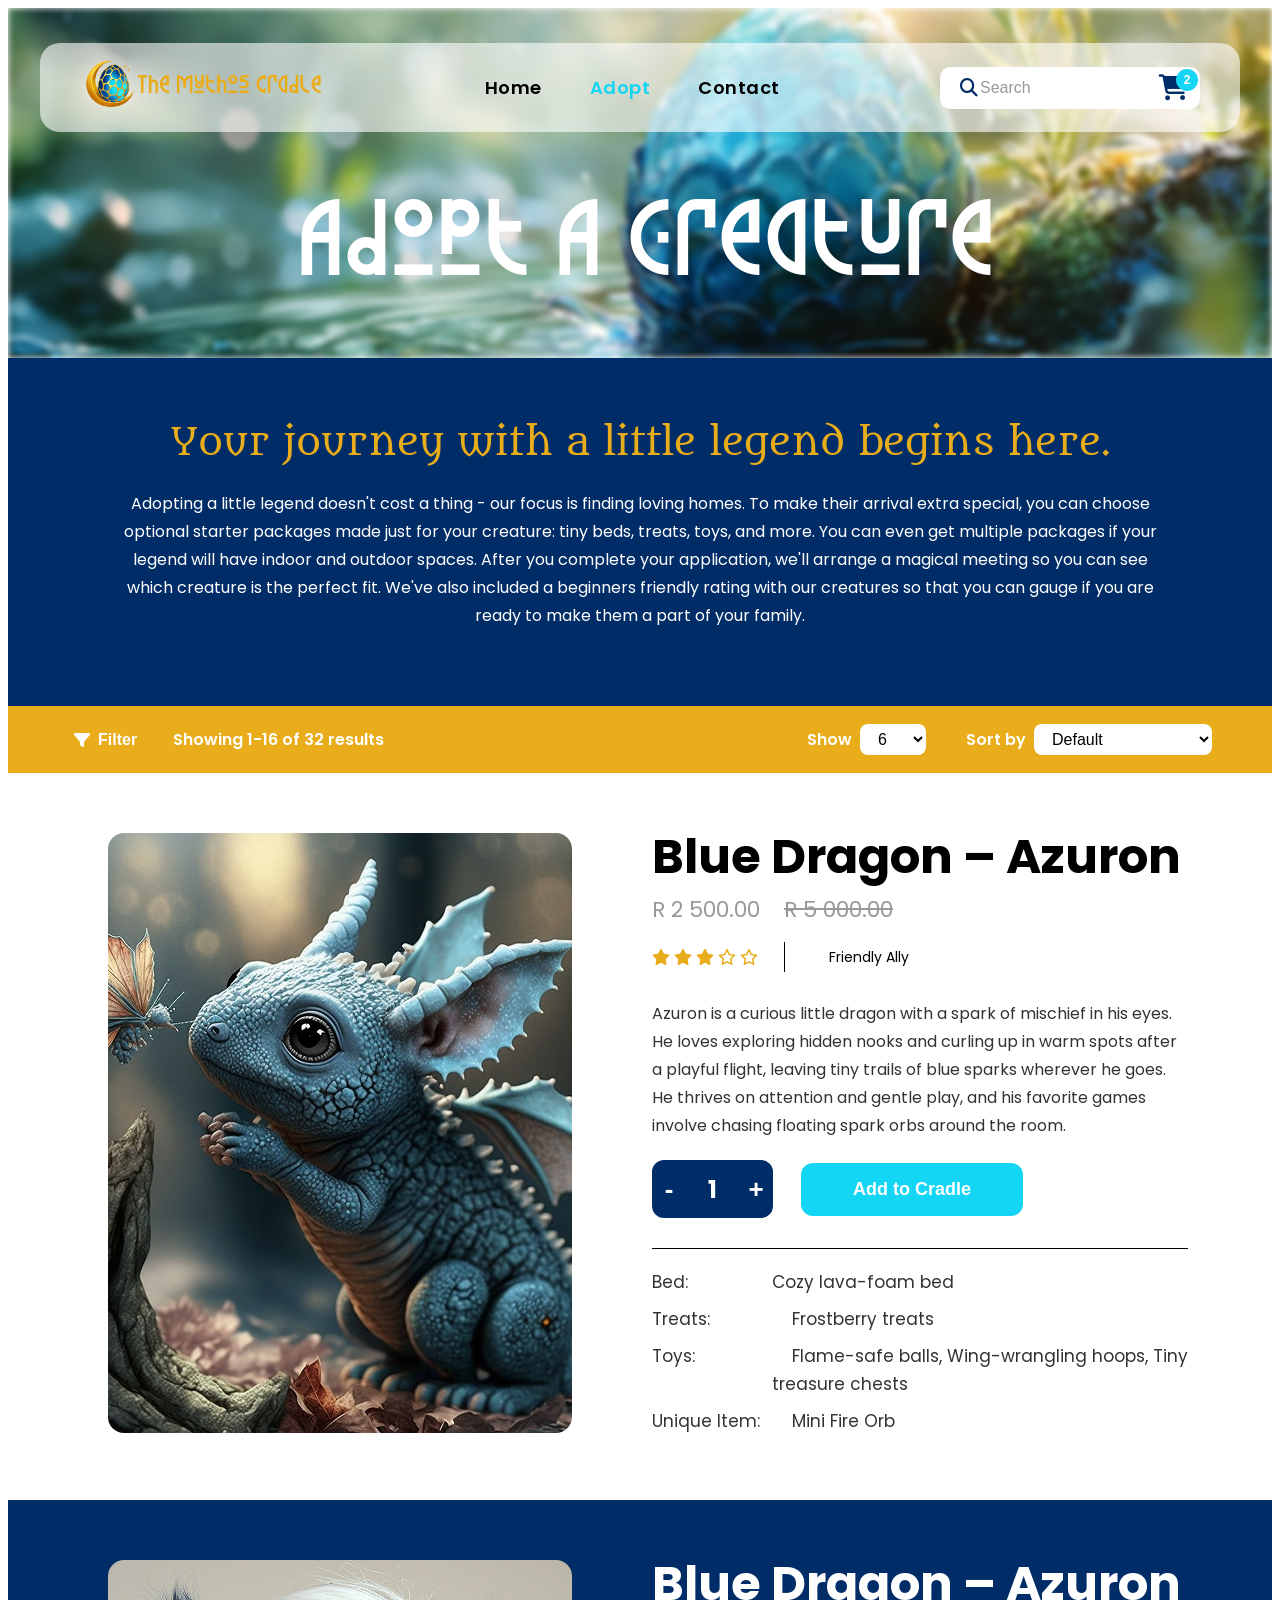
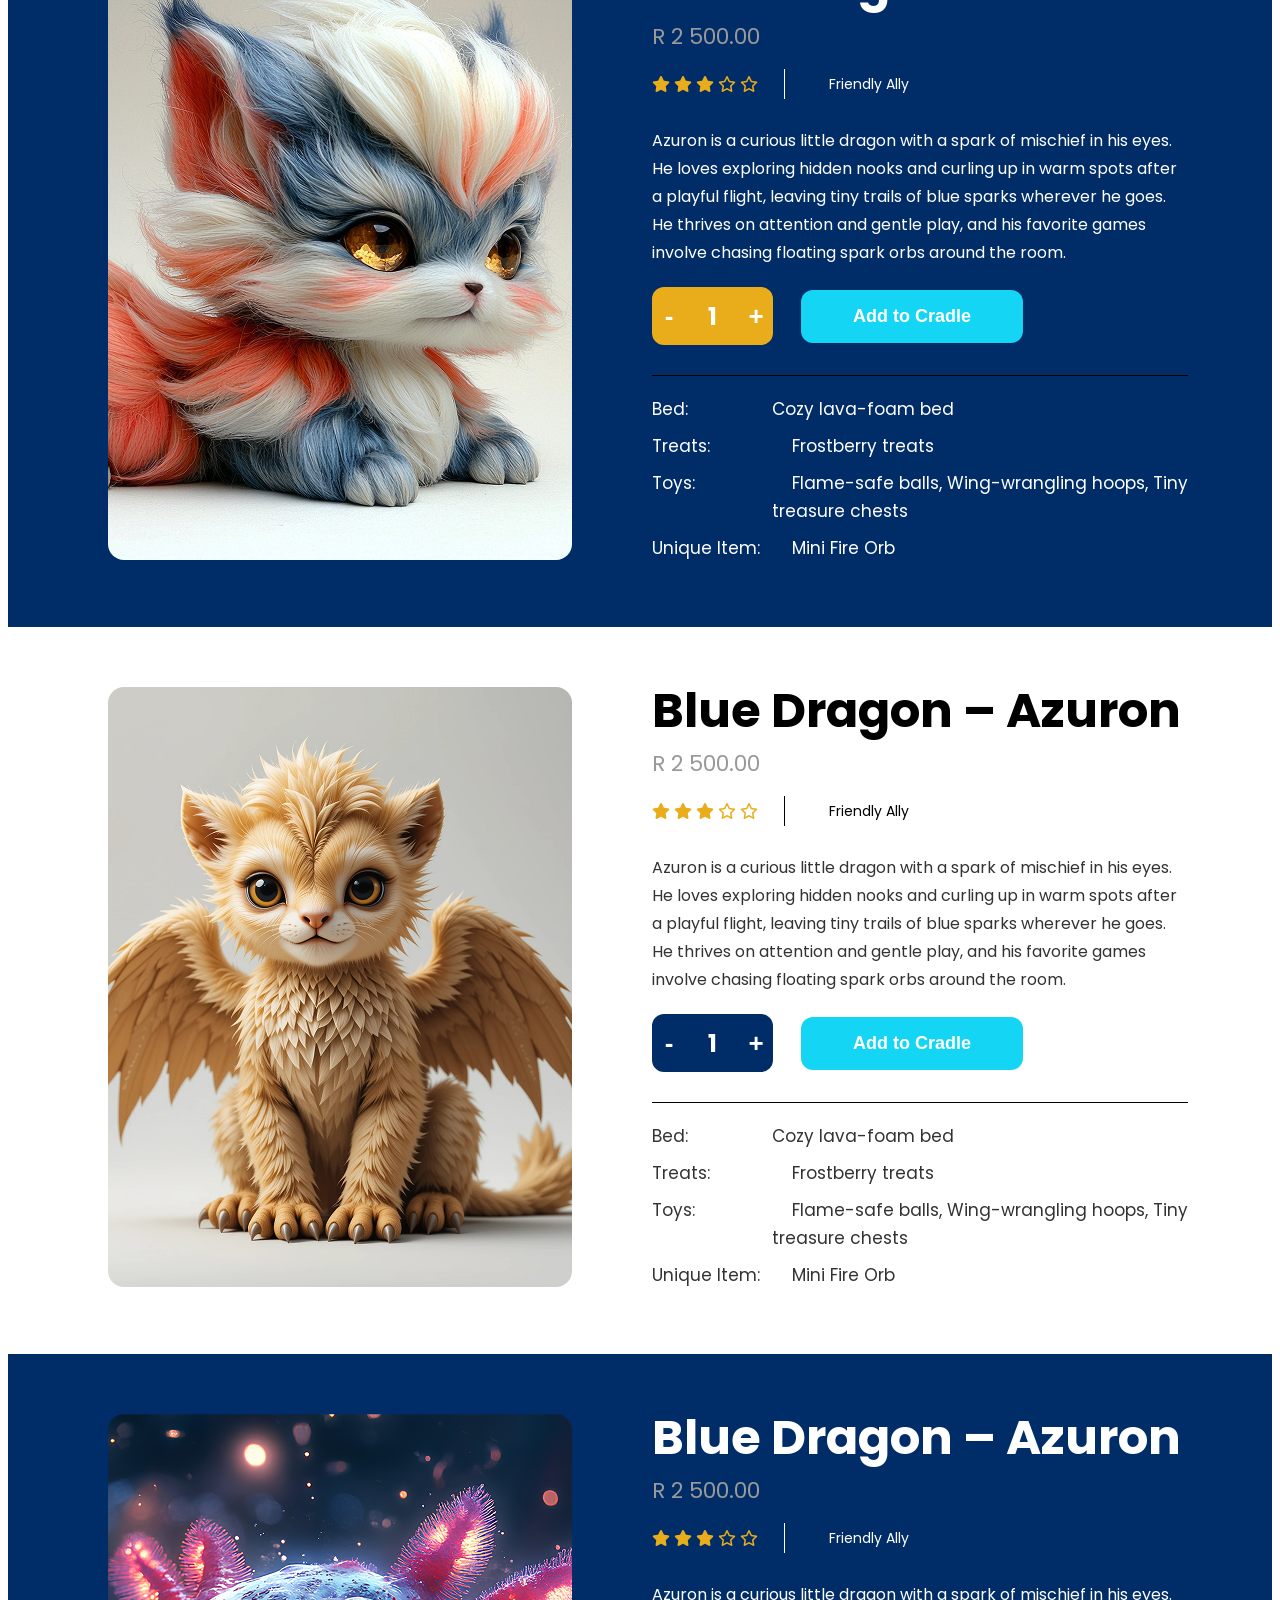
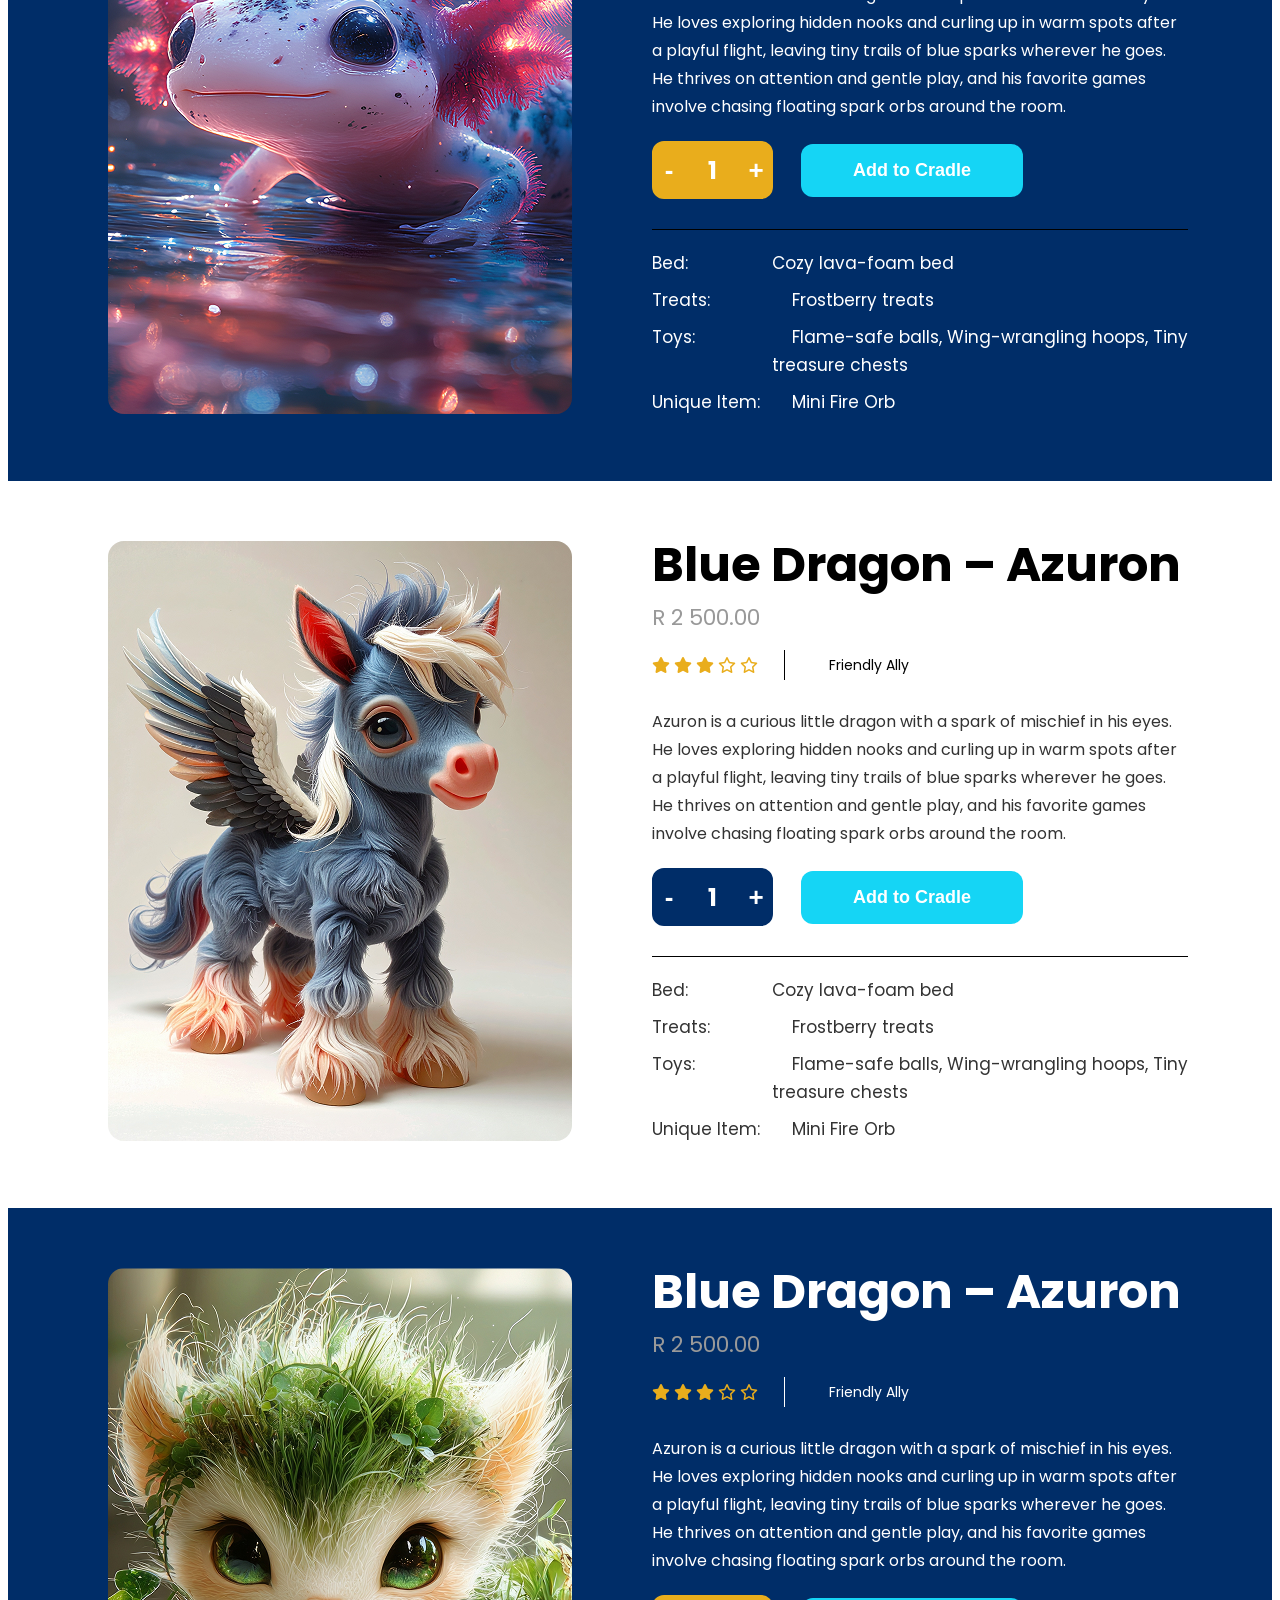
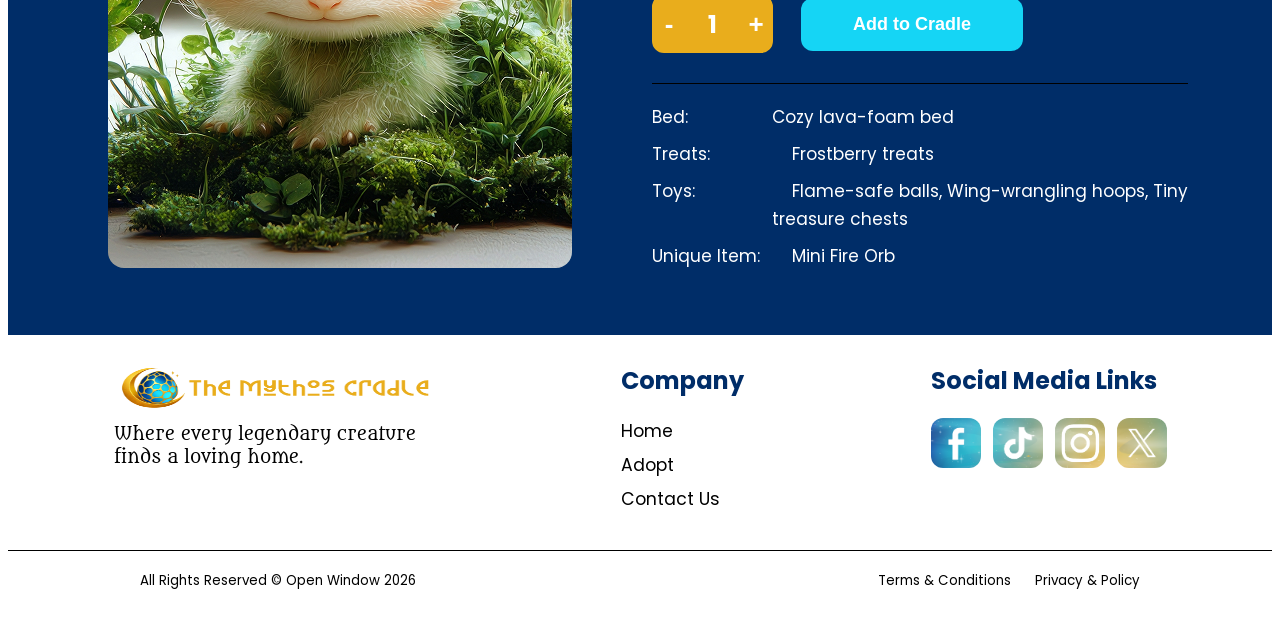
==== pages/about.html @ e7c84526 "I fixed a bunch of layouts and files" ====
<!DOCTYPE html>
<html lang="en">

<head>
    <meta charset="UTF-8">
    <meta name="viewport" content="width=device-width, initial-scale=1.0">
    <title>The Mythos Cradle - Adopt</title>
    <meta name="keywords" content="mythical creatures, adoption, cradle, fantasy, OW Campus, adopt">
    <meta name="description"
        content="Adopt a mythical creature from The Mythos Cradle. Explore our available creatures and find your perfect companion.">
    <meta name="author" content="Jana Visser, 262010">

    <link rel="stylesheet" href="../css/main.css">

    <link rel="stylesheet" href="https://cdnjs.cloudflare.com/ajax/libs/font-awesome/6.5.1/css/all.min.css">

    <link href="https://fonts.googleapis.com/css2?family=Poppins:wght@400;600;700&amp;display=swap" rel="stylesheet">
</head>

<body>
    <header class="adoptionHeader">
        <nav class="navbar">
            <div class="navContainer">
                <div class="navLogo">
                    <img src="../assets/img/logo.png" alt="The Mythos Cradle">
                </div>

                <ul class="navMenu">
                    <li><a href="../index.html">Home</a></li>
                    <li><a href="#" class="active">Adopt</a></li>
                    <li><a href="contact.html">Contact</a></li>
                </ul>

                <div class="rightSection">
                    <div class="searchBar">
                        <button class="searchIcon" title="Search">
                            <i class="fa-solid fa-magnifying-glass"></i>
                        </button>
                        <input type="text" placeholder="Search">
                        <div class="navCart">
                            <button>
                                <i class="fa-solid fa-cart-shopping"></i>
                                <span class="navBadge">2</span>
                            </button>
                        </div>
                    </div>
                </div>
            </div>
        </nav>

        <div class="headerTitleContainer">
            <h1 class="headerTitle">Adopt A creature</h1>
        </div>
    </header>

    <main>
        <div class="adoptionIntro">
            <h1 class="introHeading">Your journey with a little legend begins here.</h1>
            <p class="introText">
                Adopting a little legend doesn't cost a thing - our focus is finding loving homes. To make their arrival
                extra special, you can choose optional starter packages made just for your creature: tiny beds, treats,
                toys, and more. You can even get multiple packages if your legend will have indoor and outdoor spaces.
                After you complete your application, we'll arrange a magical meeting so you can see which creature is
                the perfect fit. We've also included a beginners friendly rating with our creatures so that you can
                gauge if you are ready to make them a part of your family.
            </p>
        </div>
        <div class="adoptFilterBar">
            <div class="filterLeft">
                <button class="filterBtn">
                    <i class="fa-solid fa-filter"></i>
                    Filter
                </button>
                <span class="resultsText">Showing 1-16 of 32 results</span>
            </div>

            <div class="filterRight">
                <div class="showGroup">
                    Show
                    <select class="showSelect" title="Number of results to show per page">
                        <option value="6" selected>6</option>
                        <option value="12">12</option>
                        <option value="24">24</option>
                    </select>
                </div>
                <div class="sortGroup">
                    Sort by
                    <select class="sortSelect" title="Sort results by">
                        <option value="default" selected>Default</option>
                        <option value="price-low">Price: Low to High</option>
                        <option value="price-high">Price: High to Low</option>
                    </select>
                </div>
            </div>
        </div>

        <div class="creatureDetail oddRow">
            <div class="productImage">
                <img src="../assets/img/adopt1.png" alt="Blue Dragon - Azuron" width="464" height="600">
            </div>

            <div class="productInfo">
                <h2 class="creatureName oddRow">Blue Dragon – Azuron</h2>

                <div class="priceRow">
                    <span class="currentPrice">R 2 500.00</span>
                    <span class="originalPrice">R 5 000.00</span>
                </div>

                <div class="rating">
                    <span class="stars">
                        <i class="fa-solid fa-star"></i>
                        <i class="fa-solid fa-star"></i>
                        <i class="fa-solid fa-star"></i>
                        <i class="fa-regular fa-star"></i>
                        <i class="fa-regular fa-star"></i>
                    </span>
                    <div class="delimiter oddRow"></div>
                    <span class="rater oddRow">Friendly Ally</span>
                </div>

                <p class="creatureDescription oddRow">
                    Azuron is a curious little dragon with a spark of mischief in his eyes.
                    He loves exploring hidden nooks and curling up in warm spots after a playful
                    flight, leaving tiny trails of blue sparks wherever he goes. He thrives on
                    attention and gentle play, and his favorite games involve chasing floating
                    spark orbs around the room.
                </p>

                <div class="addToCartSection">
                    <div class="quantitySelector oddRow">
                        <button class="qtyBtn oddRow minus">-</button>
                        <span class="qtyValue oddRow">1</span>
                        <button class="qtyBtn oddRow plus">+</button>
                    </div>
                    <button class="addToCradleBtn">Add to Cradle</button>
                </div>

                <div class="dividerLine"></div>

                <div class="creatureSpecs oddRow">
                    <div class="spec tabbedText">Bed:&#9;&#9;&#9;&#9;&#9;Cozy lava-foam bed</div>
                    <div class="spec tabbedText">Treats:&#9;&#9;&#9;&#9;Frostberry treats</div>
                    <div class="spec tabbedText">Toys:&#9;&#9;&#9;&#9;&#9;Flame-safe balls, Wing-wrangling hoops, Tiny
                        treasure chests</div>
                    <div class="spec tabbedText">Unique Item:&#9&#9;Mini Fire Orb</div>
                </div>
            </div>
        </div>

        <div class="creatureDetail evenRow">
            <div class="productImage">
                <img src="../assets/img/adopt2.png" alt="Blue Dragon - Azuron" width="464" height="600">
            </div>

            <div class="productInfo">
                <h2 class="creatureName evenRow">Blue Dragon – Azuron</h2>

                <div class="priceRow">
                    <span class="currentPrice">R 2 500.00</span>
                </div>

                <div class="rating">
                    <span class="stars">
                        <i class="fa-solid fa-star"></i>
                        <i class="fa-solid fa-star"></i>
                        <i class="fa-solid fa-star"></i>
                        <i class="fa-regular fa-star"></i>
                        <i class="fa-regular fa-star"></i>
                    </span>
                    <div class="delimiter evenRow"></div>
                    <span class="rater evenRow">Friendly Ally</span>
                </div>

                <p class="creatureDescription evenRow">
                    Azuron is a curious little dragon with a spark of mischief in his eyes.
                    He loves exploring hidden nooks and curling up in warm spots after a playful
                    flight, leaving tiny trails of blue sparks wherever he goes. He thrives on
                    attention and gentle play, and his favorite games involve chasing floating
                    spark orbs around the room.
                </p>

                <div class="addToCartSection">
                    <div class="quantitySelector evenRow">
                        <button class="qtyBtn evenRow minus">-</button>
                        <span class="qtyValue evenRow">1</span>
                        <button class="qtyBtn evenRow plus">+</button>
                    </div>
                    <button class="addToCradleBtn">Add to Cradle</button>
                </div>

                <div class="dividerLine"></div>

                <div class="creatureSpecs evenRow">
                    <div class="spec tabbedText">Bed:&#9;&#9;&#9;&#9;&#9;Cozy lava-foam bed</div>
                    <div class="spec tabbedText">Treats:&#9;&#9;&#9;&#9;Frostberry treats</div>
                    <div class="spec tabbedText">Toys:&#9;&#9;&#9;&#9;&#9;Flame-safe balls, Wing-wrangling hoops, Tiny
                        treasure chests</div>
                    <div class="spec tabbedText">Unique Item:&#9&#9;Mini Fire Orb</div>
                </div>
            </div>
        </div>

        <div class="creatureDetail oddRow">
            <div class="productImage">
                <img src="../assets/img/adopt3.png" alt="Blue Dragon - Azuron" width="464" height="600">
            </div>

            <div class="productInfo">
                <h2 class="creatureName oddRow">Blue Dragon – Azuron</h2>

                <div class="priceRow">
                    <span class="currentPrice">R 2 500.00</span>
                </div>

                <div class="rating">
                    <span class="stars">
                        <i class="fa-solid fa-star"></i>
                        <i class="fa-solid fa-star"></i>
                        <i class="fa-solid fa-star"></i>
                        <i class="fa-regular fa-star"></i>
                        <i class="fa-regular fa-star"></i>
                    </span>
                    <div class="delimiter oddRow"></div>
                    <span class="rater oddRow">Friendly Ally</span>
                </div>

                <p class="creatureDescription oddRow">
                    Azuron is a curious little dragon with a spark of mischief in his eyes.
                    He loves exploring hidden nooks and curling up in warm spots after a playful
                    flight, leaving tiny trails of blue sparks wherever he goes. He thrives on
                    attention and gentle play, and his favorite games involve chasing floating
                    spark orbs around the room.
                </p>

                <div class="addToCartSection">
                    <div class="quantitySelector oddRow">
                        <button class="qtyBtn oddRow minus">-</button>
                        <span class="qtyValue oddRow">1</span>
                        <button class="qtyBtn oddRow plus">+</button>
                    </div>
                    <button class="addToCradleBtn">Add to Cradle</button>
                </div>

                <div class="dividerLine"></div>

                <div class="creatureSpecs oddRow">
                    <div class="spec tabbedText">Bed:&#9;&#9;&#9;&#9;&#9;Cozy lava-foam bed</div>
                    <div class="spec tabbedText">Treats:&#9;&#9;&#9;&#9;Frostberry treats</div>
                    <div class="spec tabbedText">Toys:&#9;&#9;&#9;&#9;&#9;Flame-safe balls, Wing-wrangling hoops, Tiny
                        treasure chests</div>
                    <div class="spec tabbedText">Unique Item:&#9&#9;Mini Fire Orb</div>
                </div>
            </div>
        </div>

        <div class="creatureDetail evenRow">
            <div class="productImage">
                <img src="../assets/img/adopt4.png" alt="Blue Dragon - Azuron" width="464" height="600">
            </div>

            <div class="productInfo">
                <h2 class="creatureName evenRow">Blue Dragon – Azuron</h2>

                <div class="priceRow">
                    <span class="currentPrice">R 2 500.00</span>
                </div>

                <div class="rating">
                    <span class="stars">
                        <i class="fa-solid fa-star"></i>
                        <i class="fa-solid fa-star"></i>
                        <i class="fa-solid fa-star"></i>
                        <i class="fa-regular fa-star"></i>
                        <i class="fa-regular fa-star"></i>
                    </span>
                    <div class="delimiter evenRow"></div>
                    <span class="rater evenRow">Friendly Ally</span>
                </div>

                <p class="creatureDescription evenRow">
                    Azuron is a curious little dragon with a spark of mischief in his eyes.
                    He loves exploring hidden nooks and curling up in warm spots after a playful
                    flight, leaving tiny trails of blue sparks wherever he goes. He thrives on
                    attention and gentle play, and his favorite games involve chasing floating
                    spark orbs around the room.
                </p>

                <div class="addToCartSection">
                    <div class="quantitySelector evenRow">
                        <button class="qtyBtn evenRow minus">-</button>
                        <span class="qtyValue evenRow">1</span>
                        <button class="qtyBtn evenRow plus">+</button>
                    </div>
                    <button class="addToCradleBtn">Add to Cradle</button>
                </div>

                <div class="dividerLine"></div>

                <div class="creatureSpecs evenRow">
                    <div class="spec tabbedText">Bed:&#9;&#9;&#9;&#9;&#9;Cozy lava-foam bed</div>
                    <div class="spec tabbedText">Treats:&#9;&#9;&#9;&#9;Frostberry treats</div>
                    <div class="spec tabbedText">Toys:&#9;&#9;&#9;&#9;&#9;Flame-safe balls, Wing-wrangling hoops, Tiny
                        treasure chests</div>
                    <div class="spec tabbedText">Unique Item:&#9&#9;Mini Fire Orb</div>
                </div>
            </div>
        </div>

        <div class="creatureDetail oddRow">
            <div class="productImage">
                <img src="../assets/img/adopt5.png" alt="Blue Dragon - Azuron" width="464" height="600">
            </div>

            <div class="productInfo">
                <h2 class="creatureName oddRow">Blue Dragon – Azuron</h2>

                <div class="priceRow">
                    <span class="currentPrice">R 2 500.00</span>
                </div>

                <div class="rating">
                    <span class="stars">
                        <i class="fa-solid fa-star"></i>
                        <i class="fa-solid fa-star"></i>
                        <i class="fa-solid fa-star"></i>
                        <i class="fa-regular fa-star"></i>
                        <i class="fa-regular fa-star"></i>
                    </span>
                    <div class="delimiter oddRow"></div>
                    <span class="rater oddRow">Friendly Ally</span>
                </div>

                <p class="creatureDescription oddRow">
                    Azuron is a curious little dragon with a spark of mischief in his eyes.
                    He loves exploring hidden nooks and curling up in warm spots after a playful
                    flight, leaving tiny trails of blue sparks wherever he goes. He thrives on
                    attention and gentle play, and his favorite games involve chasing floating
                    spark orbs around the room.
                </p>

                <div class="addToCartSection">
                    <div class="quantitySelector oddRow">
                        <button class="qtyBtn oddRow minus">-</button>
                        <span class="qtyValue oddRow">1</span>
                        <button class="qtyBtn oddRow plus">+</button>
                    </div>
                    <button class="addToCradleBtn">Add to Cradle</button>
                </div>

                <div class="dividerLine"></div>

                <div class="creatureSpecs oddRow">
                    <div class="spec tabbedText">Bed:&#9;&#9;&#9;&#9;&#9;Cozy lava-foam bed</div>
                    <div class="spec tabbedText">Treats:&#9;&#9;&#9;&#9;Frostberry treats</div>
                    <div class="spec tabbedText">Toys:&#9;&#9;&#9;&#9;&#9;Flame-safe balls, Wing-wrangling hoops, Tiny
                        treasure chests</div>
                    <div class="spec tabbedText">Unique Item:&#9&#9;Mini Fire Orb</div>
                </div>
            </div>
        </div>

        <div class="creatureDetail evenRow">
            <div class="productImage">
                <img src="../assets/img/adopt6.png" alt="Blue Dragon - Azuron" width="464" height="600">
            </div>

            <div class="productInfo">
                <h2 class="creatureName evenRow">Blue Dragon – Azuron</h2>

                <div class="priceRow">
                    <span class="currentPrice">R 2 500.00</span>
                </div>

                <div class="rating">
                    <span class="stars">
                        <i class="fa-solid fa-star"></i>
                        <i class="fa-solid fa-star"></i>
                        <i class="fa-solid fa-star"></i>
                        <i class="fa-regular fa-star"></i>
                        <i class="fa-regular fa-star"></i>
                    </span>
                    <div class="delimiter evenRow"></div>
                    <span class="rater evenRow">Friendly Ally</span>
                </div>

                <p class="creatureDescription evenRow">
                    Azuron is a curious little dragon with a spark of mischief in his eyes.
                    He loves exploring hidden nooks and curling up in warm spots after a playful
                    flight, leaving tiny trails of blue sparks wherever he goes. He thrives on
                    attention and gentle play, and his favorite games involve chasing floating
                    spark orbs around the room.
                </p>

                <div class="addToCartSection">
                    <div class="quantitySelector evenRow">
                        <button class="qtyBtn evenRow minus">-</button>
                        <span class="qtyValue evenRow">1</span>
                        <button class="qtyBtn evenRow plus">+</button>
                    </div>
                    <button class="addToCradleBtn">Add to Cradle</button>
                </div>

                <div class="dividerLine"></div>

                <div class="creatureSpecs evenRow">
                    <div class="spec tabbedText">Bed:&#9;&#9;&#9;&#9;&#9;Cozy lava-foam bed</div>
                    <div class="spec tabbedText">Treats:&#9;&#9;&#9;&#9;Frostberry treats</div>
                    <div class="spec tabbedText">Toys:&#9;&#9;&#9;&#9;&#9;Flame-safe balls, Wing-wrangling hoops, Tiny
                        treasure chests</div>
                    <div class="spec tabbedText">Unique Item:&#9&#9;Mini Fire Orb</div>
                </div>
            </div>
        </div>

    </main>

    <footer class="footer">
        <div class="footerContent">
            <div class="footerBrand">
                <img src="../assets/img/logo.png" alt="The Mythos Cradle Logo" class="footerLogo">
                <p class="footerTagline">Where every legendary creature finds a loving home.</p>
            </div>

            <div class="footerNav">
                <h2 class="footerHeading">Company</h2>
                <div class="footerLinks">
                    <a href="../index.html">Home</a>
                    <a href="about.html">Adopt</a>
                    <a href="contact.html">Contact Us</a>
                </div>
            </div>

            <div class="footerSocial">
                <h2 class="footerHeading">Social Media Links</h2>
                <div class="socialIcons">
                    <a href="https://facebook.com/openwindow" target="_blank" rel="noopener noreferrer">
                        <img src="../assets/img/sm1.png" alt="Facebook" class="footerIcon">
                    </a>
                    <a href="https://tiktok.com/openwindow" target="_blank" rel="noopener noreferrer">
                        <img src="../assets/img/sm2.png" alt="TikTok" class="footerIcon">
                    </a>
                    <a href="https://instagram.com/openwindow" target="_blank" rel="noopener noreferrer">
                        <img src="../assets/img/sm3.png" alt="Instagram" class="footerIcon">
                    </a>
                    <a href="https://x.com/open_window" target="_blank" rel="noopener noreferrer">
                        <img src="../assets/img/sm4.png" alt="X" class="footerIcon">
                    </a>
                </div>
            </div>
        </div>

        <div class="dividerLine"></div>

        <div class="footerLegal">
            <p class="footerCopyright">All Rights Reserved © Open Window 2026</p>
            <div class="footerTerms">
                <a href="#">Terms &amp; Conditions</a>
                <a href="#">Privacy &amp; Policy</a>
            </div>
        </div>
    </footer>
</body>

</html>
---- css/main.css ----
@font-face {
    font-family: 'Mythology Of Egypt';
    src: url('../assets/fonts/mythology_of_egypt/Mythology Of Egypt.otf') format('opentype'),
         url('../assets/fonts/mythology_of_egypt/Mythology Of Egypt.ttf') format('truetype');
    font-weight: 400;
    font-weight: 700;
    font-style: normal;
    font-display: swap;
}

@font-face {
    font-family: 'Metamorphous';
    src: url('../assets/fonts/Metamorphous/Metamorphous-Regular.ttf') format('truetype');
    font-weight: 400;
    font-weight: 700;
    font-style: normal;
    font-display: swap;
}

* {
    box-sizing: border-box;
    /* outline: 1px solid red !important; */
}

body {
    /* width: 1440px;
    margin: 0 auto;
    overflow-x: hidden; */
    font-family: 'Poppins', sans-serif;
}

.tabbedText {
    white-space: pre;
    tab-size: 4;
}

.homeHeader {
    position: relative;
    width: 100%;
    height: 810px;
    background-image: url('../assets/img/homeHeader.png');
    background-size: cover;
    background-position: center;
    background-repeat: no-repeat;
}

.adoptionHeader {
    position: relative;
    width: 100%;
    height: 350px;
    overflow: hidden;
    isolation: isolate;
}

.adoptionHeader::before {
    content: "";
    position: absolute;
    top: 0;
    left: 0;
    width: 100%;
    height: 100%;
    background-image: url('../assets/img/adoptHeader.png');
    background-size: cover;
    background-position: center;
    background-repeat: no-repeat;
    filter: blur(3px);
}

.adoptionHeader > * {
    position: relative;
}

.contactHeader {
    position: relative;
    width: 100%;
    height: 350px;
    background-image: url('../assets/img/contactHeader.png');
    background-size: cover;
    background-position: center;
    background-repeat: no-repeat;
}

.navbar {
    position: absolute;
    top: 35px;
    left: 50%;
    transform: translateX(-50%);
    width: 1200px;
    background: rgba(255, 255, 255, 0.6);
    border-radius: 20px;
    padding: 12px 40px;
}

.navContainer {
    display: flex;
    align-items: center;
    justify-content: space-between;
    width: 100%;
}

.navLogo img {
    height: 58px;
    width: auto;
}

.navMenu {
    display: flex;
    list-style: none;
    gap: 48px;
    margin: 0;
    padding: 0;
}

.navMenu a {
    text-decoration: none;
    color: #000000;
    font-size: 18px;
    font-weight: 600;
    letter-spacing: 0.5px;
}

.navMenu a:hover {
    color: #15d5f5;
}

.navMenu a.active {
    color: #15d5f5;
    position: relative;
}

.rightSection {
    display: flex;
    align-items: center;
    gap: 24px;
}

.searchBar {
    display: flex;
    align-items: center;
    position: relative;
    width: 260px;
    background: #fff;
    border-radius: 10px;
    padding: 0 8px 0 0;
    gap: 0;
}

.searchBar input {
    flex: 1 1 auto;
    padding: 12px 20px 12px 40px;
    border: none;
    border-radius: 10px;
    background: transparent;
    font-size: 16px;
    color: #002d68;
    outline: none;
    min-width: 0;
}

.searchBar input::placeholder {
    color: #999;
}

.searchIcon {
    position: absolute;
    left: 14px;
    top: 50%;
    transform: translateY(-50%);
    background: none;
    border: none;
    color: #002d68;
    font-size: 18px;
    cursor: pointer;
    z-index: 2;
}

.navCart {
    margin-left: 8px;
    display: flex;
    align-items: center;
}

.navCart button {
    position: relative;
    background: none;
    border: none;
    color: #002d68;
    font-size: 26px;
    cursor: pointer;
    padding: 0 4px;
    display: flex;
    align-items: center;
}

.navBadge {
    position: absolute;
    top: -6px;
    right: -6px;
    background: #15d5f5;
    color: #ffffff;
    font-size: 12px;
    font-weight: 700;
    width: 22px;
    height: 22px;
    border-radius: 50%;
    display: flex;
    align-items: center;
    justify-content: center;
}

.headerTitleContainer {
    position: absolute;
    bottom: 65px;
    left: 50%;
    transform: translateX(-50%);
}

.headerTitle {
    font-family: "Mythology Of Egypt", sans-serif;
    font-size: 96px;
    font-weight: 700;
    color: #ffffff;
    margin: 0;
    line-height: 1;
    white-space: nowrap;
}

.homeHeaderTitleContainer {
    position: absolute;
    max-width: 500px;
    bottom: 100px;
    right: 50px;
    text-align: left;
}

.homeHeaderTitle {
    font-family: "Mythology Of Egypt", sans-serif;
    font-size: 96px;
    font-weight: 700;
    color: #e9ad1c;
    margin: 0;
    line-height: 1;
    word-wrap: break-word;
    overflow-wrap: break-word;
}

.headerTagline {
    font-family: 'Metamorphous', sans-serif;
    font-size: 24px;
    color: #ffffff;
    margin-top: 16px;
    letter-spacing: 0.5px;
}

.footer {
    background: #ffffff;
    color: #000000;
    padding: 28px 0 20px;
}

.footerContent {
    display: flex;
    justify-content: space-around;
    align-items: flex-start;
    max-width: 1200px;
    margin: 0 auto;
    gap: 40px;
}

.footerBrand {
    display: flex;
    flex-direction: column;
    gap: 10px;
}

.footerLogo {
    height: 50px;
    width: auto;
}

.footerTagline {
    margin: 0;
    font-family: 'Metamorphous', sans-serif;
    font-size: 13pt;
    color: #000000;
    max-width: 320px;
    line-height: 1.3;
}

.footerHeading {
    margin: 0 0 20px;
    font-size: 18pt;
    font-weight: 700;
    color: #002d68;
}

.footerLinks a {
    display: block;
    text-decoration: none;
    color: #000000;
    font-size: 13pt;
    margin-bottom: 8px;
}

.socialIcons {
    display: flex;
    gap: 12px;
    flex-wrap: wrap;
}

.footerIcon {
    width: 50px;
    height: 50px;
    border-radius: 12px;
    display: block;
}

.dividerLine {
    border-top: 1px solid #000000;
    width: 100%;
    margin: 30px 0 20px;
}

.footerLegal {
    display: flex;
    justify-content: space-between;
    max-width: 1200px;
    margin: 0 auto;
    padding: 0 100px;
    align-items: center;
    font-size: 10pt;
}

.footerCopyright {
    margin: 0;
    color: #000000;
}

.footerTerms a {
    text-decoration: none;
    color: #000000;
    margin-left: 20px;
}

.footerLinks a:hover,
.footerTerms a:hover {
    color: #15d5f5;
}

/* ======================
   ADOPTION PAGE
   ====================== */
.adoptionIntro {
    background-color: #002d68;
    padding-top: 60px;
    padding-bottom: 60px;
}

.introHeading {
    text-align: center;
    font-family: 'Metamorphous', sans-serif;
    font-size: 38px;
    font-weight: 700;
    color: #e9ad1c;
    margin: 0 0 24px 0;
}

.introText {
    font-size: 16px;
    line-height: 1.75;
    color: #ffffff;
    max-width: 1050px;
    margin-left: auto;
    margin-right: auto;
    text-align: center;
}

.adoptFilterBar {
    background-color: #e9ad1c;
    color: #002d68;
    padding: 18px 60px;
    display: flex;
    align-items: center;
    justify-content: space-between;
    font-family: 'Poppins', sans-serif;
    font-size: 16px;
    font-weight: 600;
}

.filterLeft {
    display: flex;
    align-items: center;
    gap: 30px;
}

.filterBtn {
    display: flex;
    align-items: center;
    gap: 8px;
    background: none;
    border: none;
    color: #ffffff;
    font-size: 16px;
    font-weight: 700;
    cursor: pointer;
}

.resultsText {
    font-weight: 600;
    color: #ffffff;
}

.filterRight {
    display: flex;
    align-items: center;
    gap: 40px;
}

.showGroup,
.sortGroup {
    display: flex;
    align-items: center;
    gap: 8px;
    color: #ffffff;
}

.showSelect,
.sortSelect {
    background: #fff;
    border: none;
    border-radius: 8px;
    padding: 6px 14px;
    font-size: 16px;
    color: #000000;
    cursor: pointer;
}

.creatureDetail {
    margin: 0px auto 0px;
    padding: 60px 100px;
    display: flex;
    gap: 80px;
}

.creatureDetail.oddRow {
    background-color: #ffffff;    
}

.creatureDetail.evenRow {
    background-color: #002d68;
}

.productImage img {
    width: 464px;
    height: 600px;
    object-fit: cover;
    border-radius: 16px;
}

.productInfo {
    flex: 1;
}

.creatureName {
    font-family: 'Poppins', sans-serif;
    font-size: 48px;
    font-weight: 700;
    margin: 0 0 12px;
    line-height: 1;
}

.creatureName.oddRow {
    color: #000000;
}

.creatureName.evenRow {
    color: #ffffff;    
}

.priceRow {
    display: flex;
    gap: 24px;
    align-items: center;
    margin-bottom: 16px;
}

.currentPrice {
    font-size: 22px;
    color: #999999;
}

.originalPrice {
    font-size: 22px;
    color: #999999;
    text-decoration: line-through;
}

.rating {
    display: flex;
    align-items: center;
    gap: 16px;
    margin-bottom: 28px;
}

.stars {
    font-size: 16px;
    color: #e9ad1c;
}

.delimiter {
    border-left: 1px solid #000000;
    width: 1px;
    height: 30px;
    margin: 0 10px;
}

.delimiter.oddRow {
    border-color: #000000;
}

.delimiter.evenRow {
    border-color: #ffffff;
}

.rater {
    padding: 4px 18px;
    font-size: 14px;
}

.rater.oddRow {
    color: #000000;
}

.rater.evenRow {
    color: #ffffff;
}

.creatureDescription {
    font-size: 16px;
    line-height: 1.75;
    color: #333333;
    margin-bottom: 20px;
    max-width: 620px;
}

.creatureDescription.oddRow {
    color: #333333;
}

.creatureDescription.evenRow {
    color: #ffffff;
}

.addToCartSection {
    display: flex;
    align-items: center;
    gap: 28px;
    margin-bottom: 20px;
}

.quantitySelector {
    display: flex;
    align-items: center;
    border-radius: 12px;
    overflow: hidden;
}

.quantitySelector.oddRow {
    background: #002d68;
    border: 2px solid #002d68;
}

.quantitySelector.evenRow {
    background: #e9ad1c;
    border: 2px solid #e9ad1c;
}

.qtyBtn {
    width: 30px;
    height: 54px;
    color: #ffffff;
    border: none;
    font-size: 26px;
    font-weight: 700;
    cursor: pointer;
}

.qtyBtn.oddRow {
    background: #002d68;
}

.qtyBtn.evenRow {
    background: #e9ad1c;
}

.qtyValue {
    padding: 0 24px;
    font-size: 24px;
    font-weight: 700;
    color: #ffffff;
    min-width: 50px;
    text-align: center;
}

.qtyValue.oddRow{
    background: #002d68;
}

.qtyValue.evenRow{
    background: #e9ad1c;
}

.addToCradleBtn {
    background: #15d5f5;
    color: #ffffff;
    border: none;
    padding: 16px 52px;
    border-radius: 12px;
    font-size: 18px;
    font-weight: 700;
    cursor: pointer;
    transition: all 0.3s ease;
}

.addToCradleBtn:hover {
    background: #002d68;
    transform: translateY(-3px);
}

.creatureSpecs {
    display: flex;
    flex-direction: column;
    gap: 10px;
}

.creatureSpecs.oddRow {
    color: #333333;
}

.creatureSpecs.evenRow {
    color: #ffffff;
}

.spec {
    font-size: 17px;
    line-height: 1.6;
}

/* ======================
   CONTACT PAGE
   ====================== */
.contactContent {
    max-width: 1400px;
    margin: 60px auto;
    padding: 0 40px;
    font-family: 'Poppins', sans-serif;
}

.aboutSection {
    display: flex;
    gap: 80px;
    align-items: flex-start;
    margin-bottom: 80px;
}

.aboutLeft { flex: 1; }
.aboutRight { flex: 1; max-width: 619px; }

.sectionTitle {
    font-size: 14px;
    font-weight: 600;
    letter-spacing: 2px;
    color: #15d5f5;
    margin-bottom: 8px;
    text-transform: uppercase;
}

.sectionTitle.about {
    margin-top: 60px;
}

.aboutHeading {
    font-size: 52px;
    font-weight: 700;
    color: #002d68;
    margin: 0 0 24px;
    line-height: 1;
}

.aboutText {
    font-size: 16px;
    line-height: 1.75;
    color: #333;
    max-width: 580px;
}

.dragonImage {
    width: 100%;
    height: auto;
    border-radius: 20px;
    box-shadow: 0 20px 40px rgba(0,0,0,0.15);
}

.contactInfoSection {
    display: flex;
    flex-direction: row;
    gap: 80px;
}

.leftColumn {
    display: flex;
    flex-direction: column;
    gap: 60px;
    width: 619px;
    max-width: 100%;
}

.socialHeading,
.locationHeading {
    font-size: 38px;
    font-weight: 700;
    color: #002d68;
    margin: 8px 0 24px 0;
}

.socialIconsContact {
    display: flex;
    gap: 20px;
    flex-wrap: wrap;
}

.socialIcon {
    width: 68px;
    height: 68px;
    border-radius: 16px;
    transition: transform 0.3s;
}

.locationMap {
    width: 100%;
    height: auto;
    border-radius: 16px;
}

.mapIframe {
    overflow: hidden;
    width: 100%;
    height: 450px;
    border: none;
    border-radius: 16px;
}

.contactFormSection {
    background: url('../assets/img/formBackground.png');
    background-position: center;
    background-size: auto;
    background-repeat: no-repeat;
    border-radius: 24px;
    padding: 60px 50px;
    color: #ffffff;
    position: relative;
    overflow: hidden;
    width: 619px;
    max-width: 100%;
}

.formTitle {
    font-size: 42px;
    font-weight: 700;
    margin: 0 0 40px;
    color: #ffffff;
    position: relative;
}

.contactForm {
    position: relative;
}

.contactForm .formGroup {
    margin-bottom: 26px;
}

.contactForm label {
    display: block;
    font-size: 14px;
    font-weight: 600;
    margin-bottom: 8px;
    color: #ffffff;
}

.contactForm input,
.contactForm textarea {
    width: 100%;
    padding: 16px 20px;
    border: none;
    border-radius: 12px;
    background: rgba(255,255,255,0.95);
    font-size: 16px;
    color: #002d68;
    outline: none;
}

.contactForm input:focus,
.contactForm textarea:focus {
    background: #ffffff;
}

.contactForm textarea {
    resize: vertical;
    min-height: 140px;
}

.submitBtn {
    background: #15d5f5;
    color: #ffffff;
    border: none;
    padding: 16px 60px;
    border-radius: 12px;
    font-size: 18px;
    font-weight: 700;
    cursor: pointer;
    margin-top: 10px;
}
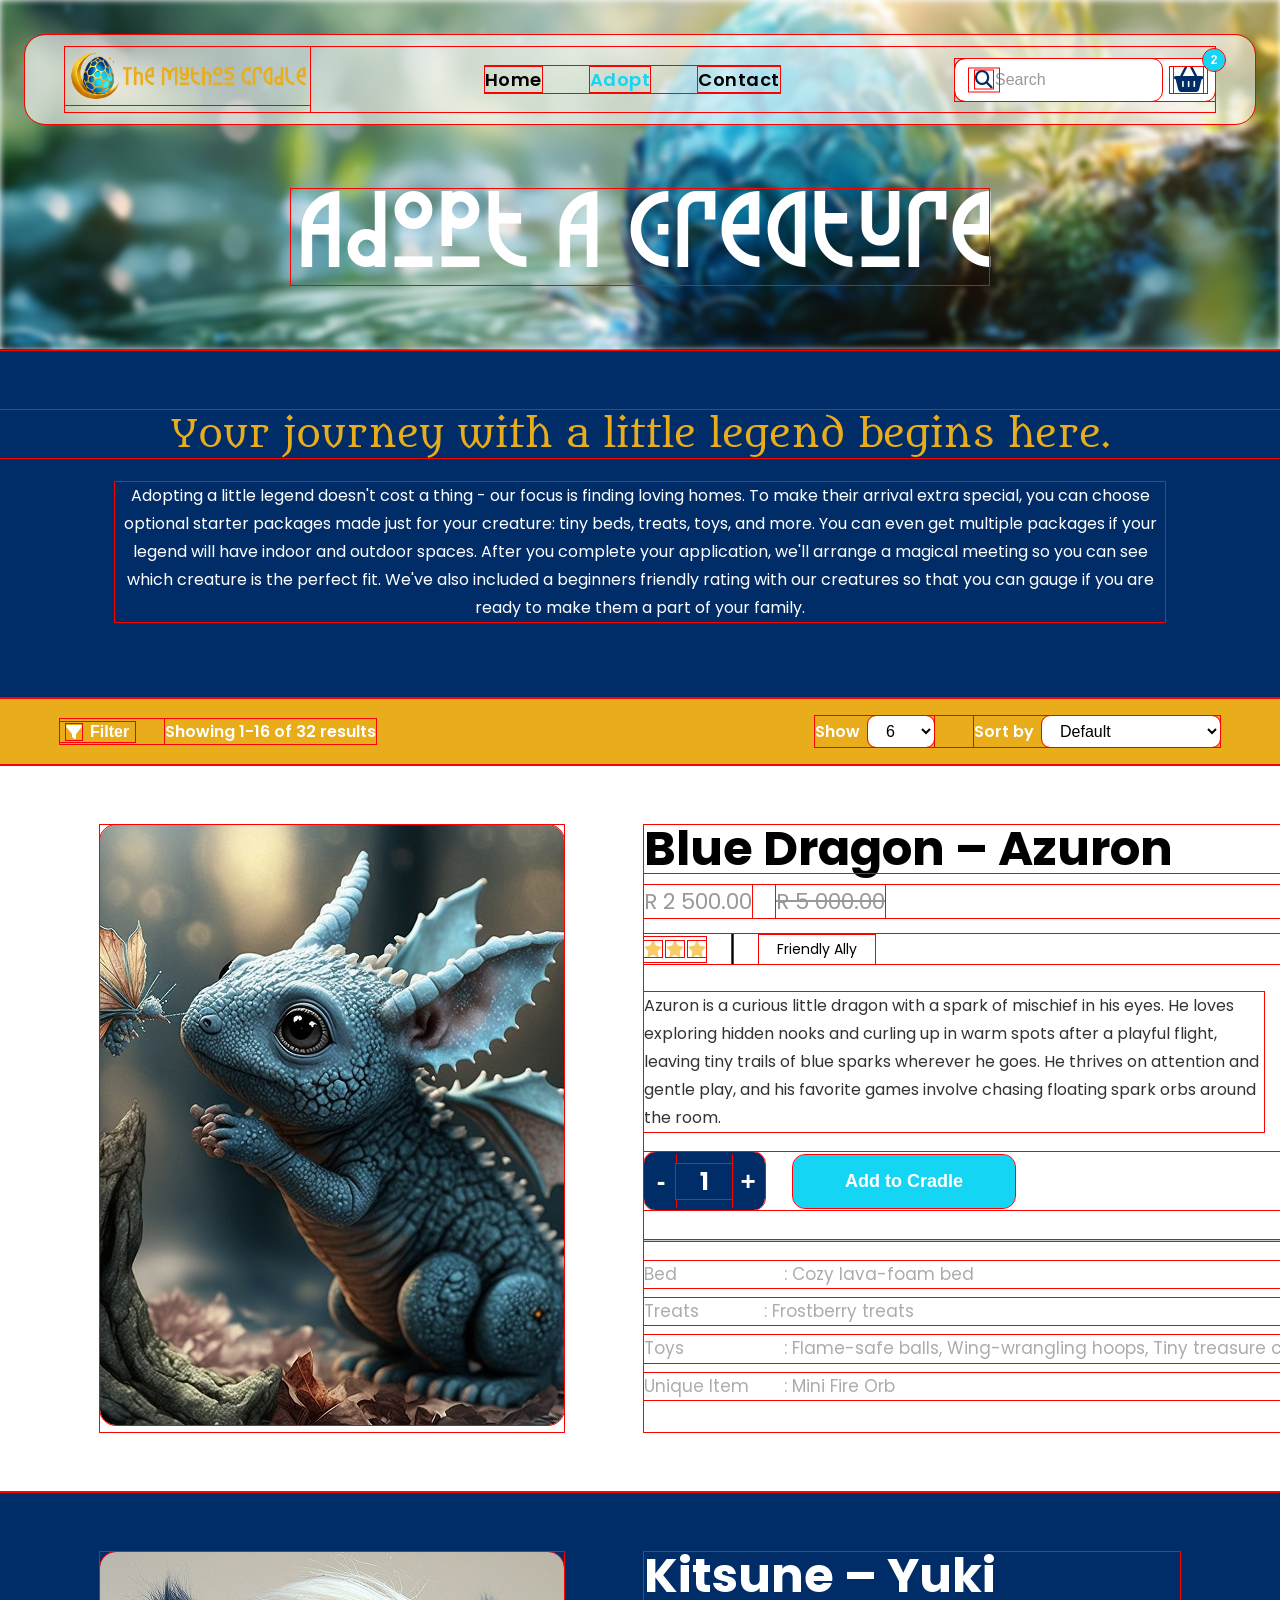
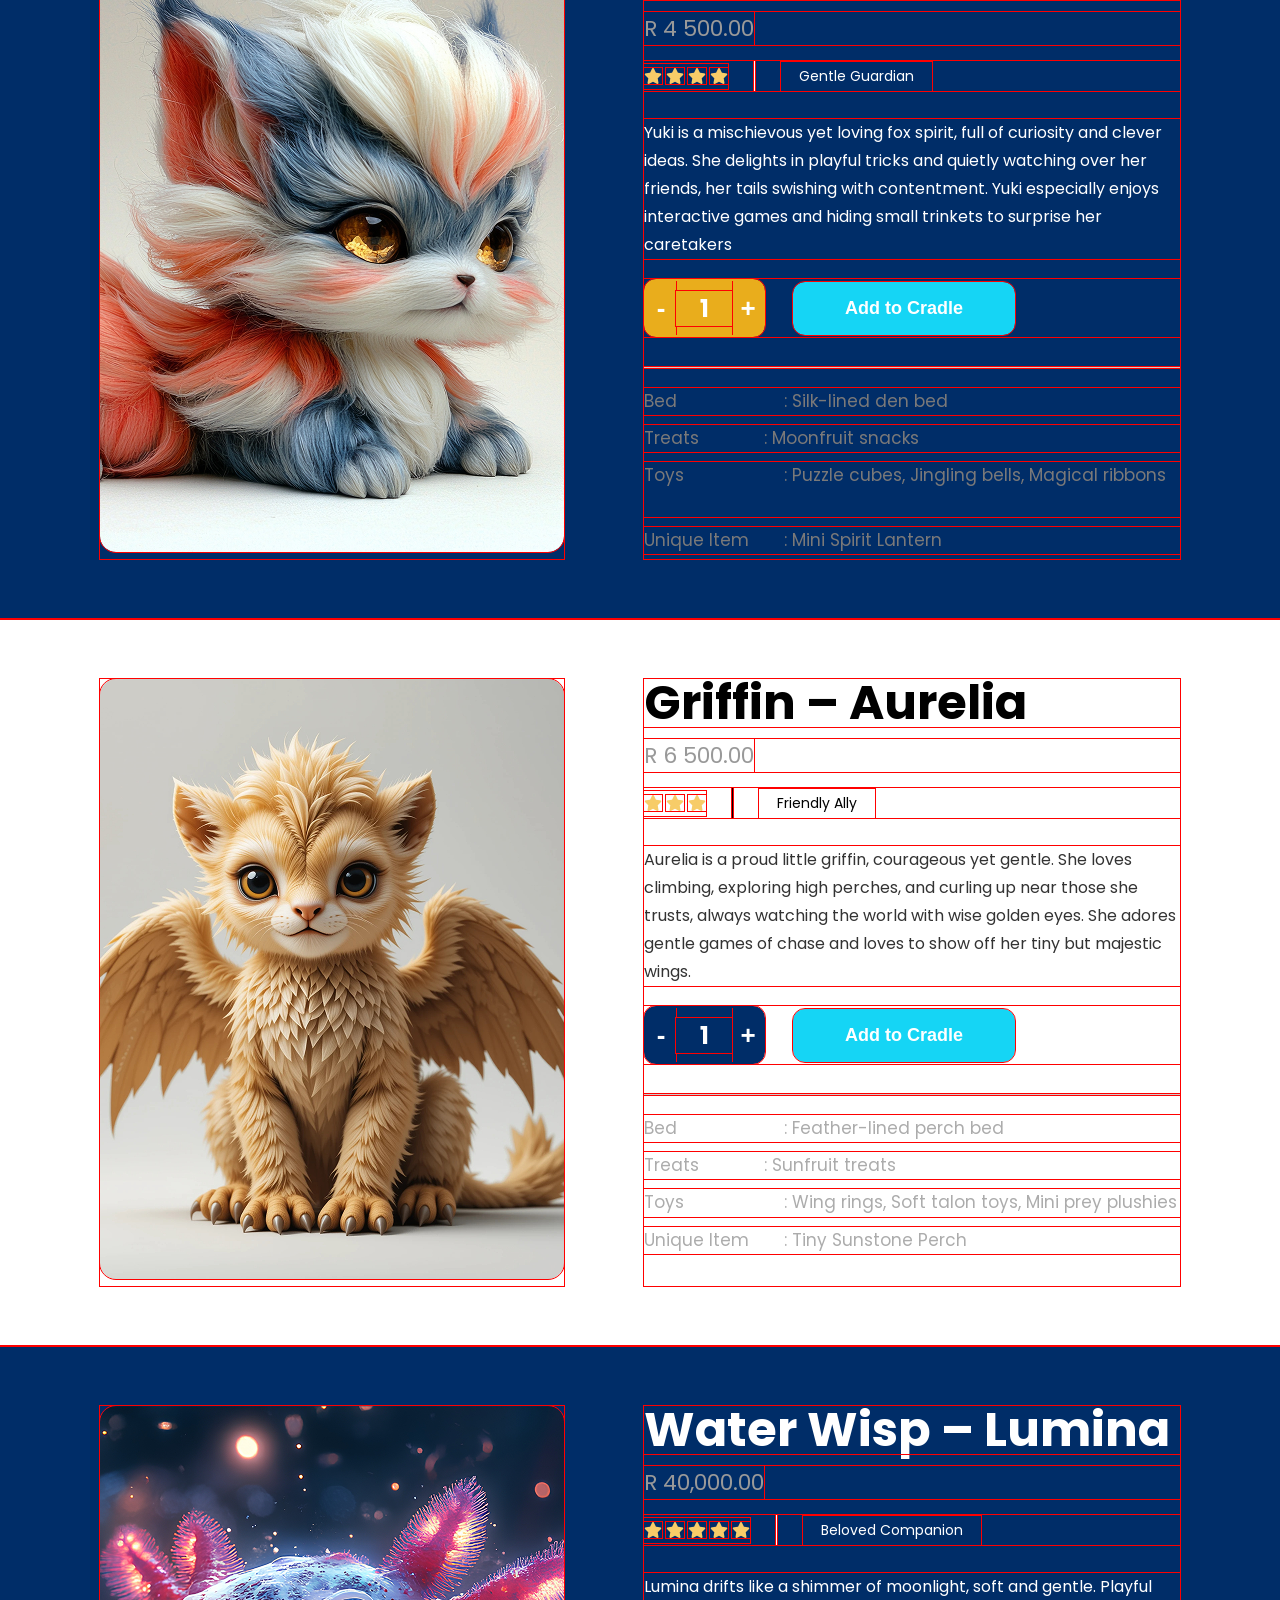
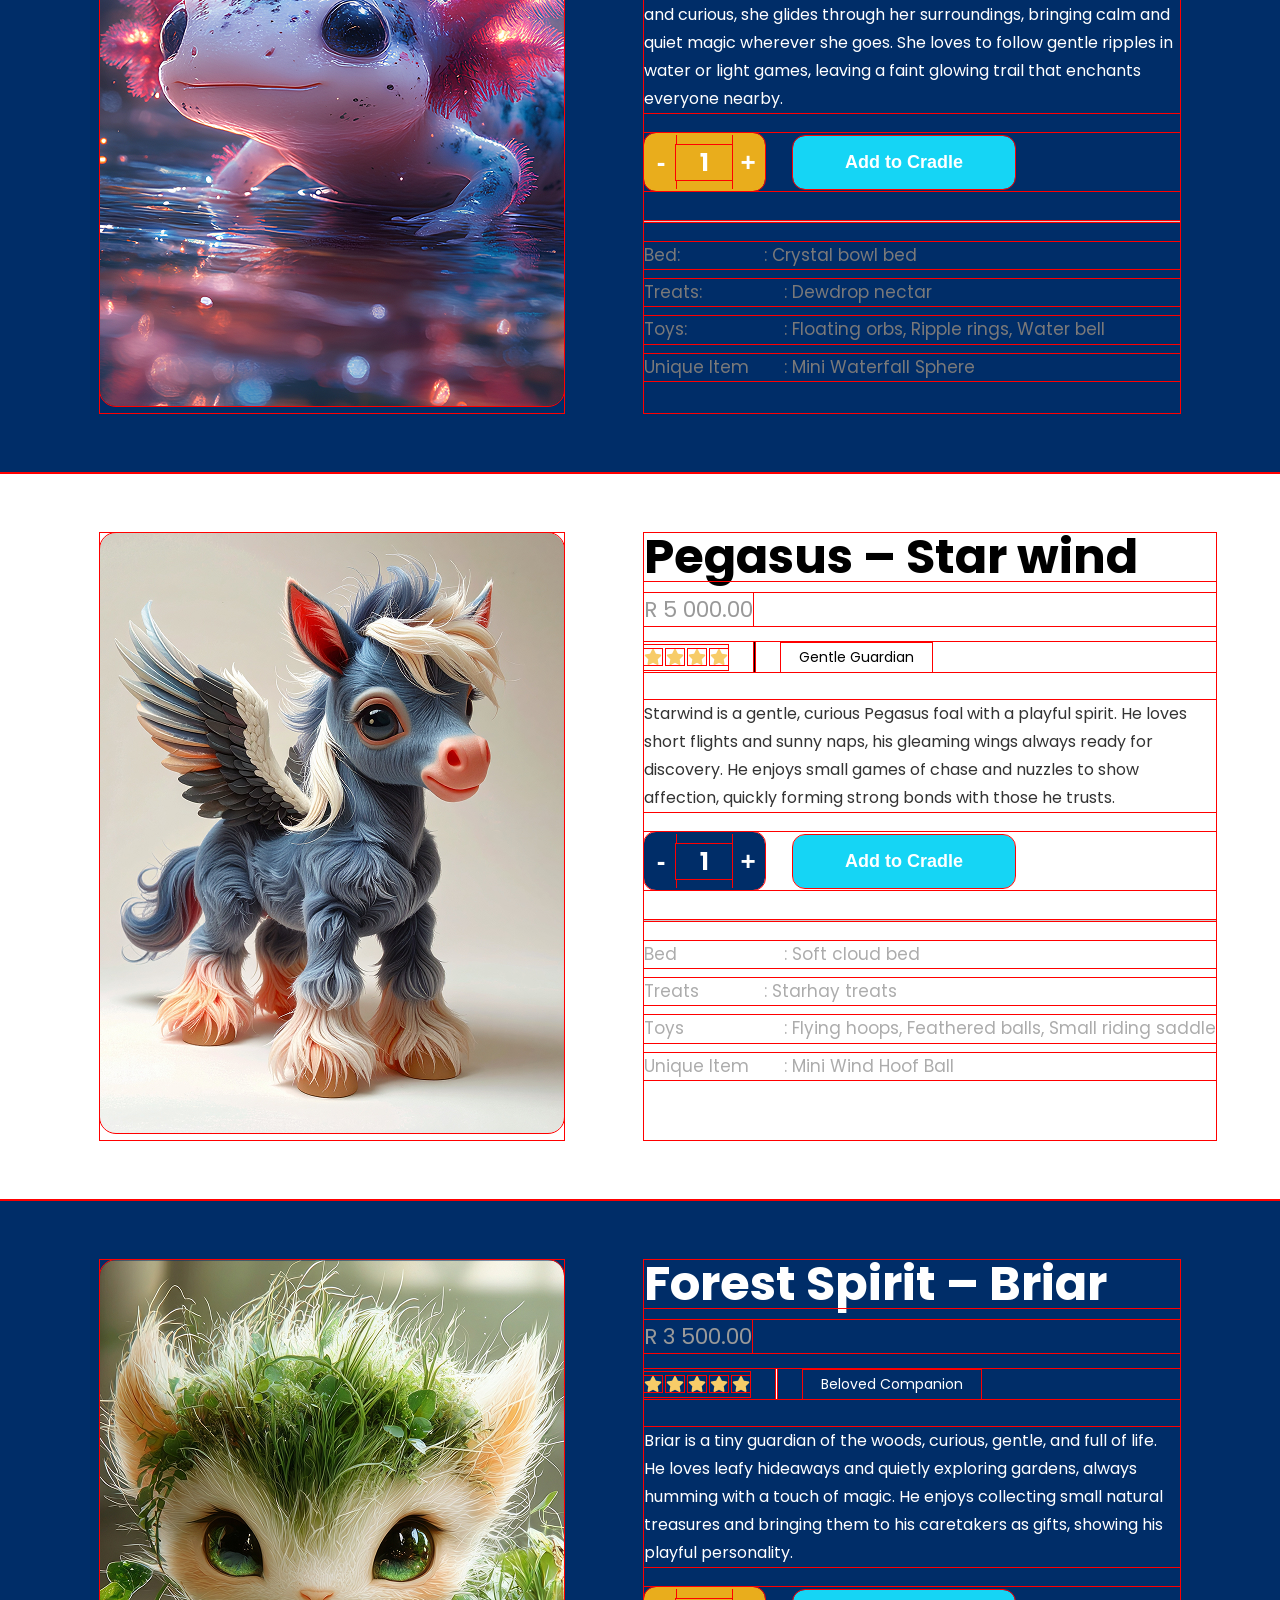
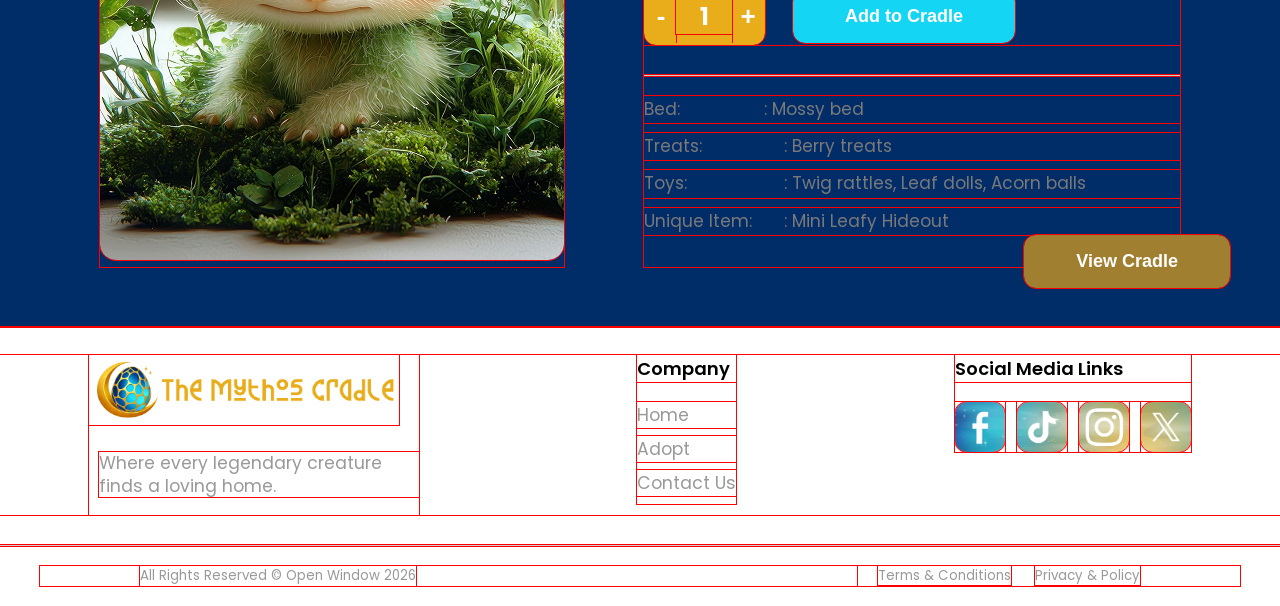
==== commit 6eee2db5: "Close to the end of the project backup" ====
--- a/pages/about.html
+++ b/pages/about.html
@@ -19,7 +19,7 @@
 
 <body>
     <header class="adoptionHeader">
-        <nav class="navbar">
+        <nav class="navBar">
             <div class="navContainer">
                 <div class="navLogo">
                     <img src="../assets/img/logo.png" alt="The Mythos Cradle">
@@ -39,7 +39,7 @@
                         <input type="text" placeholder="Search">
                         <div class="navCart">
                             <button>
-                                <i class="fa-solid fa-cart-shopping"></i>
+                                <i class="fa-solid fa-basket-shopping"></i>
                                 <span class="navBadge">2</span>
                             </button>
                         </div>
@@ -112,8 +112,6 @@
                         <i class="fa-solid fa-star"></i>
                         <i class="fa-solid fa-star"></i>
                         <i class="fa-solid fa-star"></i>
-                        <i class="fa-regular fa-star"></i>
-                        <i class="fa-regular fa-star"></i>
                     </span>
                     <div class="delimiter oddRow"></div>
                     <span class="rater oddRow">Friendly Ally</span>
@@ -139,45 +137,42 @@
                 <div class="dividerLine"></div>
 
                 <div class="creatureSpecs oddRow">
-                    <div class="spec tabbedText">Bed:&#9;&#9;&#9;&#9;&#9;Cozy lava-foam bed</div>
-                    <div class="spec tabbedText">Treats:&#9;&#9;&#9;&#9;Frostberry treats</div>
-                    <div class="spec tabbedText">Toys:&#9;&#9;&#9;&#9;&#9;Flame-safe balls, Wing-wrangling hoops, Tiny
-                        treasure chests</div>
-                    <div class="spec tabbedText">Unique Item:&#9&#9;Mini Fire Orb</div>
+                    <div class="spec tabbedText">Bed&#9;&#9;&#9;&#9;&#9;&#9;: Cozy lava-foam bed</div>
+                    <div class="spec tabbedText">Treats&#9;&#9;&#9;&#9;: Frostberry treats</div>
+                    <div class="spec tabbedText">Toys&#9;&#9;&#9;&#9;&#9;: Flame-safe balls, Wing-wrangling hoops, Tiny treasure chests</div>
+                    <div class="spec tabbedText">Unique Item&#9;&#9;: Mini Fire Orb</div>
                 </div>
             </div>
         </div>
 
         <div class="creatureDetail evenRow">
             <div class="productImage">
-                <img src="../assets/img/adopt2.png" alt="Blue Dragon - Azuron" width="464" height="600">
-            </div>
-
-            <div class="productInfo">
-                <h2 class="creatureName evenRow">Blue Dragon – Azuron</h2>
-
-                <div class="priceRow">
-                    <span class="currentPrice">R 2 500.00</span>
-                </div>
-
-                <div class="rating">
-                    <span class="stars">
-                        <i class="fa-solid fa-star"></i>
-                        <i class="fa-solid fa-star"></i>
-                        <i class="fa-solid fa-star"></i>
-                        <i class="fa-regular fa-star"></i>
-                        <i class="fa-regular fa-star"></i>
+                <img src="../assets/img/adopt2.png" alt="Kitsune – Yuki" width="464" height="600">
+            </div>
+
+            <div class="productInfo">
+                <h2 class="creatureName evenRow">Kitsune – Yuki</h2>
+
+                <div class="priceRow">
+                    <span class="currentPrice">R 4 500.00</span>
+                </div>
+
+                <div class="rating">
+                    <span class="stars">
+                        <i class="fa-solid fa-star"></i>
+                        <i class="fa-solid fa-star"></i>
+                        <i class="fa-solid fa-star"></i>
+                        <i class="fa-solid fa-star"></i>
                     </span>
                     <div class="delimiter evenRow"></div>
-                    <span class="rater evenRow">Friendly Ally</span>
+                    <span class="rater evenRow">Gentle Guardian</span>
                 </div>
 
                 <p class="creatureDescription evenRow">
-                    Azuron is a curious little dragon with a spark of mischief in his eyes.
-                    He loves exploring hidden nooks and curling up in warm spots after a playful
-                    flight, leaving tiny trails of blue sparks wherever he goes. He thrives on
-                    attention and gentle play, and his favorite games involve chasing floating
-                    spark orbs around the room.
+                    Yuki is a mischievous yet loving fox spirit, full of curiosity and clever ideas.
+                    She delights in playful tricks and quietly watching over her friends, her
+                    tails swishing with contentment. Yuki especially enjoys interactive games
+                    and hiding small trinkets to surprise her caretakers
                 </p>
 
                 <div class="addToCartSection">
@@ -192,45 +187,42 @@
                 <div class="dividerLine"></div>
 
                 <div class="creatureSpecs evenRow">
-                    <div class="spec tabbedText">Bed:&#9;&#9;&#9;&#9;&#9;Cozy lava-foam bed</div>
-                    <div class="spec tabbedText">Treats:&#9;&#9;&#9;&#9;Frostberry treats</div>
-                    <div class="spec tabbedText">Toys:&#9;&#9;&#9;&#9;&#9;Flame-safe balls, Wing-wrangling hoops, Tiny
-                        treasure chests</div>
-                    <div class="spec tabbedText">Unique Item:&#9&#9;Mini Fire Orb</div>
+                    <div class="spec tabbedText">Bed&#9;&#9;&#9;&#9;&#9;&#9;: Silk-lined den bed</div>
+                    <div class="spec tabbedText">Treats&#9;&#9;&#9;&#9;: Moonfruit snacks</div>
+                    <div class="spec tabbedText">Toys&#9;&#9;&#9;&#9;&#9;: Puzzle cubes, Jingling bells, Magical ribbons
+                    </div>
+                    <div class="spec tabbedText">Unique Item&#9&#9;: Mini Spirit Lantern</div>
                 </div>
             </div>
         </div>
 
         <div class="creatureDetail oddRow">
             <div class="productImage">
-                <img src="../assets/img/adopt3.png" alt="Blue Dragon - Azuron" width="464" height="600">
-            </div>
-
-            <div class="productInfo">
-                <h2 class="creatureName oddRow">Blue Dragon – Azuron</h2>
-
-                <div class="priceRow">
-                    <span class="currentPrice">R 2 500.00</span>
-                </div>
-
-                <div class="rating">
-                    <span class="stars">
-                        <i class="fa-solid fa-star"></i>
-                        <i class="fa-solid fa-star"></i>
-                        <i class="fa-solid fa-star"></i>
-                        <i class="fa-regular fa-star"></i>
-                        <i class="fa-regular fa-star"></i>
+                <img src="../assets/img/adopt3.png" alt="Griffin – Aurelia" width="464" height="600">
+            </div>
+
+            <div class="productInfo">
+                <h2 class="creatureName oddRow">Griffin – Aurelia</h2>
+
+                <div class="priceRow">
+                    <span class="currentPrice">R 6 500.00</span>
+                </div>
+
+                <div class="rating">
+                    <span class="stars">
+                        <i class="fa-solid fa-star"></i>
+                        <i class="fa-solid fa-star"></i>
+                        <i class="fa-solid fa-star"></i>
                     </span>
                     <div class="delimiter oddRow"></div>
                     <span class="rater oddRow">Friendly Ally</span>
                 </div>
 
                 <p class="creatureDescription oddRow">
-                    Azuron is a curious little dragon with a spark of mischief in his eyes.
-                    He loves exploring hidden nooks and curling up in warm spots after a playful
-                    flight, leaving tiny trails of blue sparks wherever he goes. He thrives on
-                    attention and gentle play, and his favorite games involve chasing floating
-                    spark orbs around the room.
+                    Aurelia is a proud little griffin, courageous yet gentle. She loves climbing,
+                    exploring high perches, and curling up near those she trusts, always
+                    watching the world with wise golden eyes. She adores gentle games of
+                    chase and loves to show off her tiny but majestic wings.
                 </p>
 
                 <div class="addToCartSection">
@@ -245,45 +237,44 @@
                 <div class="dividerLine"></div>
 
                 <div class="creatureSpecs oddRow">
-                    <div class="spec tabbedText">Bed:&#9;&#9;&#9;&#9;&#9;Cozy lava-foam bed</div>
-                    <div class="spec tabbedText">Treats:&#9;&#9;&#9;&#9;Frostberry treats</div>
-                    <div class="spec tabbedText">Toys:&#9;&#9;&#9;&#9;&#9;Flame-safe balls, Wing-wrangling hoops, Tiny
-                        treasure chests</div>
-                    <div class="spec tabbedText">Unique Item:&#9&#9;Mini Fire Orb</div>
+                    <div class="spec tabbedText">Bed&#9;&#9;&#9;&#9;&#9;&#9;: Feather-lined perch bed</div>
+                    <div class="spec tabbedText">Treats&#9;&#9;&#9;&#9;: Sunfruit treats</div>
+                    <div class="spec tabbedText">Toys&#9;&#9;&#9;&#9;&#9;: Wing rings, Soft talon toys, Mini prey plushies</div>
+                    <div class="spec tabbedText">Unique Item&#9&#9;: Tiny Sunstone Perch</div>
                 </div>
             </div>
         </div>
 
         <div class="creatureDetail evenRow">
             <div class="productImage">
-                <img src="../assets/img/adopt4.png" alt="Blue Dragon - Azuron" width="464" height="600">
-            </div>
-
-            <div class="productInfo">
-                <h2 class="creatureName evenRow">Blue Dragon – Azuron</h2>
-
-                <div class="priceRow">
-                    <span class="currentPrice">R 2 500.00</span>
-                </div>
-
-                <div class="rating">
-                    <span class="stars">
-                        <i class="fa-solid fa-star"></i>
-                        <i class="fa-solid fa-star"></i>
-                        <i class="fa-solid fa-star"></i>
-                        <i class="fa-regular fa-star"></i>
-                        <i class="fa-regular fa-star"></i>
+                <img src="../assets/img/adopt4.png" alt="Water Wisp – Lumina" width="464" height="600">
+            </div>
+
+            <div class="productInfo">
+                <h2 class="creatureName evenRow">Water Wisp – Lumina</h2>
+
+                <div class="priceRow">
+                    <span class="currentPrice">R 40,000.00</span>
+                </div>
+
+                <div class="rating">
+                    <span class="stars">
+                        <i class="fa-solid fa-star"></i>
+                        <i class="fa-solid fa-star"></i>
+                        <i class="fa-solid fa-star"></i>
+                        <i class="fa-solid fa-star"></i>
+                        <i class="fa-solid fa-star"></i>
                     </span>
                     <div class="delimiter evenRow"></div>
-                    <span class="rater evenRow">Friendly Ally</span>
+                    <span class="rater evenRow">Beloved Companion</span>
                 </div>
 
                 <p class="creatureDescription evenRow">
-                    Azuron is a curious little dragon with a spark of mischief in his eyes.
-                    He loves exploring hidden nooks and curling up in warm spots after a playful
-                    flight, leaving tiny trails of blue sparks wherever he goes. He thrives on
-                    attention and gentle play, and his favorite games involve chasing floating
-                    spark orbs around the room.
+                    Lumina drifts like a shimmer of moonlight, soft and gentle. Playful and
+                    curious, she glides through her surroundings, bringing calm and quiet
+                    magic wherever she goes. She loves to follow gentle ripples in water or
+                    light games, leaving a faint glowing trail that enchants everyone nearby.
+
                 </p>
 
                 <div class="addToCartSection">
@@ -298,45 +289,42 @@
                 <div class="dividerLine"></div>
 
                 <div class="creatureSpecs evenRow">
-                    <div class="spec tabbedText">Bed:&#9;&#9;&#9;&#9;&#9;Cozy lava-foam bed</div>
-                    <div class="spec tabbedText">Treats:&#9;&#9;&#9;&#9;Frostberry treats</div>
-                    <div class="spec tabbedText">Toys:&#9;&#9;&#9;&#9;&#9;Flame-safe balls, Wing-wrangling hoops, Tiny
-                        treasure chests</div>
-                    <div class="spec tabbedText">Unique Item:&#9&#9;Mini Fire Orb</div>
+                    <div class="spec tabbedText">Bed:&#9;&#9;&#9;&#9;&#9;: Crystal bowl bed</div>
+                    <div class="spec tabbedText">Treats:&#9;&#9;&#9;&#9;: Dewdrop nectar</div>
+                    <div class="spec tabbedText">Toys:&#9;&#9;&#9;&#9;&#9;: Floating orbs, Ripple rings, Water bell</div>
+                    <div class="spec tabbedText">Unique Item&#9&#9;: Mini Waterfall Sphere</div>
                 </div>
             </div>
         </div>
 
         <div class="creatureDetail oddRow">
             <div class="productImage">
-                <img src="../assets/img/adopt5.png" alt="Blue Dragon - Azuron" width="464" height="600">
-            </div>
-
-            <div class="productInfo">
-                <h2 class="creatureName oddRow">Blue Dragon – Azuron</h2>
-
-                <div class="priceRow">
-                    <span class="currentPrice">R 2 500.00</span>
-                </div>
-
-                <div class="rating">
-                    <span class="stars">
-                        <i class="fa-solid fa-star"></i>
-                        <i class="fa-solid fa-star"></i>
-                        <i class="fa-solid fa-star"></i>
-                        <i class="fa-regular fa-star"></i>
-                        <i class="fa-regular fa-star"></i>
+                <img src="../assets/img/adopt5.png" alt="Pegasus – Star wind" width="464" height="600">
+            </div>
+
+            <div class="productInfo">
+                <h2 class="creatureName oddRow">Pegasus – Star wind</h2>
+
+                <div class="priceRow">
+                    <span class="currentPrice">R 5 000.00</span>
+                </div>
+
+                <div class="rating">
+                    <span class="stars">
+                        <i class="fa-solid fa-star"></i>
+                        <i class="fa-solid fa-star"></i>
+                        <i class="fa-solid fa-star"></i>
+                        <i class="fa-solid fa-star"></i>
                     </span>
                     <div class="delimiter oddRow"></div>
-                    <span class="rater oddRow">Friendly Ally</span>
+                    <span class="rater oddRow">Gentle Guardian</span>
                 </div>
 
                 <p class="creatureDescription oddRow">
-                    Azuron is a curious little dragon with a spark of mischief in his eyes.
-                    He loves exploring hidden nooks and curling up in warm spots after a playful
-                    flight, leaving tiny trails of blue sparks wherever he goes. He thrives on
-                    attention and gentle play, and his favorite games involve chasing floating
-                    spark orbs around the room.
+                    Starwind is a gentle, curious Pegasus foal with a playful spirit. He loves
+                    short flights and sunny naps, his gleaming wings always ready for
+                    discovery. He enjoys small games of chase and nuzzles to show affection,
+                    quickly forming strong bonds with those he trusts.
                 </p>
 
                 <div class="addToCartSection">
@@ -351,45 +339,43 @@
                 <div class="dividerLine"></div>
 
                 <div class="creatureSpecs oddRow">
-                    <div class="spec tabbedText">Bed:&#9;&#9;&#9;&#9;&#9;Cozy lava-foam bed</div>
-                    <div class="spec tabbedText">Treats:&#9;&#9;&#9;&#9;Frostberry treats</div>
-                    <div class="spec tabbedText">Toys:&#9;&#9;&#9;&#9;&#9;Flame-safe balls, Wing-wrangling hoops, Tiny
-                        treasure chests</div>
-                    <div class="spec tabbedText">Unique Item:&#9&#9;Mini Fire Orb</div>
+                    <div class="spec tabbedText">Bed&#9;&#9;&#9;&#9;&#9;&#9;: Soft cloud bed</div>
+                    <div class="spec tabbedText">Treats&#9;&#9;&#9;&#9;: Starhay treats</div>
+                    <div class="spec tabbedText">Toys&#9;&#9;&#9;&#9;&#9;: Flying hoops, Feathered balls, Small riding saddle</div>
+                    <div class="spec tabbedText">Unique Item&#9&#9;: Mini Wind Hoof Ball</div>
                 </div>
             </div>
         </div>
 
         <div class="creatureDetail evenRow">
             <div class="productImage">
-                <img src="../assets/img/adopt6.png" alt="Blue Dragon - Azuron" width="464" height="600">
-            </div>
-
-            <div class="productInfo">
-                <h2 class="creatureName evenRow">Blue Dragon – Azuron</h2>
-
-                <div class="priceRow">
-                    <span class="currentPrice">R 2 500.00</span>
-                </div>
-
-                <div class="rating">
-                    <span class="stars">
-                        <i class="fa-solid fa-star"></i>
-                        <i class="fa-solid fa-star"></i>
-                        <i class="fa-solid fa-star"></i>
-                        <i class="fa-regular fa-star"></i>
-                        <i class="fa-regular fa-star"></i>
+                <img src="../assets/img/adopt6.png" alt="Forest Spirit – Briar" width="464" height="600">
+            </div>
+
+            <div class="productInfo">
+                <h2 class="creatureName evenRow">Forest Spirit – Briar</h2>
+
+                <div class="priceRow">
+                    <span class="currentPrice">R 3 500.00</span>
+                </div>
+
+                <div class="rating">
+                    <span class="stars">
+                        <i class="fa-solid fa-star"></i>
+                        <i class="fa-solid fa-star"></i>
+                        <i class="fa-solid fa-star"></i>
+                        <i class="fa-solid fa-star"></i>
+                        <i class="fa-solid fa-star"></i>
                     </span>
                     <div class="delimiter evenRow"></div>
-                    <span class="rater evenRow">Friendly Ally</span>
+                    <span class="rater evenRow">Beloved Companion</span>
                 </div>
 
                 <p class="creatureDescription evenRow">
-                    Azuron is a curious little dragon with a spark of mischief in his eyes.
-                    He loves exploring hidden nooks and curling up in warm spots after a playful
-                    flight, leaving tiny trails of blue sparks wherever he goes. He thrives on
-                    attention and gentle play, and his favorite games involve chasing floating
-                    spark orbs around the room.
+                    Briar is a tiny guardian of the woods, curious, gentle, and full of life. He
+                    loves leafy hideaways and quietly exploring gardens, always humming
+                    with a touch of magic. He enjoys collecting small natural treasures and
+                    bringing them to his caretakers as gifts, showing his playful personality.
                 </p>
 
                 <div class="addToCartSection">
@@ -404,12 +390,12 @@
                 <div class="dividerLine"></div>
 
                 <div class="creatureSpecs evenRow">
-                    <div class="spec tabbedText">Bed:&#9;&#9;&#9;&#9;&#9;Cozy lava-foam bed</div>
-                    <div class="spec tabbedText">Treats:&#9;&#9;&#9;&#9;Frostberry treats</div>
-                    <div class="spec tabbedText">Toys:&#9;&#9;&#9;&#9;&#9;Flame-safe balls, Wing-wrangling hoops, Tiny
-                        treasure chests</div>
-                    <div class="spec tabbedText">Unique Item:&#9&#9;Mini Fire Orb</div>
-                </div>
+                    <div class="spec tabbedText">Bed:&#9;&#9;&#9;&#9;&#9;: Mossy bed</div>
+                    <div class="spec tabbedText">Treats:&#9;&#9;&#9;&#9;: Berry treats</div>
+                    <div class="spec tabbedText">Toys:&#9;&#9;&#9;&#9;&#9;: Twig rattles, Leaf dolls, Acorn balls</div>
+                    <div class="spec tabbedText">Unique Item:&#9&#9;: Mini Leafy Hideout</div>
+                </div>
+                <button class="viewCradleBtn">View Cradle</button>
             </div>
         </div>
 
--- a/css/main.css
+++ b/css/main.css
@@ -17,15 +17,18 @@
     font-display: swap;
 }
 
+/* ======================
+   HOME PAGE
+   ====================== */
+
 * {
     box-sizing: border-box;
-    /* outline: 1px solid red !important; */
+    outline: 1px solid red !important;
 }
 
 body {
-    /* width: 1440px;
     margin: 0 auto;
-    overflow-x: hidden; */
+    overflow-x: hidden;
     font-family: 'Poppins', sans-serif;
 }
 
@@ -80,15 +83,17 @@
     background-repeat: no-repeat;
 }
 
-.navbar {
+.navBar {
     position: absolute;
+    padding: 12px 40px;
     top: 35px;
-    left: 50%;
-    transform: translateX(-50%);
-    width: 1200px;
+    left: 0;
+    right: 0;
+    margin-left: 25px;
+    margin-right: 25px;
     background: rgba(255, 255, 255, 0.6);
     border-radius: 20px;
-    padding: 12px 40px;
+    
 }
 
 .navContainer {
@@ -194,8 +199,8 @@
 
 .navBadge {
     position: absolute;
-    top: -6px;
-    right: -6px;
+    top: -18px;
+    right: -18px;
     background: #15d5f5;
     color: #ffffff;
     font-size: 12px;
@@ -252,6 +257,173 @@
     letter-spacing: 0.5px;
 }
 
+.introSection {
+    display: flex;
+    align-items: center;
+    background-color: #002d68;
+    padding-top: 70px;
+    padding-bottom: 70px;
+    justify-content: space-evenly;
+    font-family: "Poppins";
+}
+
+.introContent {
+    width: 600px;
+    height: 600px;
+    padding-top: 60px;
+}
+
+.introContent h1 {
+    font-size: 39pt;
+    color: white;
+    font-weight: 700;
+    margin-bottom: 20px;
+}
+
+
+.introContent h2 {
+    font-size: 16pt;
+    color: #e9ad1c;
+    margin-bottom: 20px;
+}
+
+.introContent p {
+    font-size: 14pt;
+    color: white;
+    margin-bottom: 20px;
+}
+
+.introBtn {
+    background: #15d5f5;
+    color: #ffffff;
+    border: none;
+    padding: 16px 52px;
+    border-radius: 12px;
+    font-size: 18px;
+    font-weight: 700;
+    cursor: pointer;
+    transition: all 0.3s ease;
+}
+
+.introBtn:hover {
+    background: #002d68;
+    transform: translateY(-3px);
+}
+
+
+/* .carousel-control-prev-icon, .carousel-control-next-icon {
+
+} */
+
+.subSection {
+    display: flex;
+    align-items: center;
+    background-color: white;
+    padding-top: 50px;
+    padding-bottom: 50px;
+    justify-content: space-evenly;
+    font-family: "Poppins";
+}
+
+.subContent {
+    width: 600px;
+    height: 600px;
+    padding-top: 60px;
+}
+
+.subContent h1 {
+    font-size: 40pt;
+    color: #002d68;
+    font-weight: 700;
+    margin-bottom: 20px;
+}
+
+.subContent h2 {
+    font-size: 16pt;
+    color: #15d5f5;
+    margin-bottom: 20px;
+}
+
+.subContent p {
+    font-size: 14pt;
+    color: #000000;
+    margin-bottom: 20px;
+}
+
+.subImage {
+    border-radius: 20px;
+    overflow: hidden;
+}
+
+.cradleSection {
+    display: flex;
+     flex-direction: column;
+    gap: 30px;
+    justify-content: center;
+    align-items: flex-start;
+    flex-wrap: wrap;
+    background-color: #002d68;
+    font-family: "Poppins";
+}
+
+.cradleContent h2 {
+    color: #e9ad1c;
+}
+
+.cradleContent h1 {
+    color: white;
+}
+
+.cradleRow {
+    color: white;
+
+}
+
+.cradleCritter1 img {
+    border-radius: 20px;
+}
+
+.cradleCritter1 h2 {
+    font-size: 25px;
+    font-weight: ;
+}
+
+.cradleCritter2 img {
+    border-radius: 20px;
+}
+
+.cradleCritter2 h2 {
+    font-size: 25px;
+}
+
+.cradleCritter3 img {
+    border-radius: 20px;
+}
+
+.cradleCritter3 h2 {
+    font-size: 25px;
+}
+
+.cradleCritter4 img {
+    border-radius: 20px;
+}
+
+.cradleCritter4 h2 {
+    font-size: 25px;
+}
+
+.cradleBtn {
+    background: #15d5f5;
+    color: #ffffff;
+    border: none;
+    padding: 16px 52px;
+    border-radius: 12px;
+    font-size: 18px;
+    font-weight: 700;
+    cursor: pointer;
+    transition: all 0.3s ease;
+}
+
 .footer {
     background: #ffffff;
     color: #000000;
@@ -262,7 +434,7 @@
     display: flex;
     justify-content: space-around;
     align-items: flex-start;
-    max-width: 1200px;
+    max-width: 2000px;
     margin: 0 auto;
     gap: 40px;
 }
@@ -274,30 +446,31 @@
 }
 
 .footerLogo {
-    height: 50px;
-    width: auto;
+      height: 70px;
+      width: auto;
+      margin-right: 20px;
 }
 
 .footerTagline {
-    margin: 0;
-    font-family: 'Metamorphous', sans-serif;
+    margin-left: 10px;
+    font-family: 'Poppins', sans-serif;
     font-size: 13pt;
-    color: #000000;
+    color: #999;
     max-width: 320px;
     line-height: 1.3;
 }
 
 .footerHeading {
     margin: 0 0 20px;
-    font-size: 18pt;
-    font-weight: 700;
-    color: #002d68;
+    font-size: 18px;
+    font-weight: 600;
+    color: black;
 }
 
 .footerLinks a {
     display: block;
     text-decoration: none;
-    color: #000000;
+    color: #999;
     font-size: 13pt;
     margin-bottom: 8px;
 }
@@ -316,7 +489,7 @@
 }
 
 .dividerLine {
-    border-top: 1px solid #000000;
+    border-top: 1px solid #cfcdcd;
     width: 100%;
     margin: 30px 0 20px;
 }
@@ -333,12 +506,12 @@
 
 .footerCopyright {
     margin: 0;
-    color: #000000;
+    color: #999;
 }
 
 .footerTerms a {
     text-decoration: none;
-    color: #000000;
+    color: #999;
     margin-left: 20px;
 }
 
@@ -504,7 +677,7 @@
 
 .stars {
     font-size: 16px;
-    color: #e9ad1c;
+    color:#f7cc68;
 }
 
 .delimiter {
@@ -634,16 +807,31 @@
 }
 
 .creatureSpecs.oddRow {
-    color: #333333;
+    color: #acacac;
 }
 
 .creatureSpecs.evenRow {
-    color: #ffffff;
+    color: #7a7979;
 }
 
 .spec {
     font-size: 17px;
     line-height: 1.6;
+}
+
+.viewCradleBtn {
+    position: absolute;
+    right: 0;
+    margin-right: 50px;
+    background: #a07f30;
+    color: #ffffff;
+    border: none;
+    padding: 16px 52px;
+    border-radius: 12px;
+    font-size: 18px;
+    font-weight: 700;
+    cursor: pointer;
+    transition: all 0.3s ease;
 }
 
 /* ======================
@@ -796,6 +984,7 @@
     border-radius: 12px;
     background: rgba(255,255,255,0.95);
     font-size: 16px;
+    font-family: 'Poppins';
     color: #002d68;
     outline: none;
 }
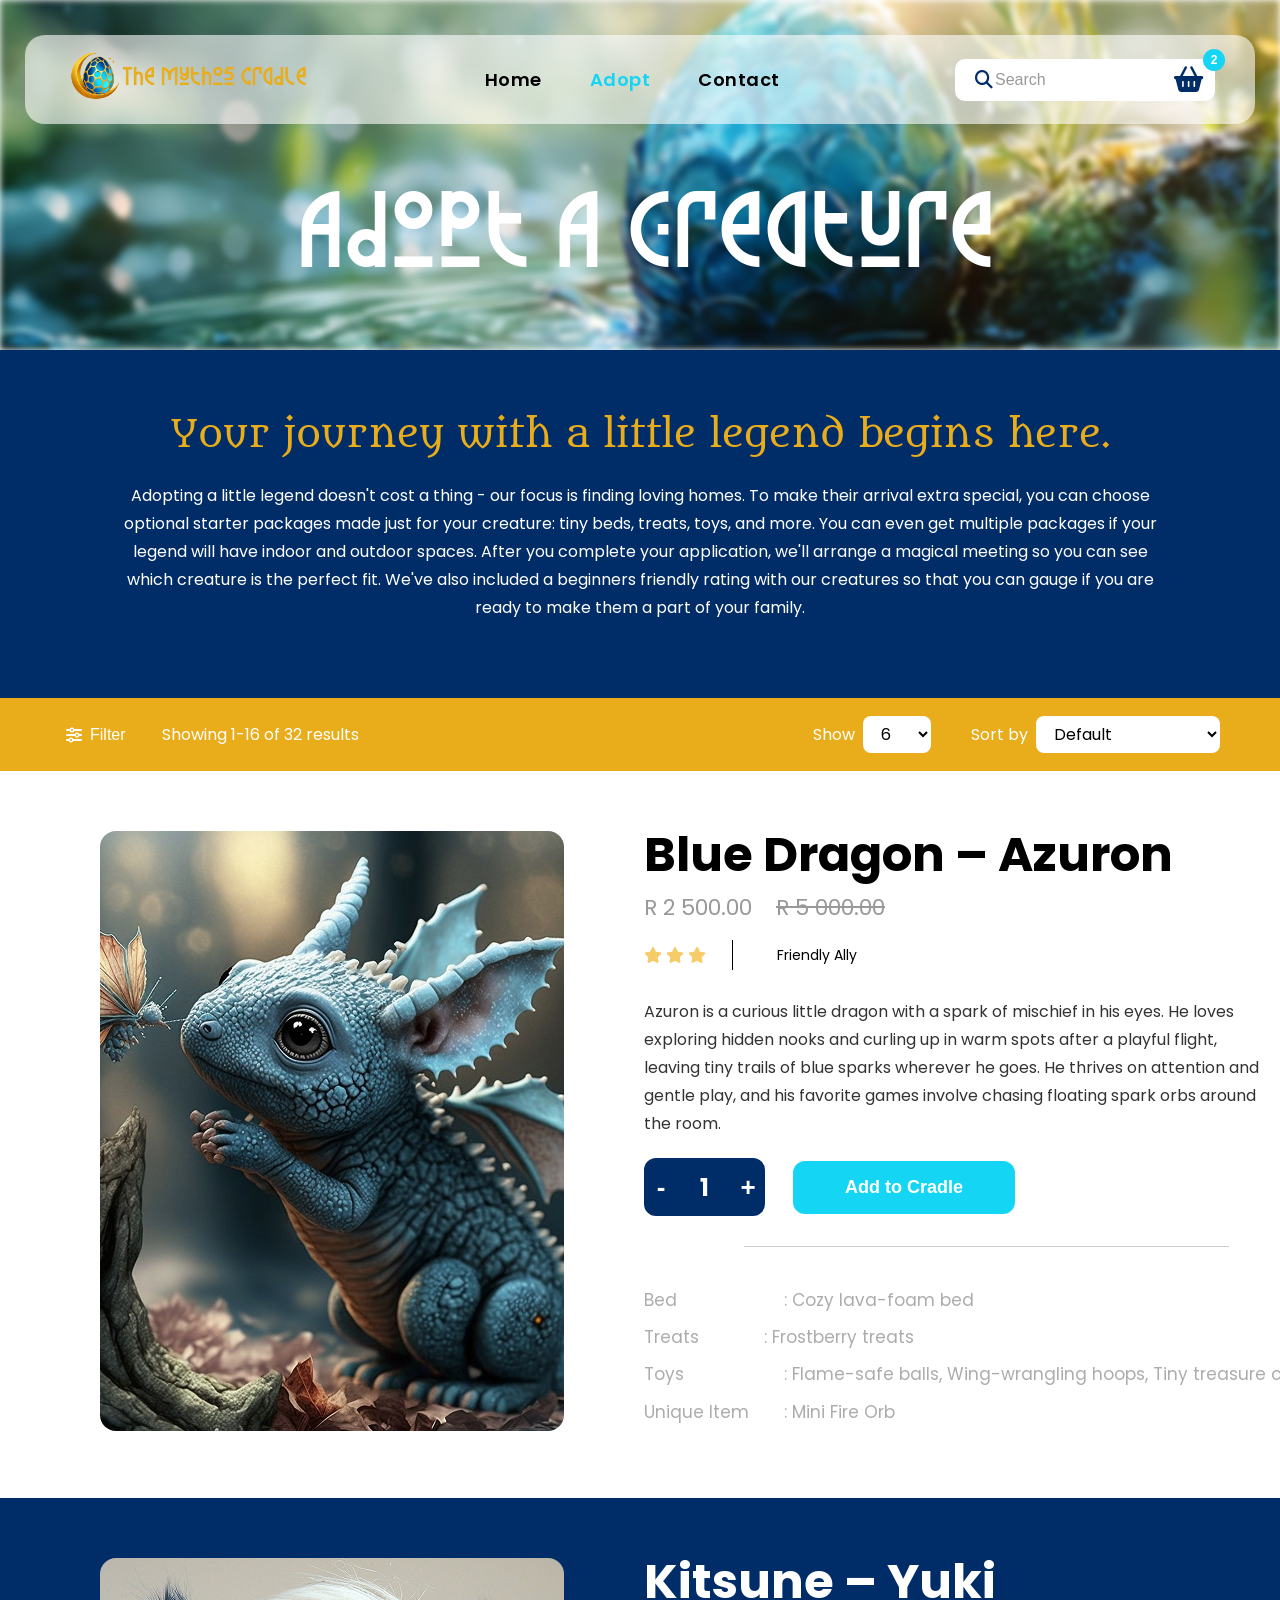
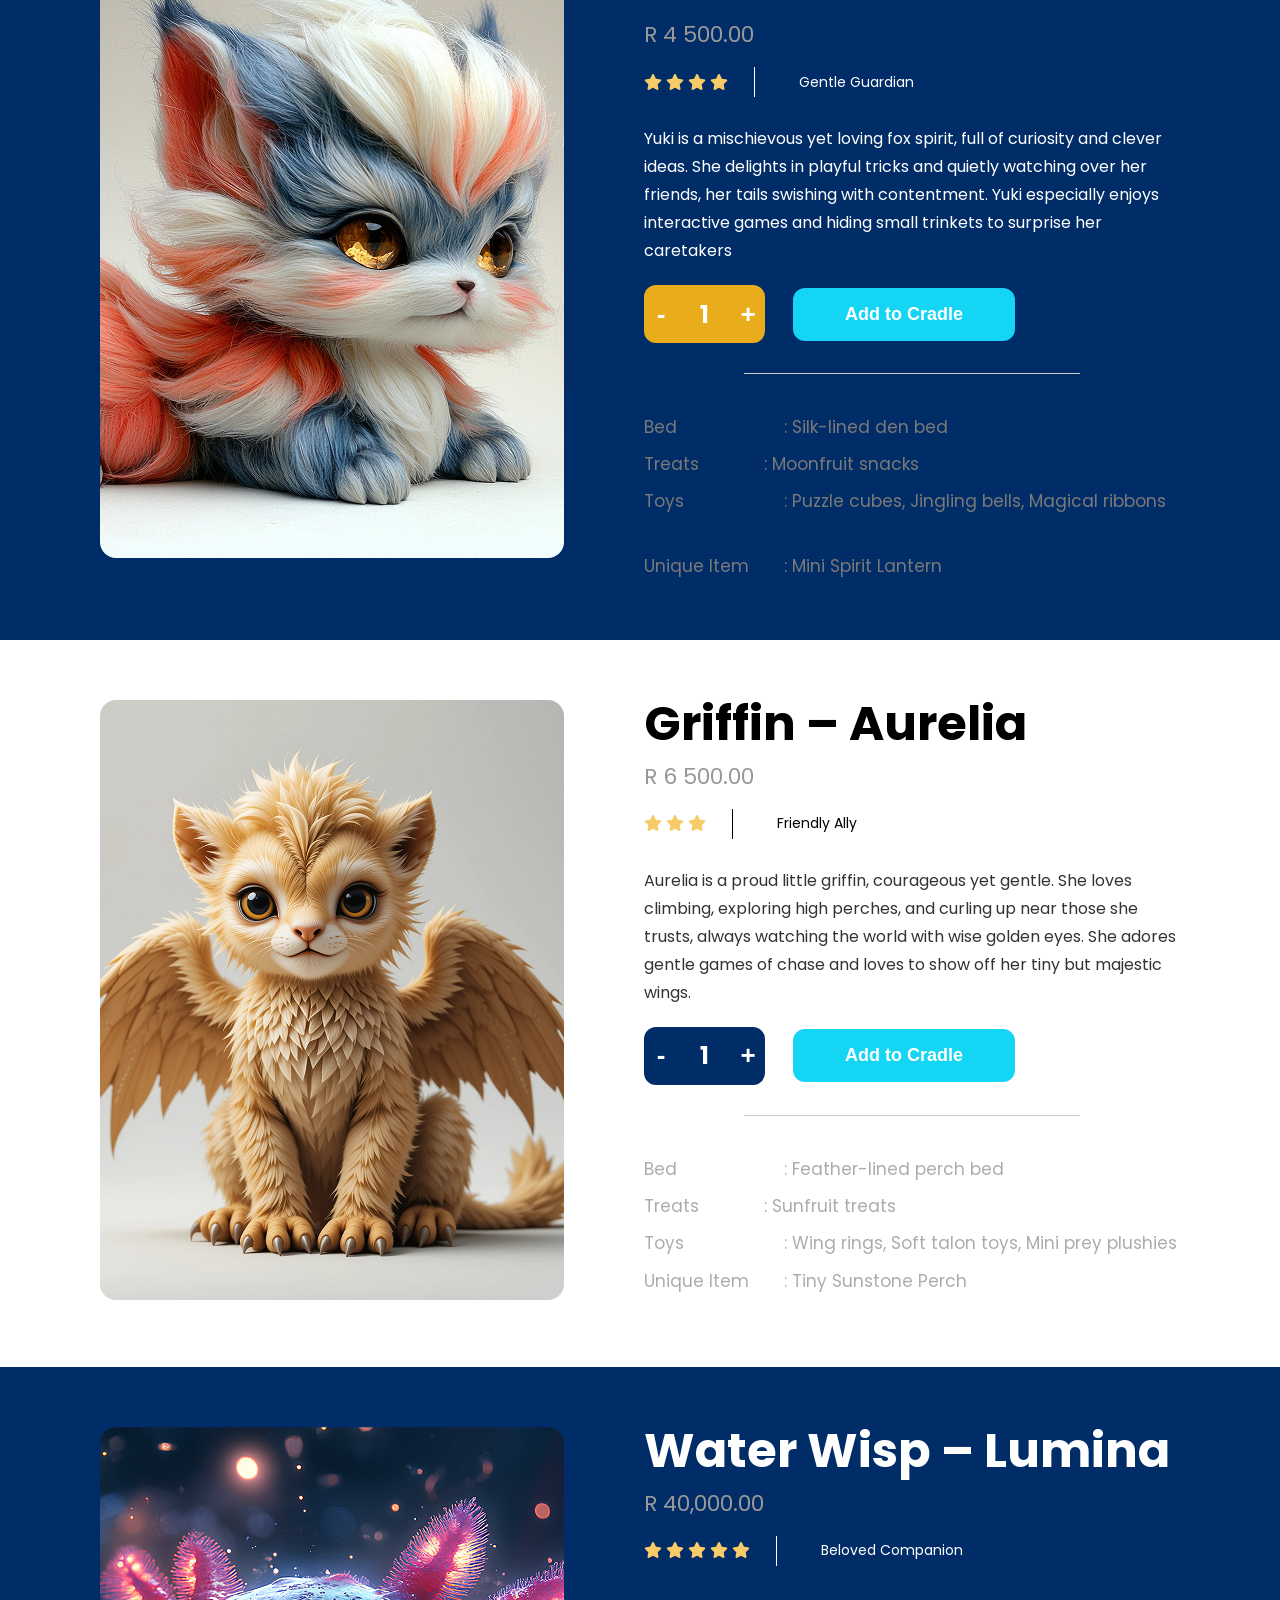
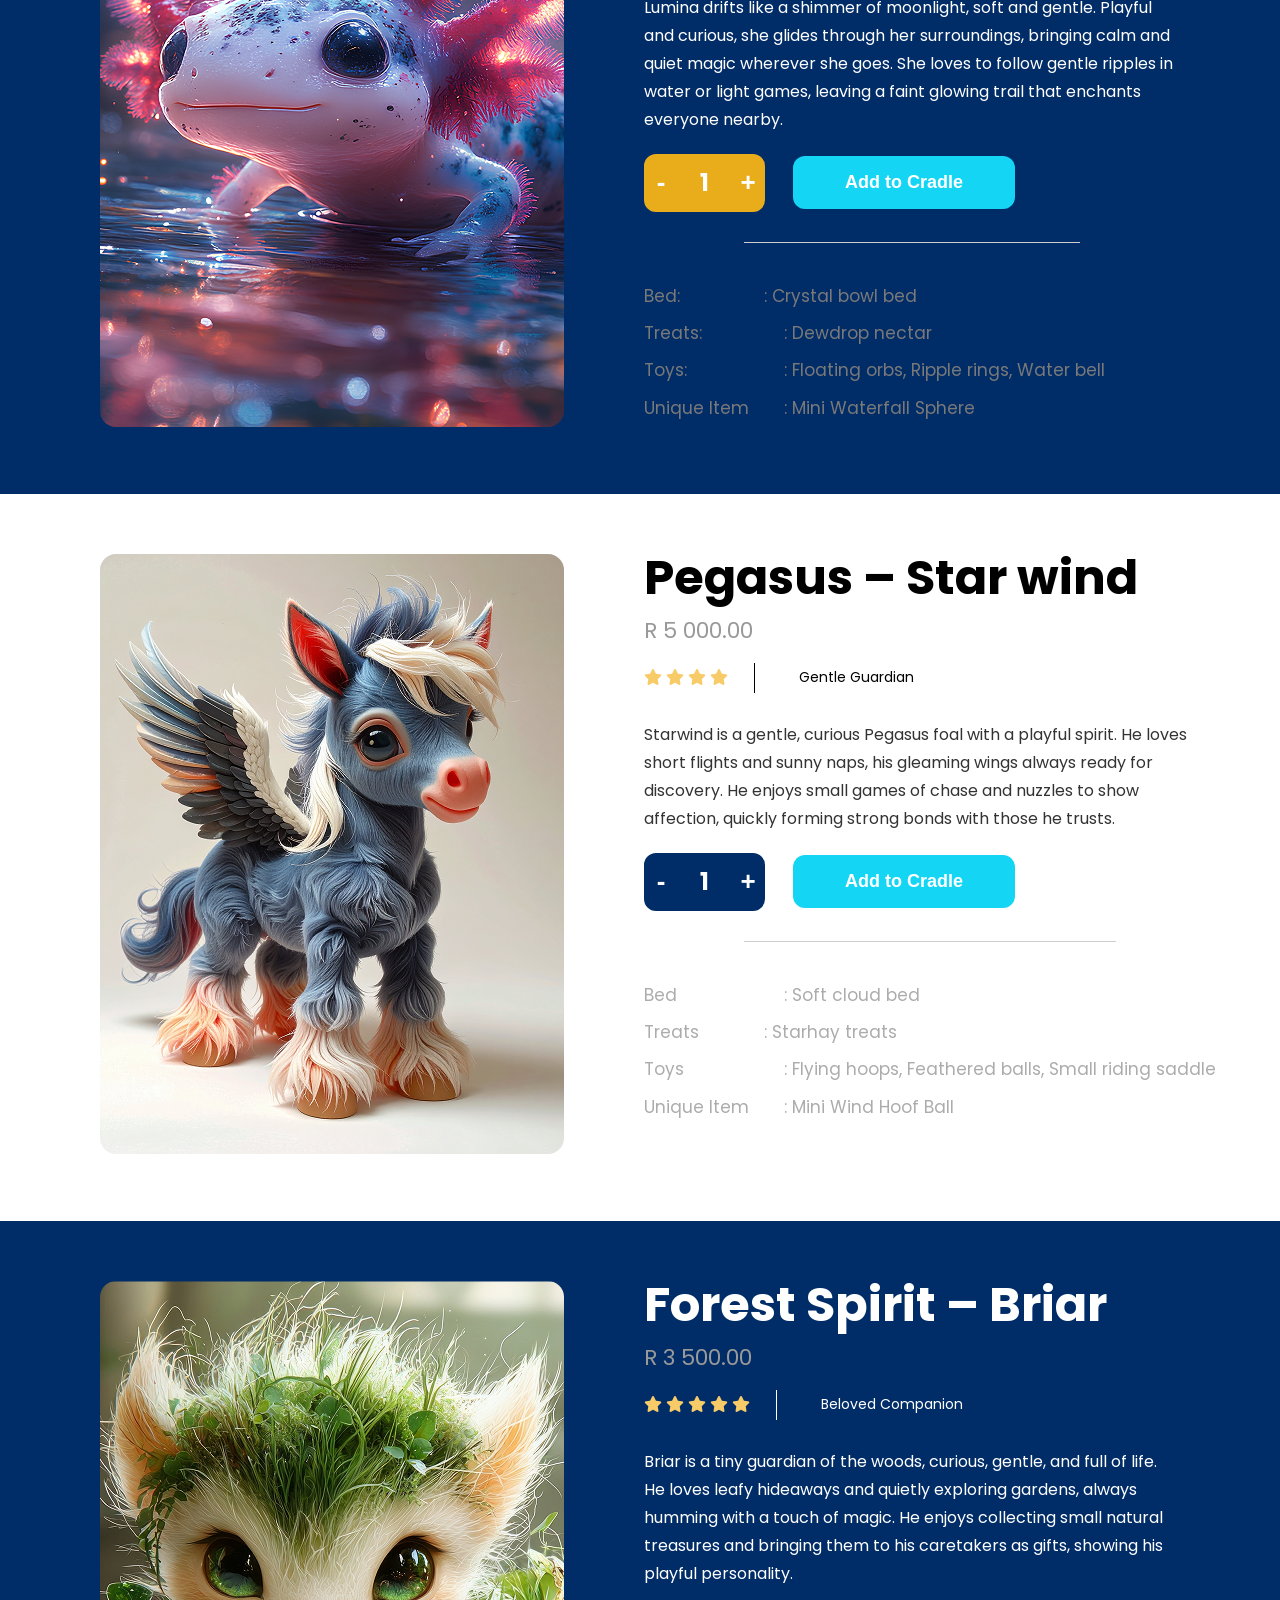
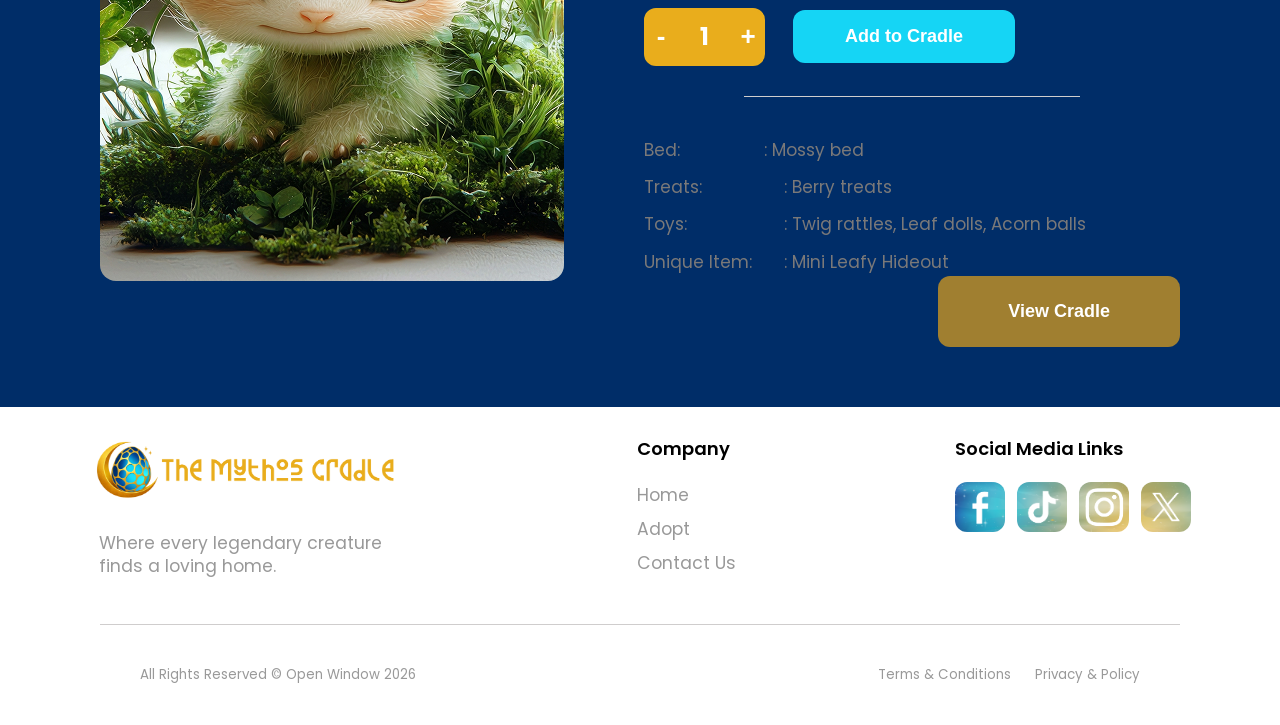
==== commit dc93633c: "Final touches" ====
--- a/pages/about.html
+++ b/pages/about.html
@@ -68,7 +68,7 @@
         <div class="adoptFilterBar">
             <div class="filterLeft">
                 <button class="filterBtn">
-                    <i class="fa-solid fa-filter"></i>
+                    <i class="fa-solid fa-sliders"></i>
                     Filter
                 </button>
                 <span class="resultsText">Showing 1-16 of 32 results</span>
--- a/css/main.css
+++ b/css/main.css
@@ -23,7 +23,7 @@
 
 * {
     box-sizing: border-box;
-    outline: 1px solid red !important;
+    /* outline: 1px solid red !important; */
 }
 
 body {
@@ -270,11 +270,11 @@
 .introContent {
     width: 600px;
     height: 600px;
-    padding-top: 60px;
+    padding-top: 100px;
 }
 
 .introContent h1 {
-    font-size: 39pt;
+    font-size: 50px;
     color: white;
     font-weight: 700;
     margin-bottom: 20px;
@@ -328,11 +328,11 @@
 .subContent {
     width: 600px;
     height: 600px;
-    padding-top: 60px;
+    padding-top: 150px;
 }
 
 .subContent h1 {
-    font-size: 40pt;
+    font-size: 40px;
     color: #002d68;
     font-weight: 700;
     margin-bottom: 20px;
@@ -357,59 +357,55 @@
 
 .cradleSection {
     display: flex;
-     flex-direction: column;
+    flex-direction: column;
     gap: 30px;
     justify-content: center;
-    align-items: flex-start;
+    align-items: center;
     flex-wrap: wrap;
+    padding-top: 50px;
+    padding-bottom: 50px;
     background-color: #002d68;
     font-family: "Poppins";
 }
 
 .cradleContent h2 {
     color: #e9ad1c;
+    text-align: center;
+    margin-bottom: 20px ;
+    font-size: 20px;
+    font-weight: 600;
 }
 
 .cradleContent h1 {
     color: white;
+    text-align: center;
+    font-weight:600;
 }
 
 .cradleRow {
     color: white;
-
-}
-
-.cradleCritter1 img {
+    display: flex;
+    flex-direction: row;
+    flex-wrap: wrap;
+    justify-content: center;
+    gap: 40px;
+    
+}
+
+.cradleCritter {
+    max-width: 320px;
+    padding: 20px;
+    text-align: center;
+}
+
+.cradleCritter h2 {
+    font-size: 25px;
+    font-weight: 600;
+}
+
+.cradleCritterImg {
     border-radius: 20px;
-}
-
-.cradleCritter1 h2 {
-    font-size: 25px;
-    font-weight: ;
-}
-
-.cradleCritter2 img {
-    border-radius: 20px;
-}
-
-.cradleCritter2 h2 {
-    font-size: 25px;
-}
-
-.cradleCritter3 img {
-    border-radius: 20px;
-}
-
-.cradleCritter3 h2 {
-    font-size: 25px;
-}
-
-.cradleCritter4 img {
-    border-radius: 20px;
-}
-
-.cradleCritter4 h2 {
-    font-size: 25px;
+    margin-bottom: 20px;
 }
 
 .cradleBtn {
@@ -422,6 +418,11 @@
     font-weight: 700;
     cursor: pointer;
     transition: all 0.3s ease;
+}
+
+.cradleBtn:hover {
+    background: #002d68;
+    transform: translateY(-3px);
 }
 
 .footer {
@@ -490,15 +491,14 @@
 
 .dividerLine {
     border-top: 1px solid #cfcdcd;
-    width: 100%;
-    margin: 30px 0 20px;
+    margin: 30px 100px 40px;
 }
 
 .footerLegal {
     display: flex;
     justify-content: space-between;
     max-width: 1200px;
-    margin: 0 auto;
+    margin: 0 auto 20px;
     padding: 0 100px;
     align-items: center;
     font-size: 10pt;
@@ -557,7 +557,7 @@
     justify-content: space-between;
     font-family: 'Poppins', sans-serif;
     font-size: 16px;
-    font-weight: 600;
+    font-weight: 400;
 }
 
 .filterLeft {
@@ -574,12 +574,12 @@
     border: none;
     color: #ffffff;
     font-size: 16px;
-    font-weight: 700;
+    font-weight: 400;
     cursor: pointer;
 }
 
 .resultsText {
-    font-weight: 600;
+    font-weight: 400;
     color: #ffffff;
 }
 
@@ -605,6 +605,7 @@
     padding: 6px 14px;
     font-size: 16px;
     color: #000000;
+    font-family: 'Poppins';
     cursor: pointer;
 }
 
@@ -820,13 +821,13 @@
 }
 
 .viewCradleBtn {
-    position: absolute;
-    right: 0;
-    margin-right: 50px;
+    display: block;
+    margin-right: 0;
+    margin-left: auto;
     background: #a07f30;
     color: #ffffff;
     border: none;
-    padding: 16px 52px;
+    padding: 25px 70px;
     border-radius: 12px;
     font-size: 18px;
     font-weight: 700;
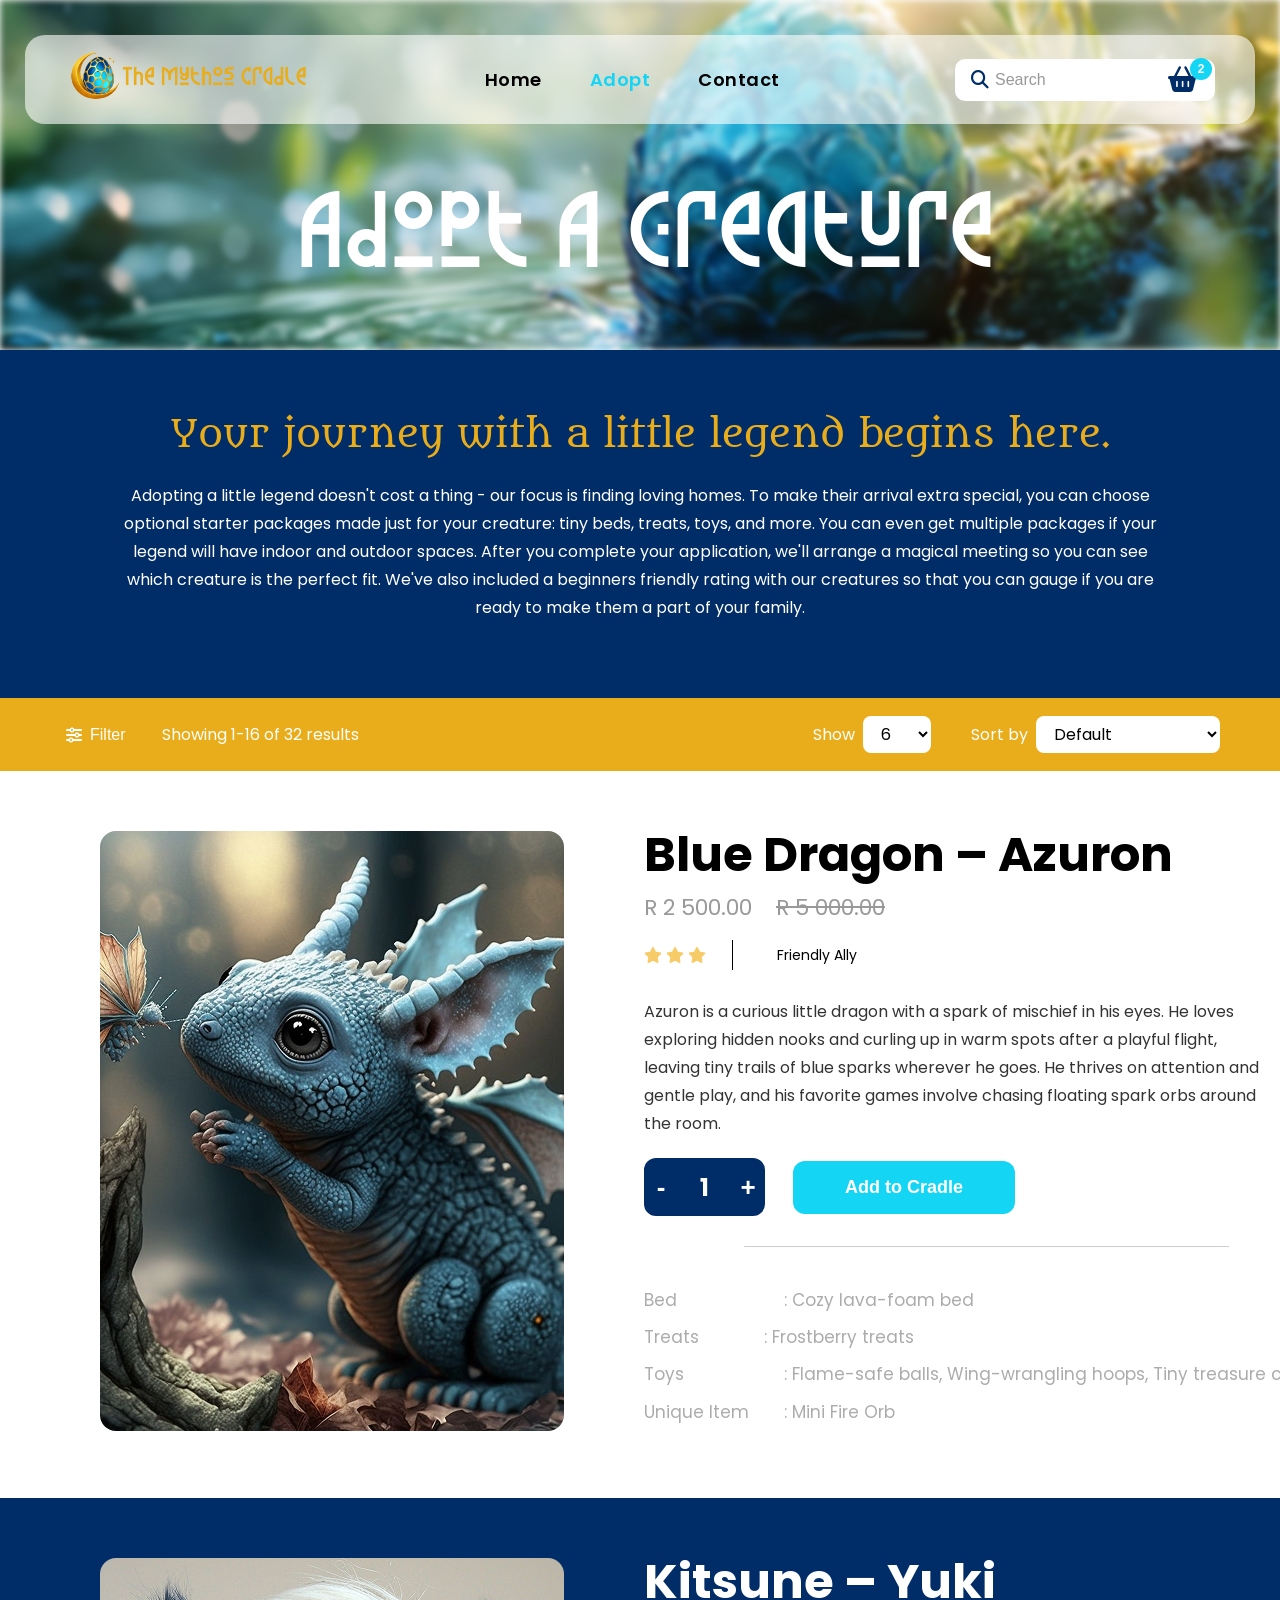
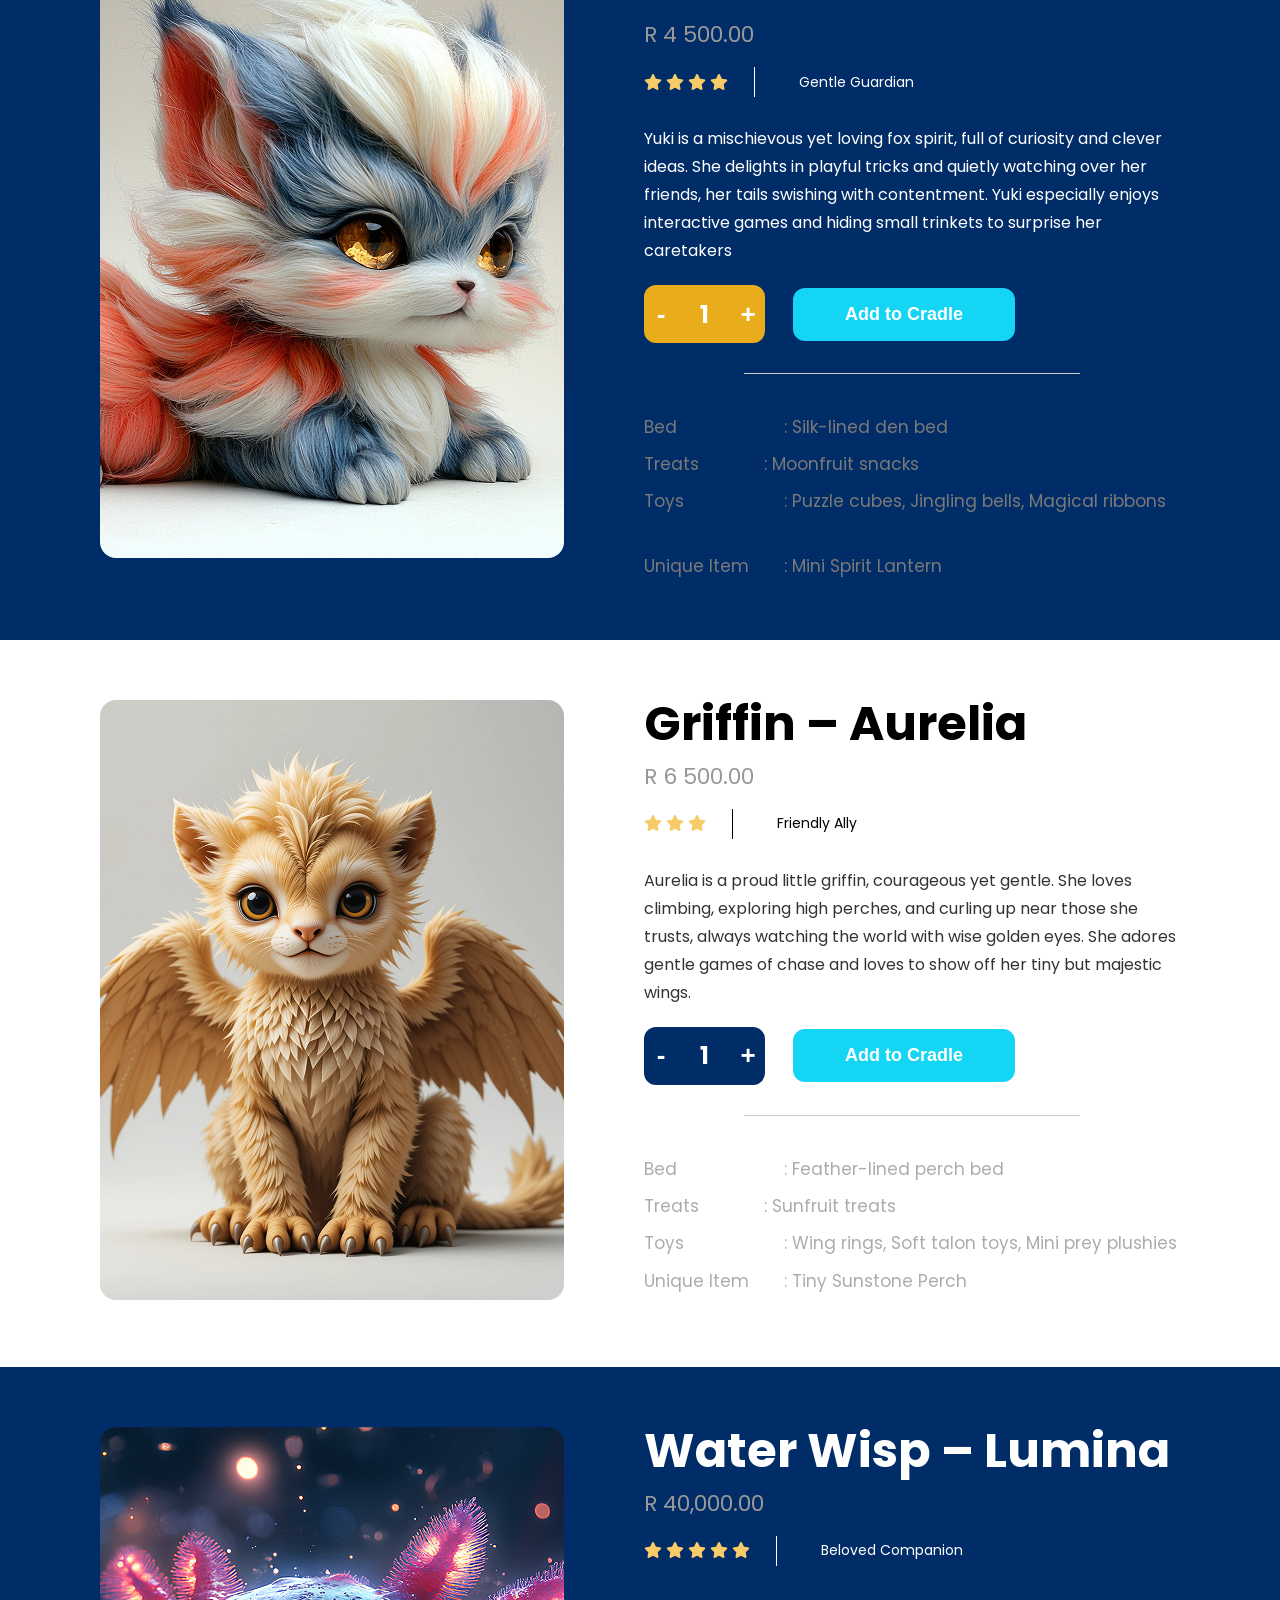
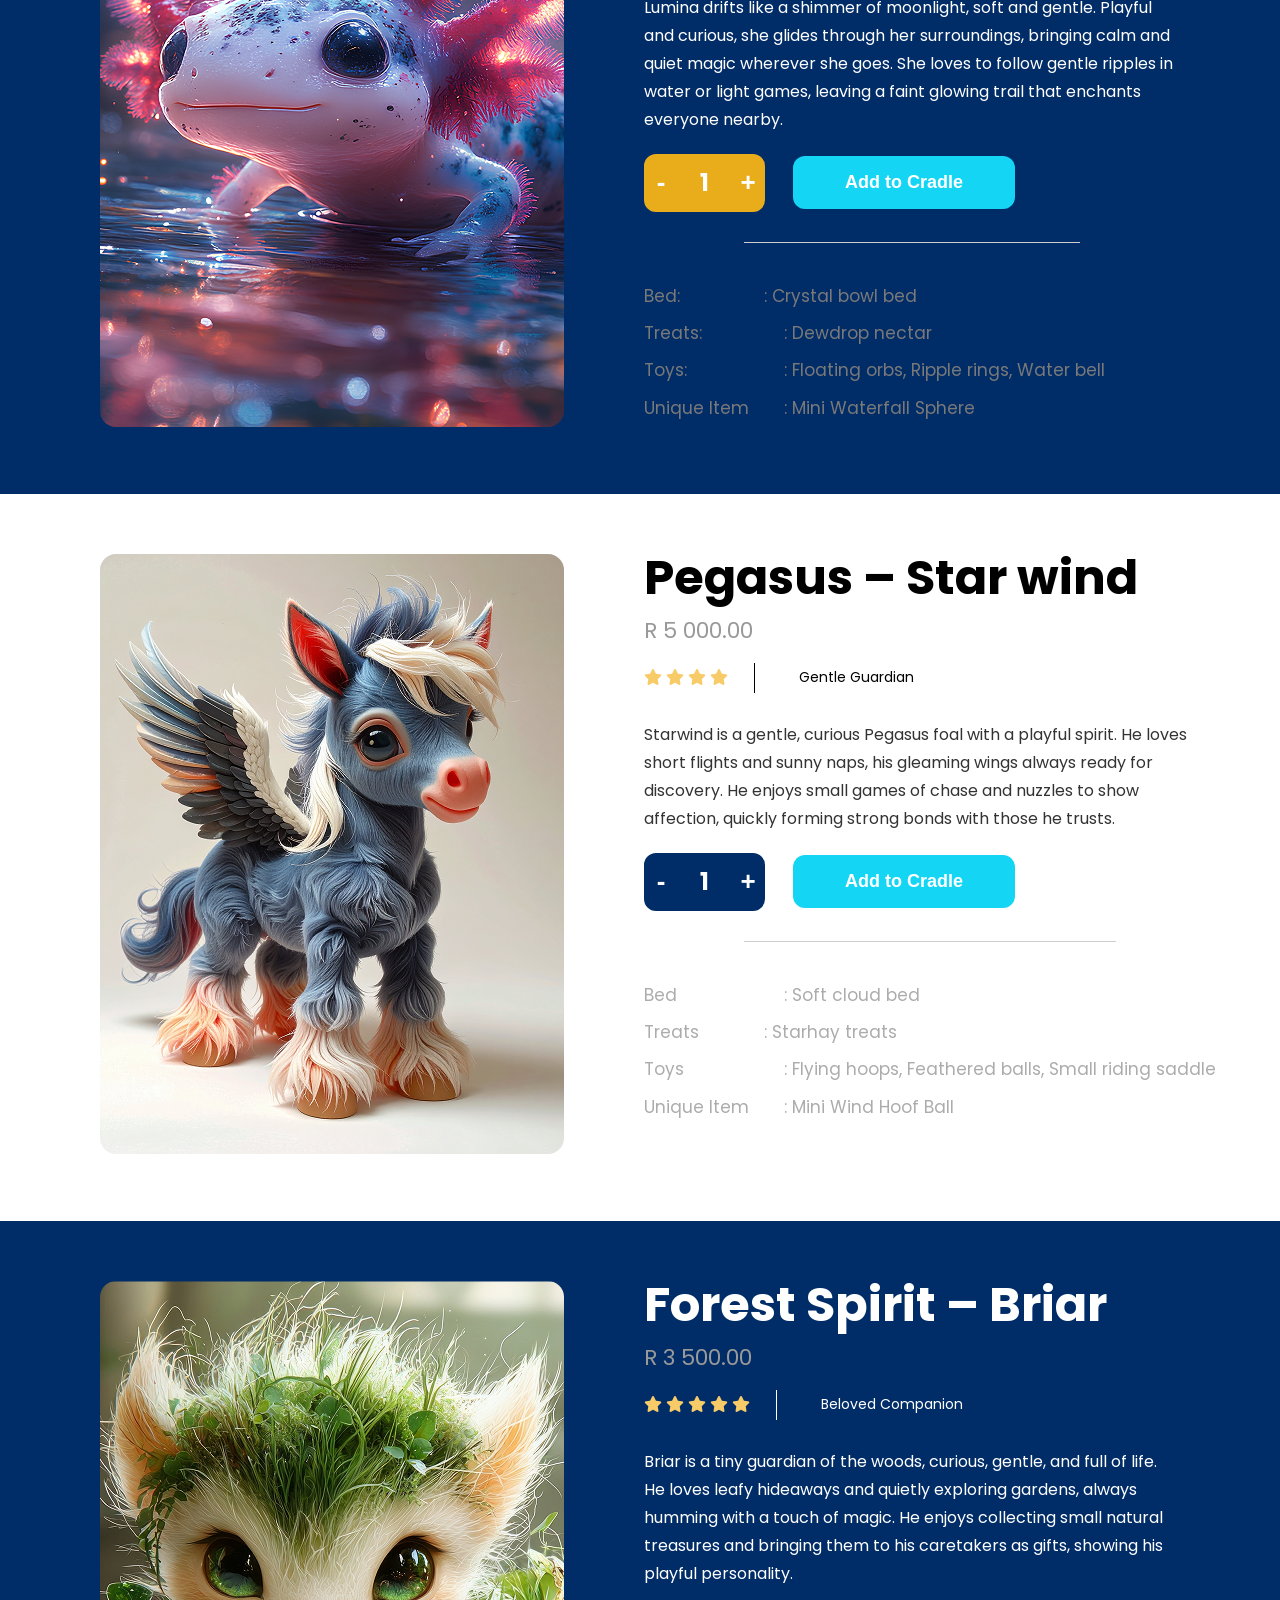
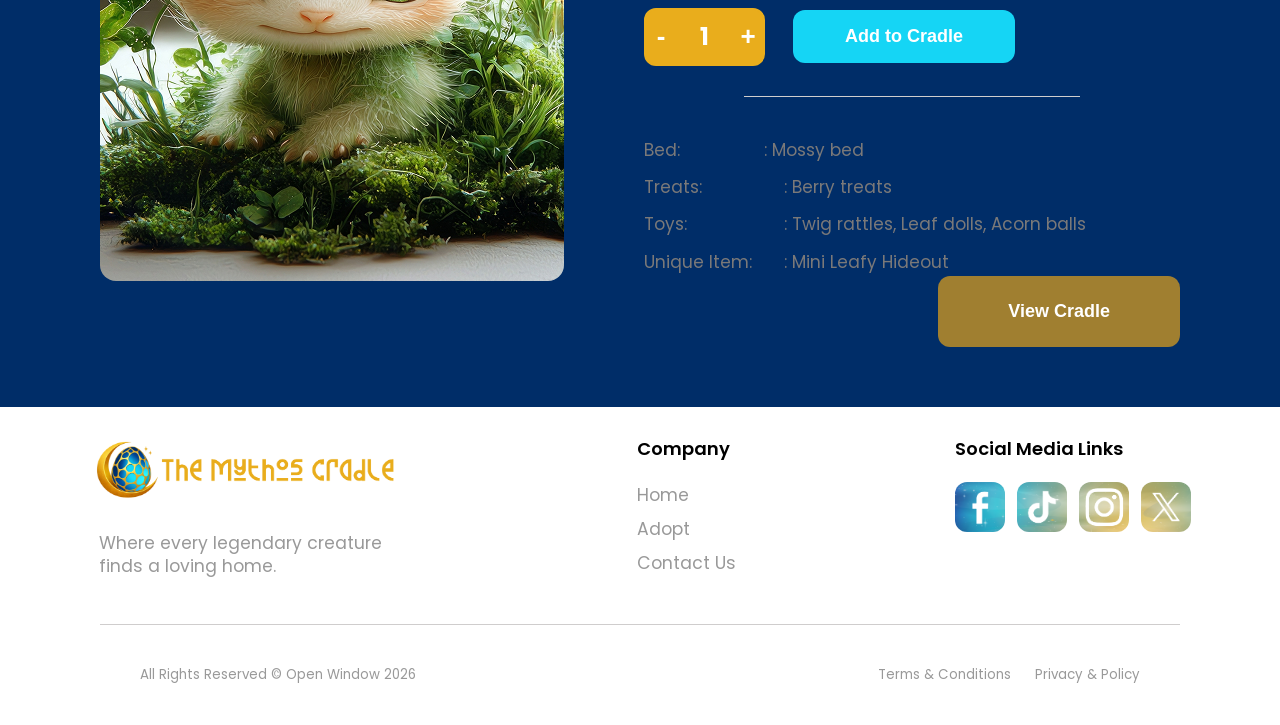
==== commit 17495873: "Modal added Added a thank you pop-up using Java script after submitting the form." ====
--- a/pages/about.html
+++ b/pages/about.html
@@ -446,6 +446,8 @@
             </div>
         </div>
     </footer>
+
+<script src="js/script.js"></script>
 </body>
 
 </html>
--- a/css/main.css
+++ b/css/main.css
@@ -168,7 +168,7 @@
 
 .searchIcon {
     position: absolute;
-    left: 14px;
+    left: 10px;
     top: 50%;
     transform: translateY(-50%);
     background: none;
@@ -192,15 +192,15 @@
     color: #002d68;
     font-size: 26px;
     cursor: pointer;
-    padding: 0 4px;
+    padding: 0 10px;
     display: flex;
     align-items: center;
 }
 
 .navBadge {
     position: absolute;
-    top: -18px;
-    right: -18px;
+    top: -9px;
+    right: -5px;
     background: #15d5f5;
     color: #ffffff;
     font-size: 12px;
@@ -1011,3 +1011,25 @@
     cursor: pointer;
     margin-top: 10px;
 }
+
+/* ======================
+   THANK YOU MODAL
+   ====================== */
+
+.modal-content{
+    background-color: #002d68;
+    color: white;
+}
+
+.modal-header{
+    border-bottom: 3px solid #e9ad1c;
+}
+
+.btn-close{
+    filter: invert(1);
+}
+
+.modal-body span{
+    font-weight: bold;
+}
+
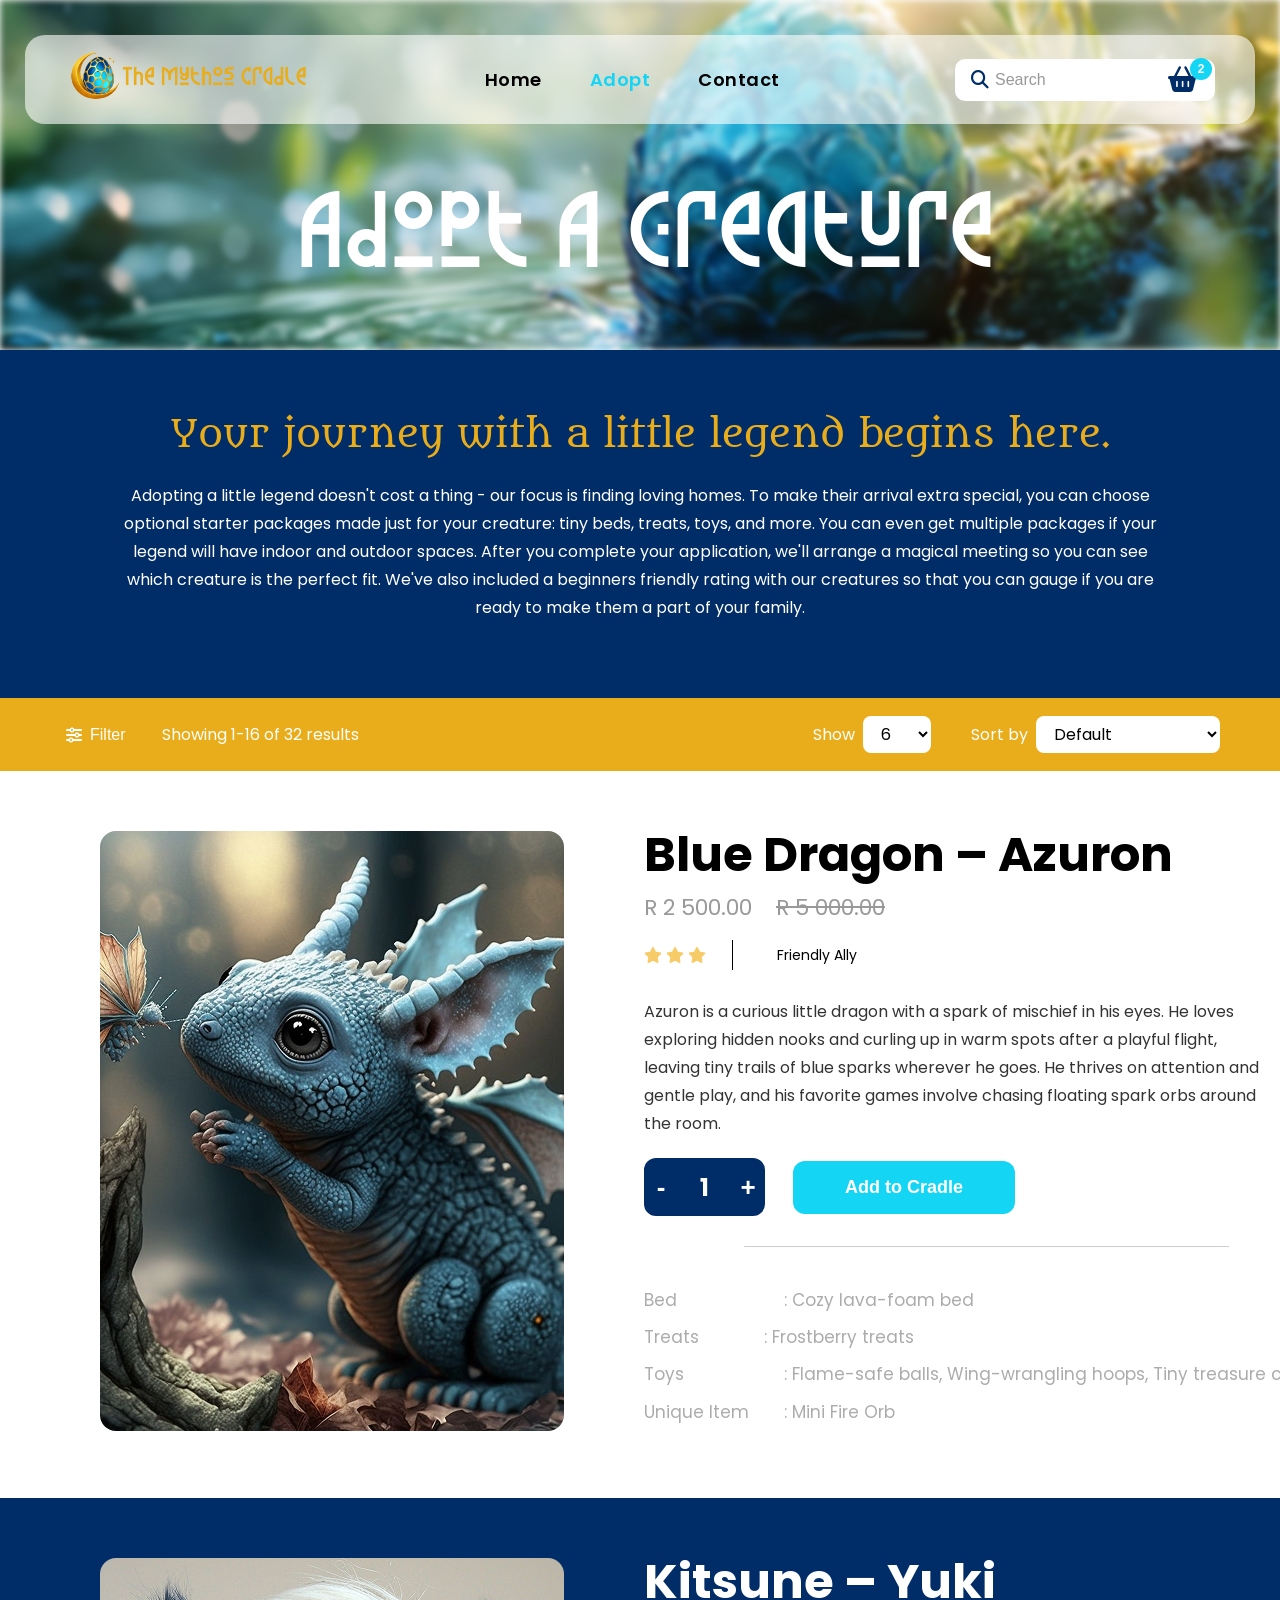
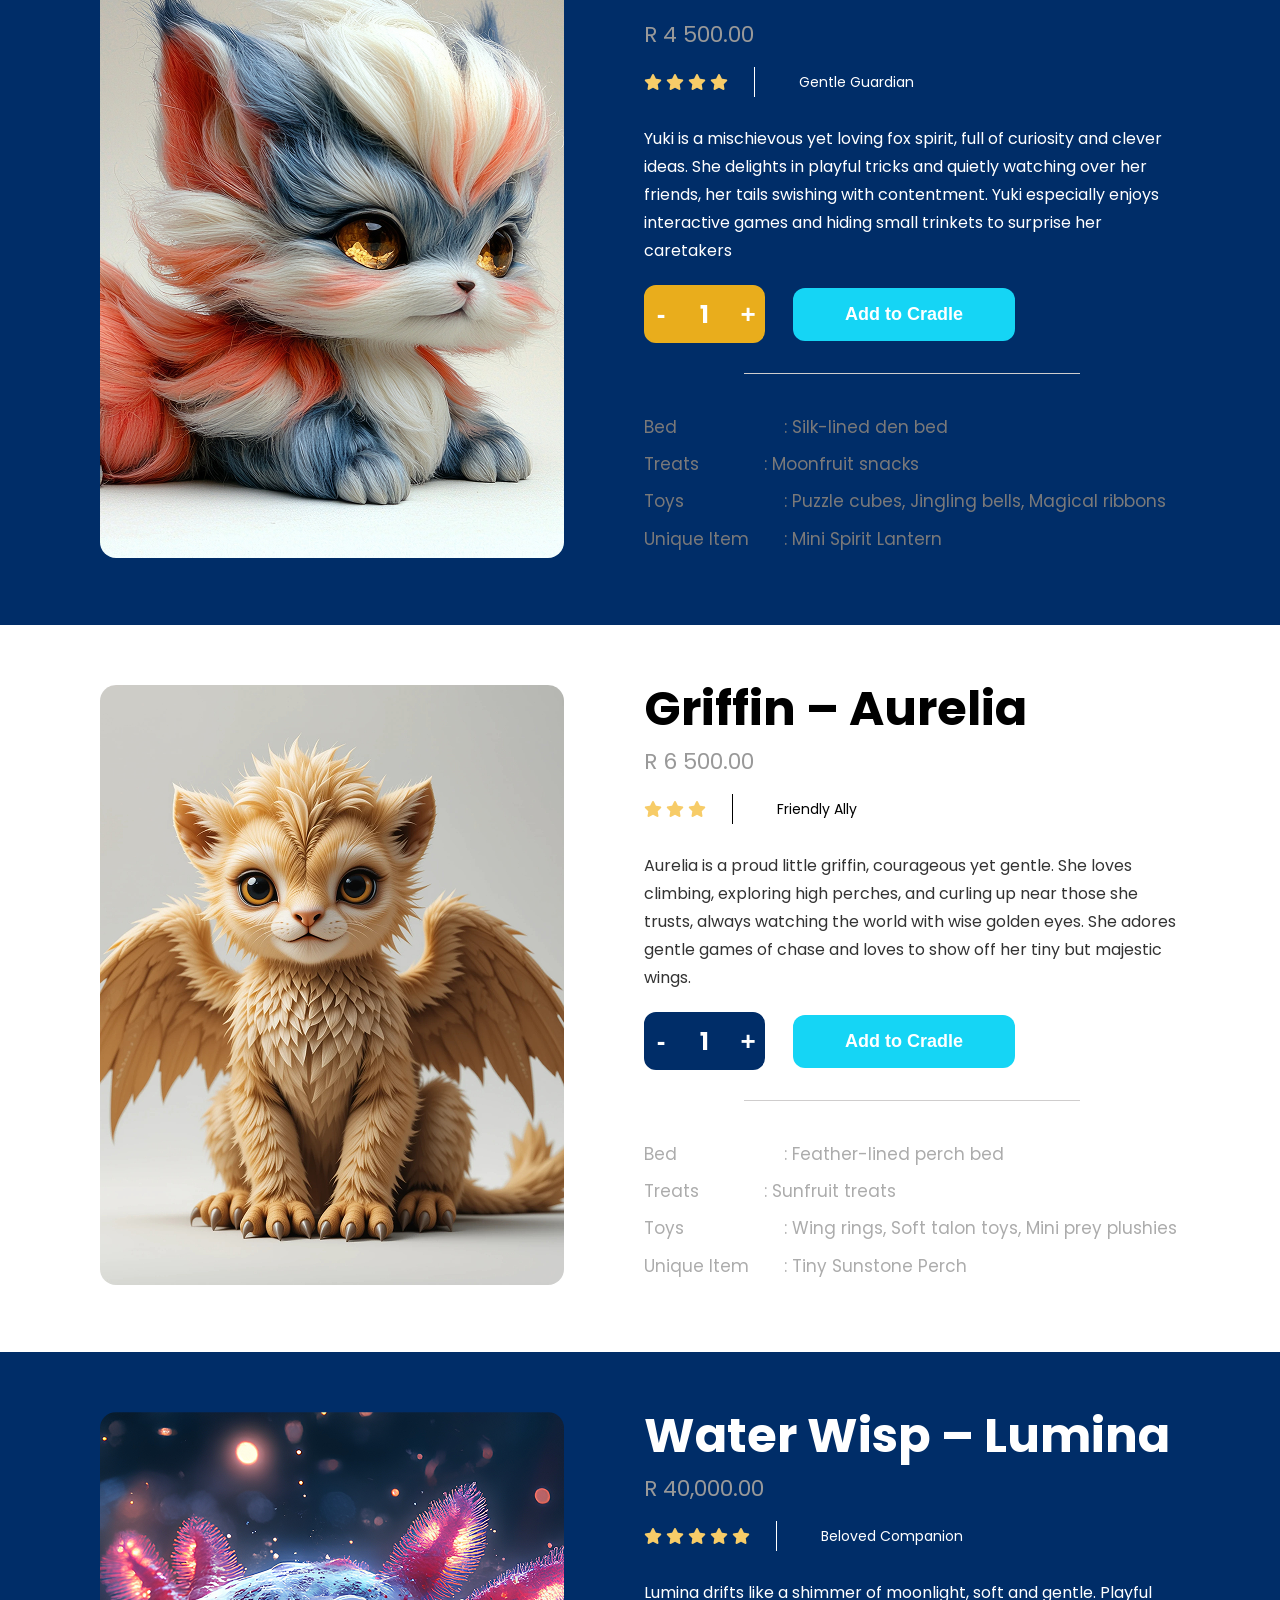
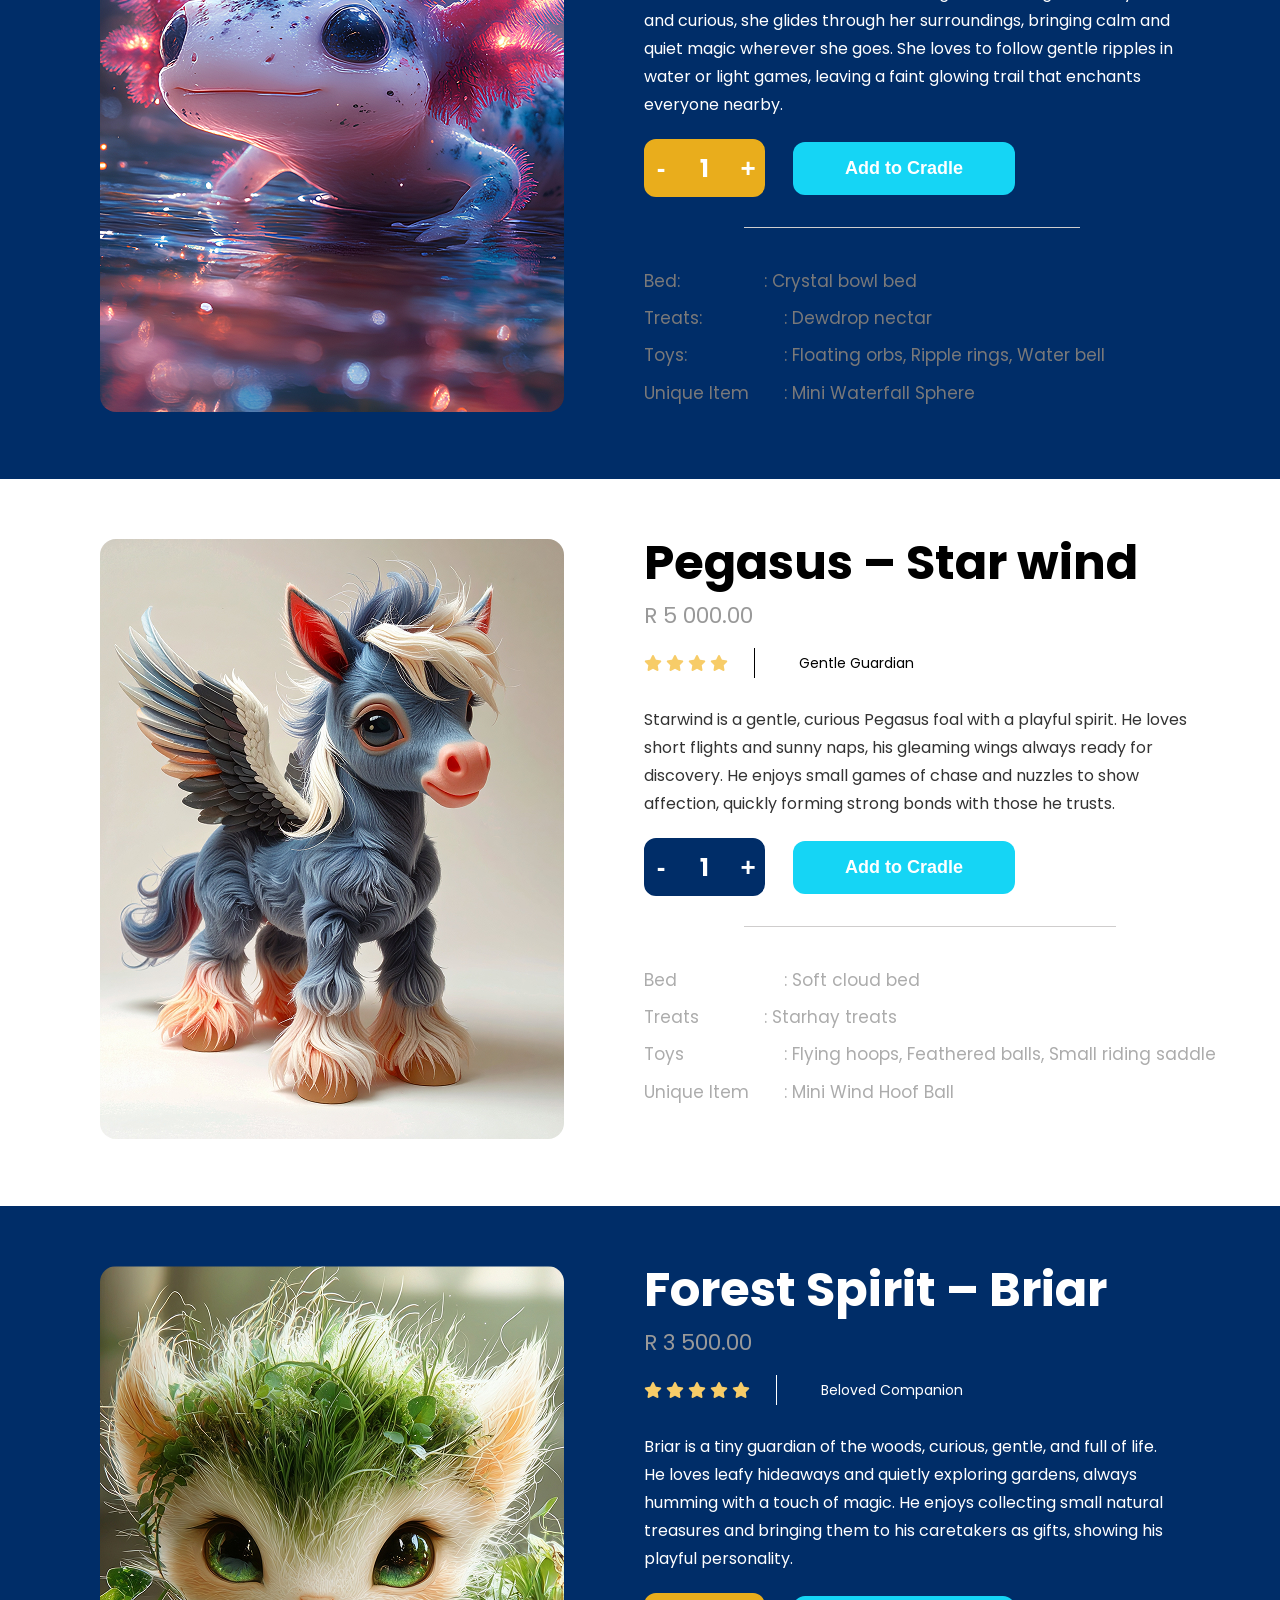
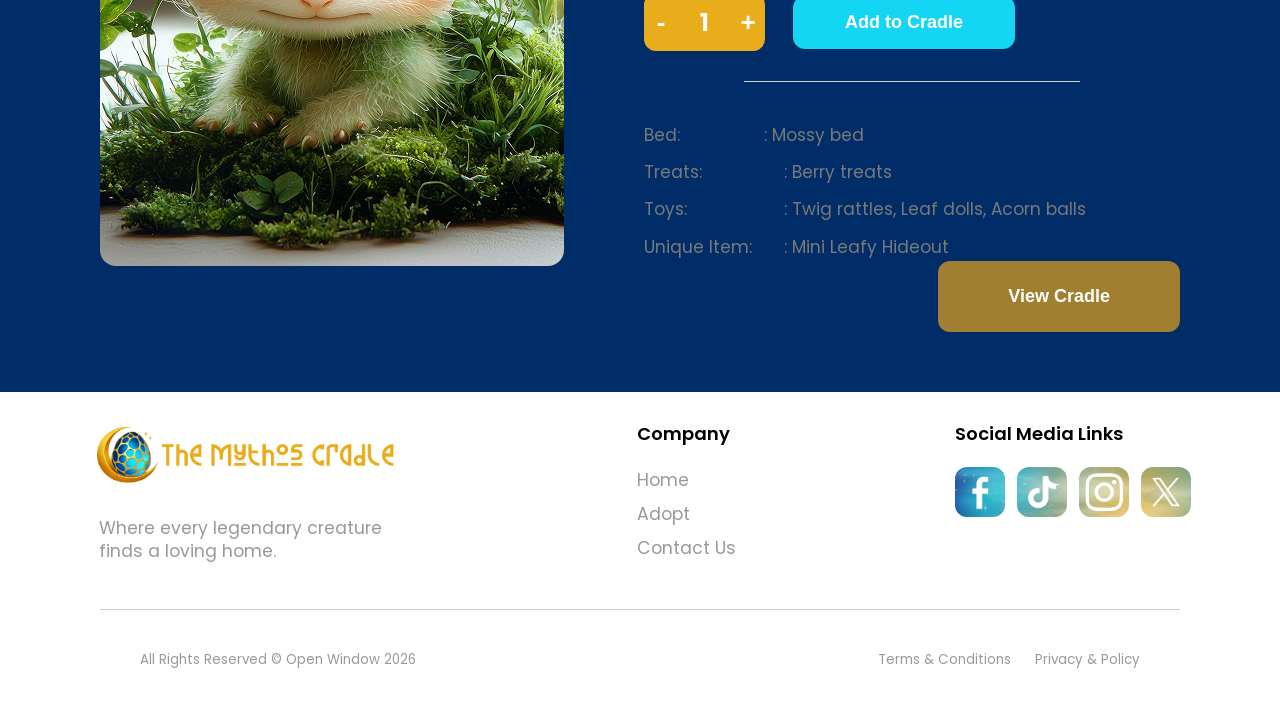
==== commit ea76535d: "Tweaked css Changed some small css details, mainly hover states" ====
--- a/pages/about.html
+++ b/pages/about.html
@@ -131,7 +131,7 @@
                         <span class="qtyValue oddRow">1</span>
                         <button class="qtyBtn oddRow plus">+</button>
                     </div>
-                    <button class="addToCradleBtn">Add to Cradle</button>
+                    <button class="cradleBtnOdd">Add to Cradle</button>
                 </div>
 
                 <div class="dividerLine"></div>
@@ -181,7 +181,7 @@
                         <span class="qtyValue evenRow">1</span>
                         <button class="qtyBtn evenRow plus">+</button>
                     </div>
-                    <button class="addToCradleBtn">Add to Cradle</button>
+                    <button class="cradleBtnEven">Add to Cradle</button>
                 </div>
 
                 <div class="dividerLine"></div>
@@ -189,14 +189,13 @@
                 <div class="creatureSpecs evenRow">
                     <div class="spec tabbedText">Bed&#9;&#9;&#9;&#9;&#9;&#9;: Silk-lined den bed</div>
                     <div class="spec tabbedText">Treats&#9;&#9;&#9;&#9;: Moonfruit snacks</div>
-                    <div class="spec tabbedText">Toys&#9;&#9;&#9;&#9;&#9;: Puzzle cubes, Jingling bells, Magical ribbons
-                    </div>
+                    <div class="spec tabbedText">Toys&#9;&#9;&#9;&#9;&#9;: Puzzle cubes, Jingling bells, Magical ribbons</div>
                     <div class="spec tabbedText">Unique Item&#9&#9;: Mini Spirit Lantern</div>
                 </div>
             </div>
         </div>
 
-        <div class="creatureDetail oddRow">
+        <div class="creatureDetail oddRow"> 
             <div class="productImage">
                 <img src="../assets/img/adopt3.png" alt="Griffin – Aurelia" width="464" height="600">
             </div>
@@ -231,7 +230,7 @@
                         <span class="qtyValue oddRow">1</span>
                         <button class="qtyBtn oddRow plus">+</button>
                     </div>
-                    <button class="addToCradleBtn">Add to Cradle</button>
+                    <button class="cradleBtnOdd">Add to Cradle</button>
                 </div>
 
                 <div class="dividerLine"></div>
@@ -283,7 +282,7 @@
                         <span class="qtyValue evenRow">1</span>
                         <button class="qtyBtn evenRow plus">+</button>
                     </div>
-                    <button class="addToCradleBtn">Add to Cradle</button>
+                    <button class="cradleBtnEven">Add to Cradle</button>
                 </div>
 
                 <div class="dividerLine"></div>
@@ -333,7 +332,7 @@
                         <span class="qtyValue oddRow">1</span>
                         <button class="qtyBtn oddRow plus">+</button>
                     </div>
-                    <button class="addToCradleBtn">Add to Cradle</button>
+                    <button class="cradleBtnOdd">Add to Cradle</button>
                 </div>
 
                 <div class="dividerLine"></div>
@@ -384,7 +383,7 @@
                         <span class="qtyValue evenRow">1</span>
                         <button class="qtyBtn evenRow plus">+</button>
                     </div>
-                    <button class="addToCradleBtn">Add to Cradle</button>
+                    <button class="cradleBtnEven">Add to Cradle</button>
                 </div>
 
                 <div class="dividerLine"></div>
@@ -447,7 +446,10 @@
         </div>
     </footer>
 
+
 <script src="js/script.js"></script>
+
+    
 </body>
 
 </html>
--- a/css/main.css
+++ b/css/main.css
@@ -306,7 +306,7 @@
 }
 
 .introBtn:hover {
-    background: #002d68;
+    background: #e9ad1c;
     transform: translateY(-3px);
 }
 
@@ -406,23 +406,6 @@
 .cradleCritterImg {
     border-radius: 20px;
     margin-bottom: 20px;
-}
-
-.cradleBtn {
-    background: #15d5f5;
-    color: #ffffff;
-    border: none;
-    padding: 16px 52px;
-    border-radius: 12px;
-    font-size: 18px;
-    font-weight: 700;
-    cursor: pointer;
-    transition: all 0.3s ease;
-}
-
-.cradleBtn:hover {
-    background: #002d68;
-    transform: translateY(-3px);
 }
 
 .footer {
@@ -784,7 +767,7 @@
     background: #e9ad1c;
 }
 
-.addToCradleBtn {
+.cradleBtnOdd {
     background: #15d5f5;
     color: #ffffff;
     border: none;
@@ -796,8 +779,25 @@
     transition: all 0.3s ease;
 }
 
-.addToCradleBtn:hover {
+.cradleBtnOdd:hover {
     background: #002d68;
+    transform: translateY(-3px);
+}
+
+.cradleBtnEven {
+    background: #15d5f5;
+    color: #ffffff;
+    border: none;
+    padding: 16px 52px;
+    border-radius: 12px;
+    font-size: 18px;
+    font-weight: 700;
+    cursor: pointer;
+    transition: all 0.3s ease;
+}
+
+.cradleBtnEven:hover {
+    background:  #e9ad1c;
     transform: translateY(-3px);
 }
 
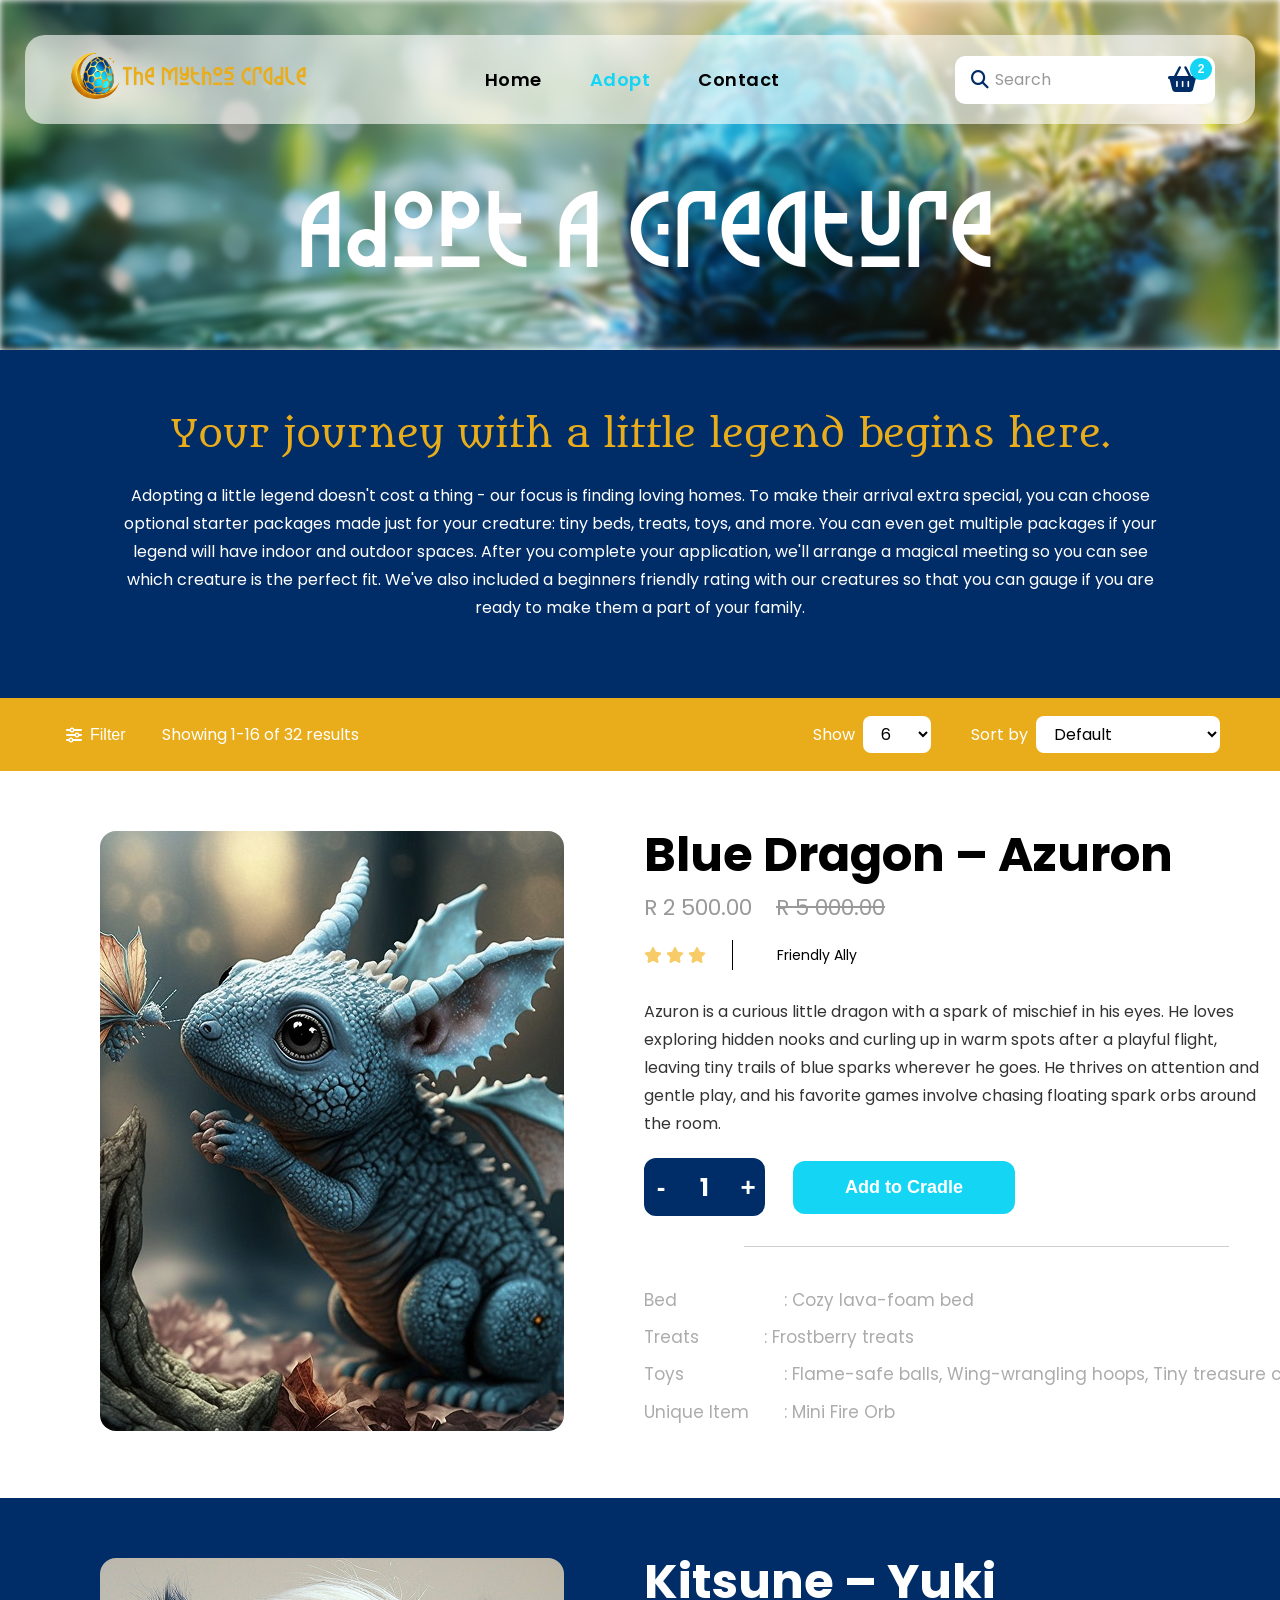
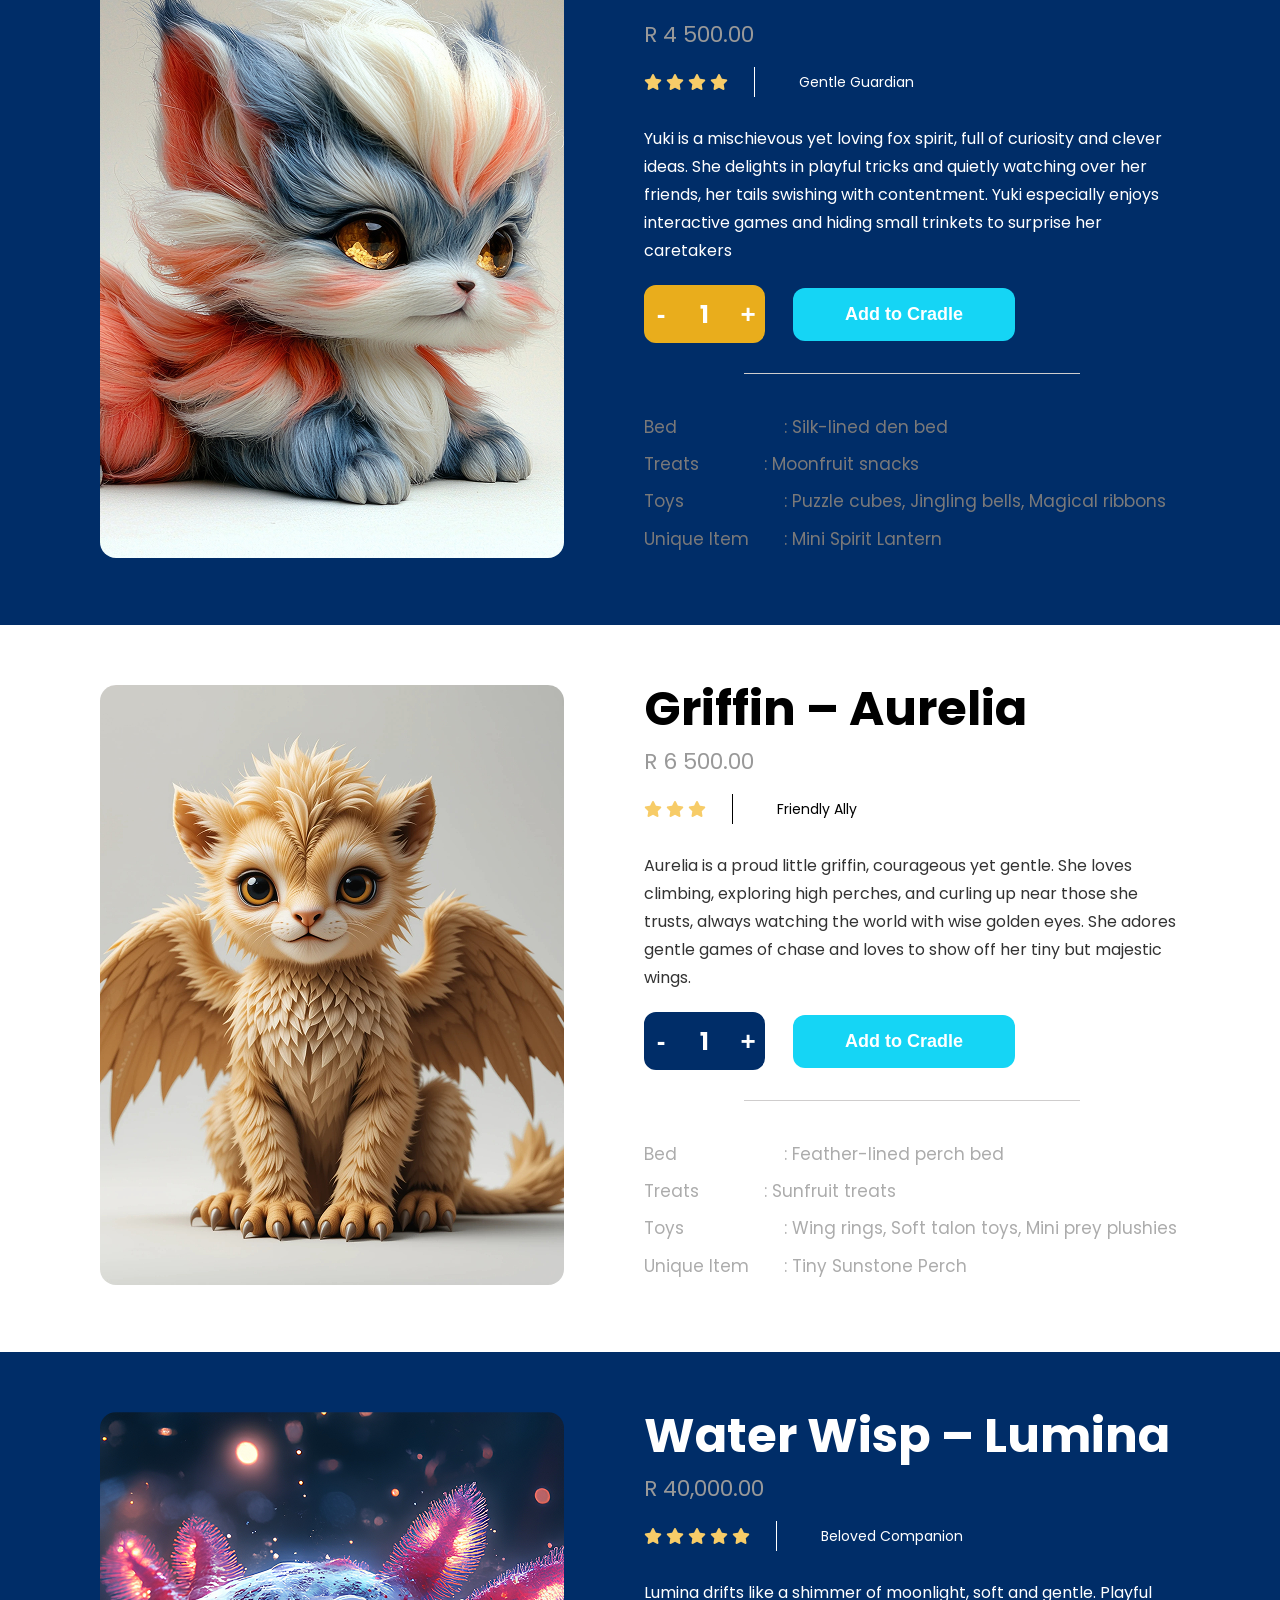
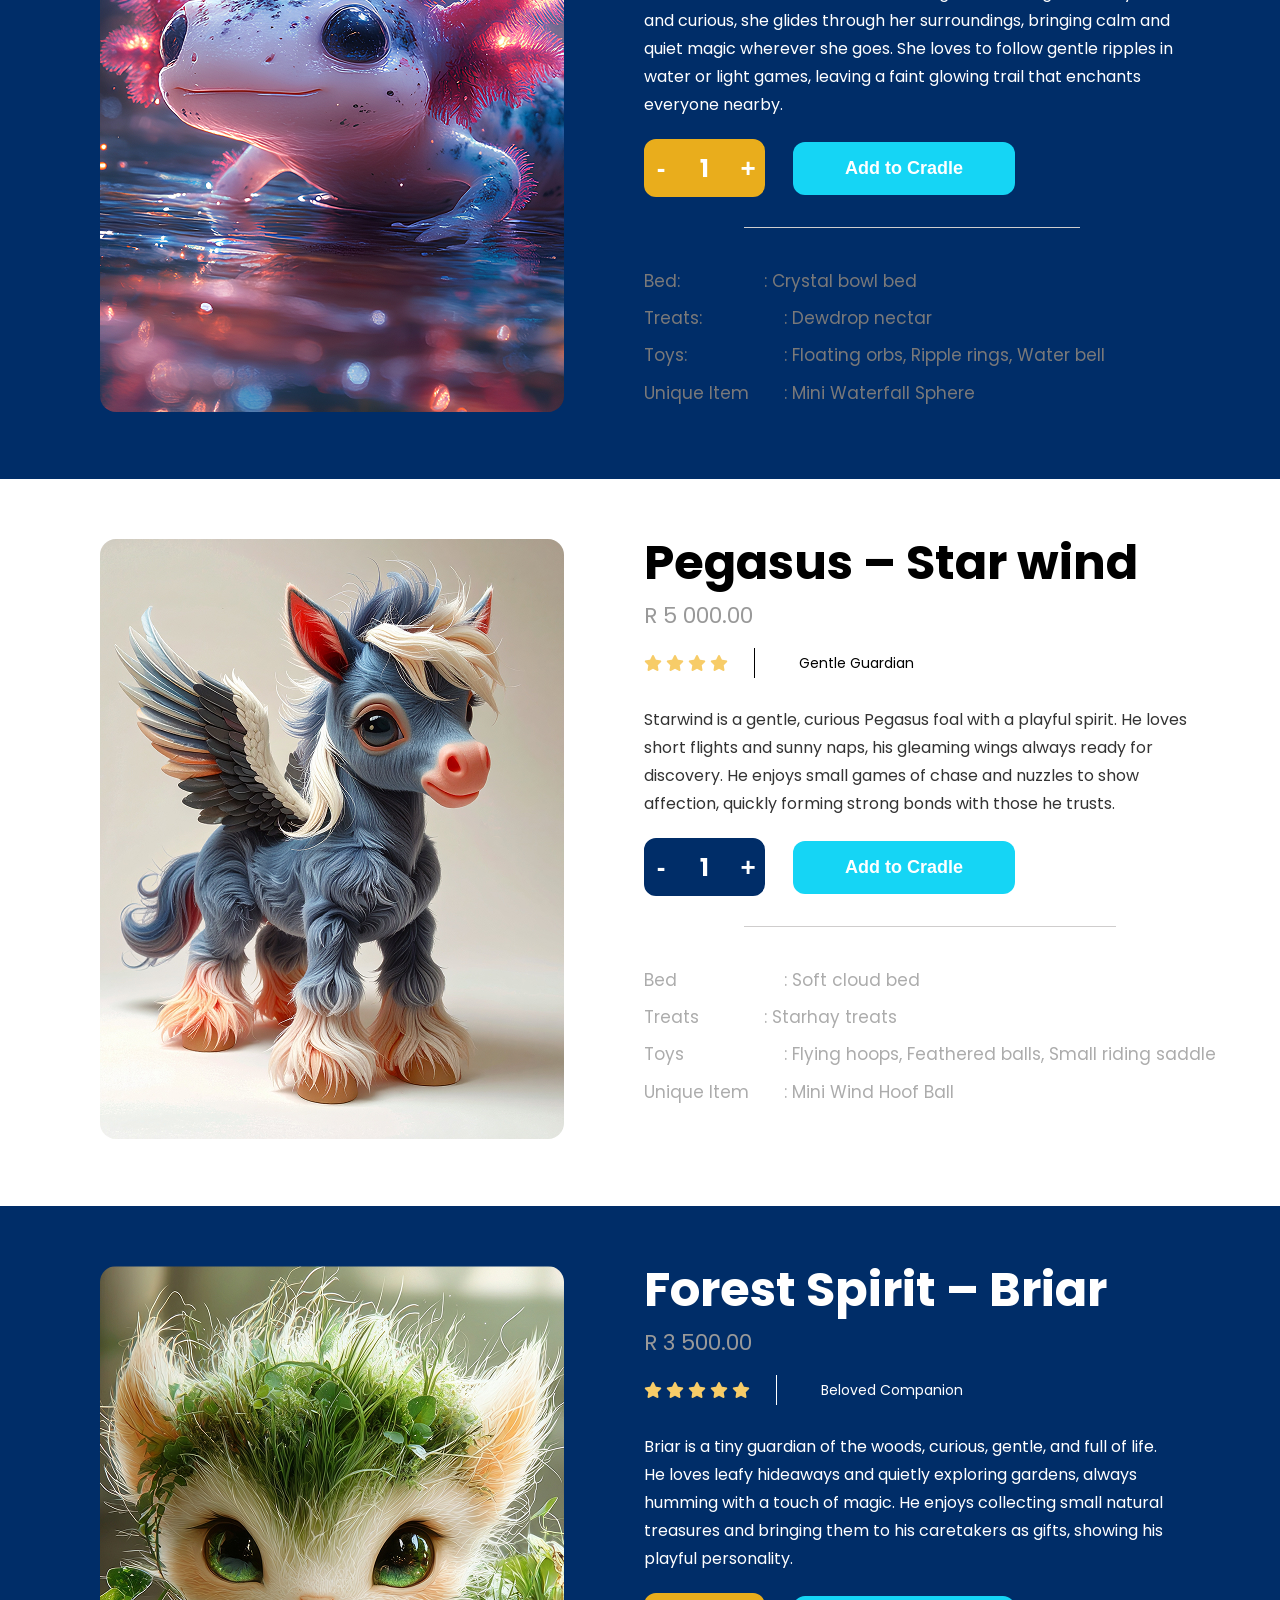
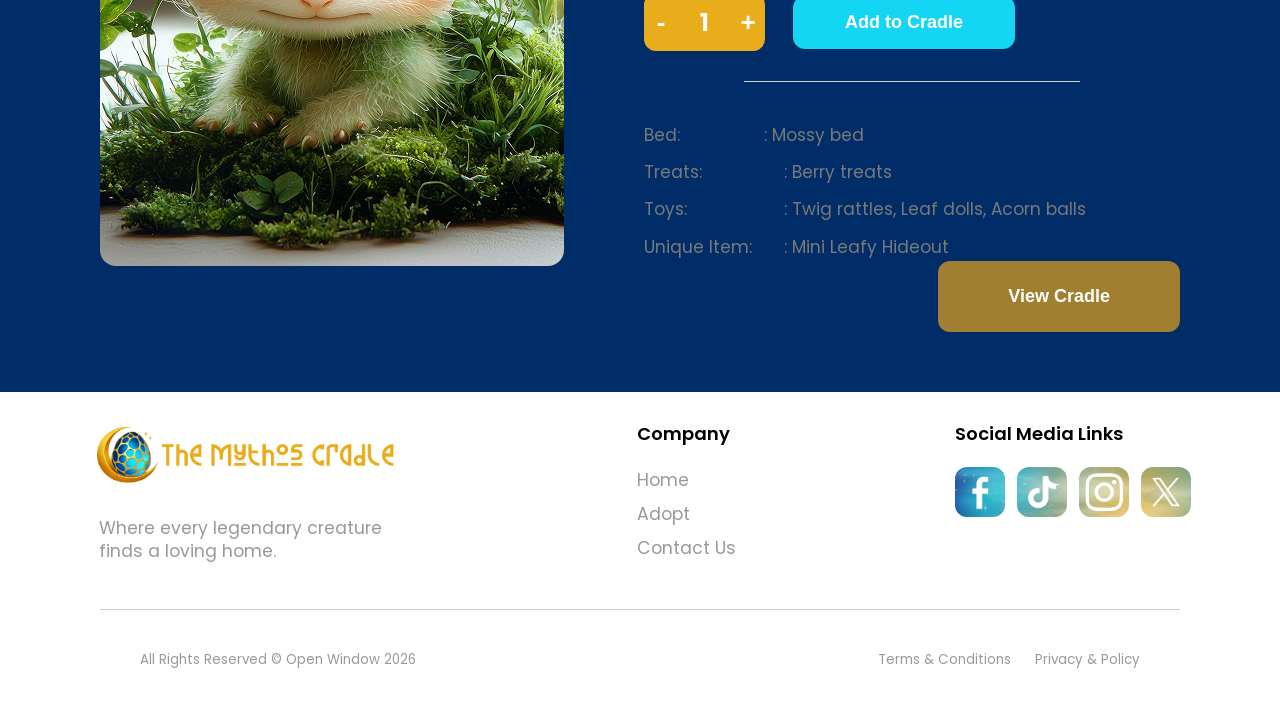
==== commit 20703feb: "Search bar Set up the search bar in html, css and Javascript" ====
--- a/pages/about.html
+++ b/pages/about.html
@@ -94,7 +94,7 @@
             </div>
         </div>
 
-        <div class="creatureDetail oddRow">
+        <div class="creatureDetail oddRow" id="azuron">
             <div class="productImage">
                 <img src="../assets/img/adopt1.png" alt="Blue Dragon - Azuron" width="464" height="600">
             </div>
@@ -145,7 +145,7 @@
             </div>
         </div>
 
-        <div class="creatureDetail evenRow">
+        <div class="creatureDetail evenRow" id="yuki">
             <div class="productImage">
                 <img src="../assets/img/adopt2.png" alt="Kitsune – Yuki" width="464" height="600">
             </div>
@@ -195,7 +195,7 @@
             </div>
         </div>
 
-        <div class="creatureDetail oddRow"> 
+        <div class="creatureDetail oddRow" id="aurelia"> 
             <div class="productImage">
                 <img src="../assets/img/adopt3.png" alt="Griffin – Aurelia" width="464" height="600">
             </div>
@@ -244,7 +244,7 @@
             </div>
         </div>
 
-        <div class="creatureDetail evenRow">
+        <div class="creatureDetail evenRow" id="lumina">
             <div class="productImage">
                 <img src="../assets/img/adopt4.png" alt="Water Wisp – Lumina" width="464" height="600">
             </div>
@@ -296,7 +296,7 @@
             </div>
         </div>
 
-        <div class="creatureDetail oddRow">
+        <div class="creatureDetail oddRow" id="starwind">
             <div class="productImage">
                 <img src="../assets/img/adopt5.png" alt="Pegasus – Star wind" width="464" height="600">
             </div>
@@ -346,7 +346,7 @@
             </div>
         </div>
 
-        <div class="creatureDetail evenRow">
+        <div class="creatureDetail evenRow" id="briar">
             <div class="productImage">
                 <img src="../assets/img/adopt6.png" alt="Forest Spirit – Briar" width="464" height="600">
             </div>
@@ -447,7 +447,7 @@
     </footer>
 
 
-<script src="js/script.js"></script>
+<script src="../js/script.js"></script>
 
     
 </body>
--- a/css/main.css
+++ b/css/main.css
@@ -144,6 +144,7 @@
     align-items: center;
     position: relative;
     width: 260px;
+    height: 48px;
     background: #fff;
     border-radius: 10px;
     padding: 0 8px 0 0;
@@ -156,6 +157,7 @@
     border: none;
     border-radius: 10px;
     background: transparent;
+    font-family: 'Poppins', sans-serif;
     font-size: 16px;
     color: #002d68;
     outline: none;
@@ -178,6 +180,40 @@
     cursor: pointer;
     z-index: 2;
 }
+
+.searchDropdown {
+    position: absolute;
+    top: 100%;
+    left: 0;
+    width: 100%;
+    background: #ffffff;
+    border-radius: 0 0 10px 10px;
+    max-height: 250px;
+    overflow-y: auto;
+    list-style: none;
+    margin: 4px;
+    padding: 0;
+    display: none;
+}
+
+.searchDropdown li {
+    padding: 12px 16px;
+    font-size: 14px;
+    color: #002d68;
+    cursor: pointer;
+    font-family: 'Poppins', sans-serif;
+    border-bottom: 1px solid #f0f0f0;
+}
+
+.searchDropdown li:last-child {
+    border-bottom: none;
+}
+
+.searchDropdown li:hover {
+    background-color: #f5f5f5;
+    color: #15d5f5;
+}
+
 
 .navCart {
     margin-left: 8px;
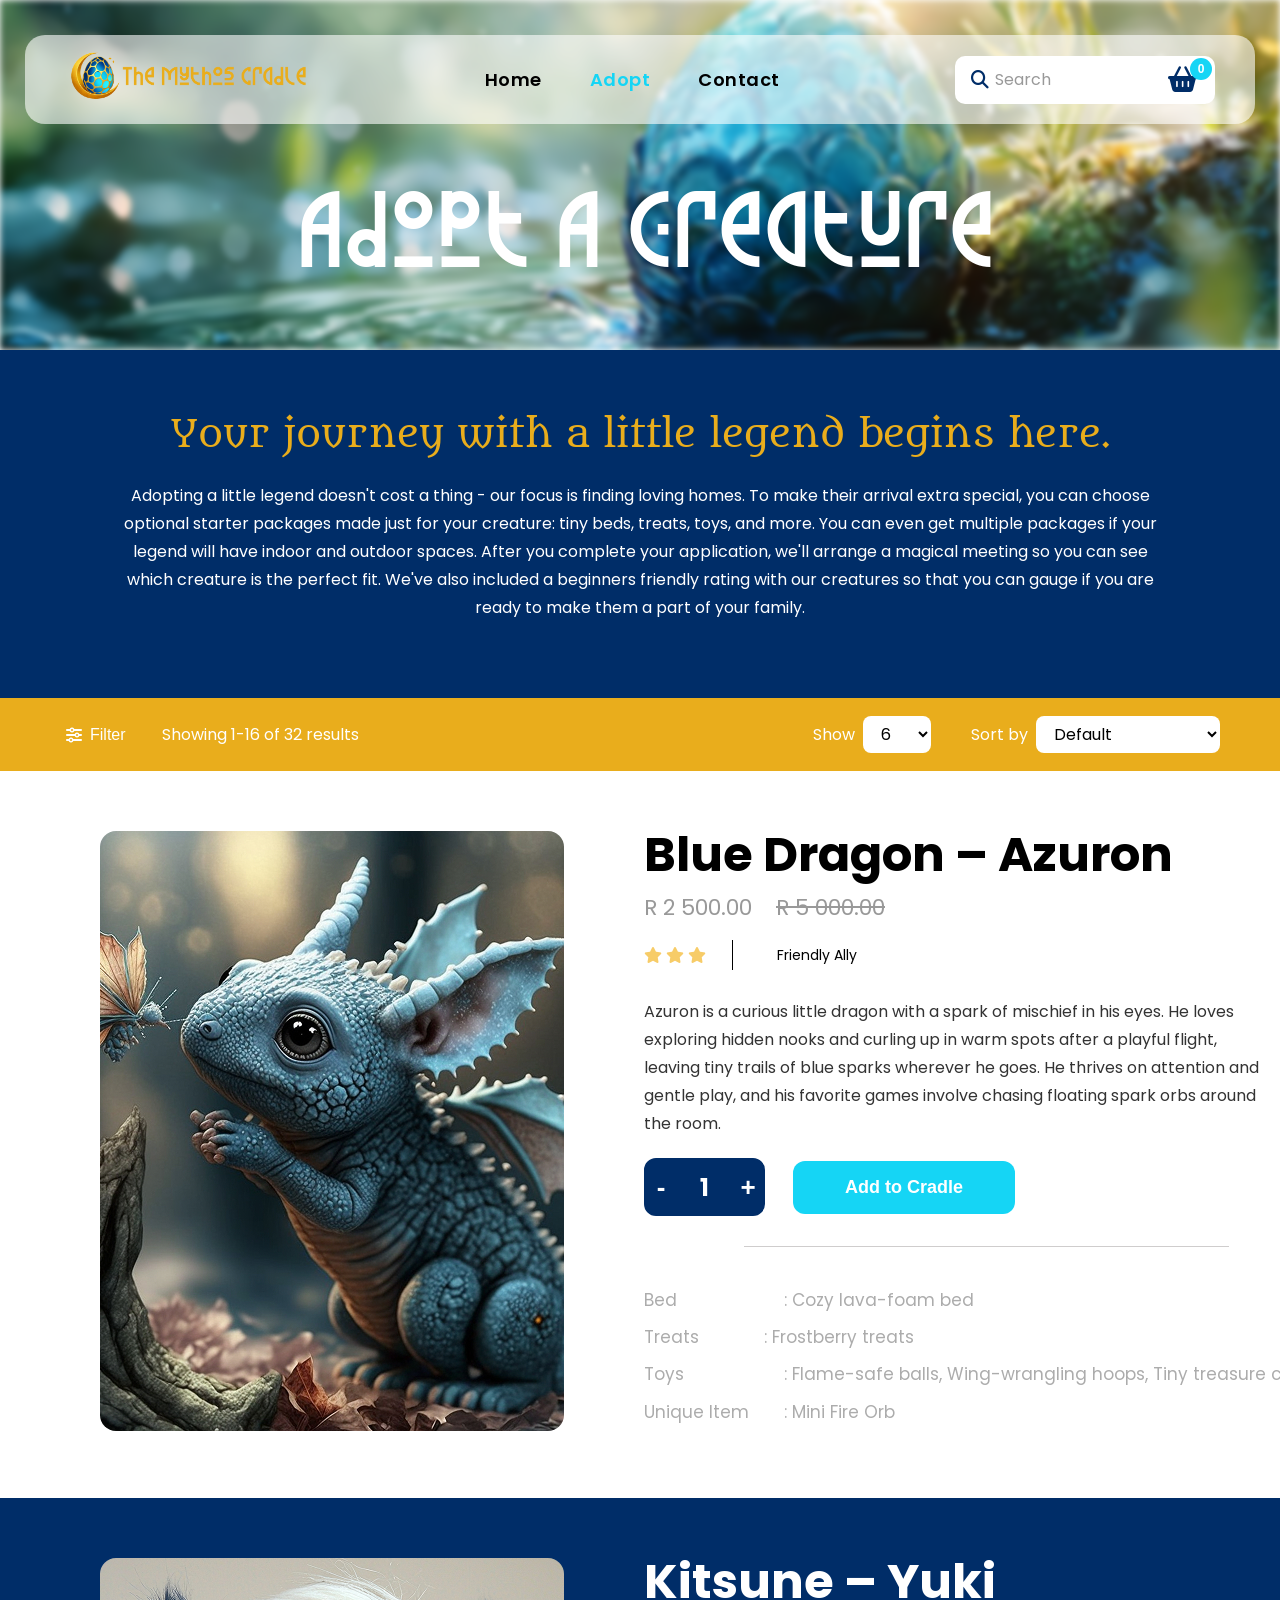
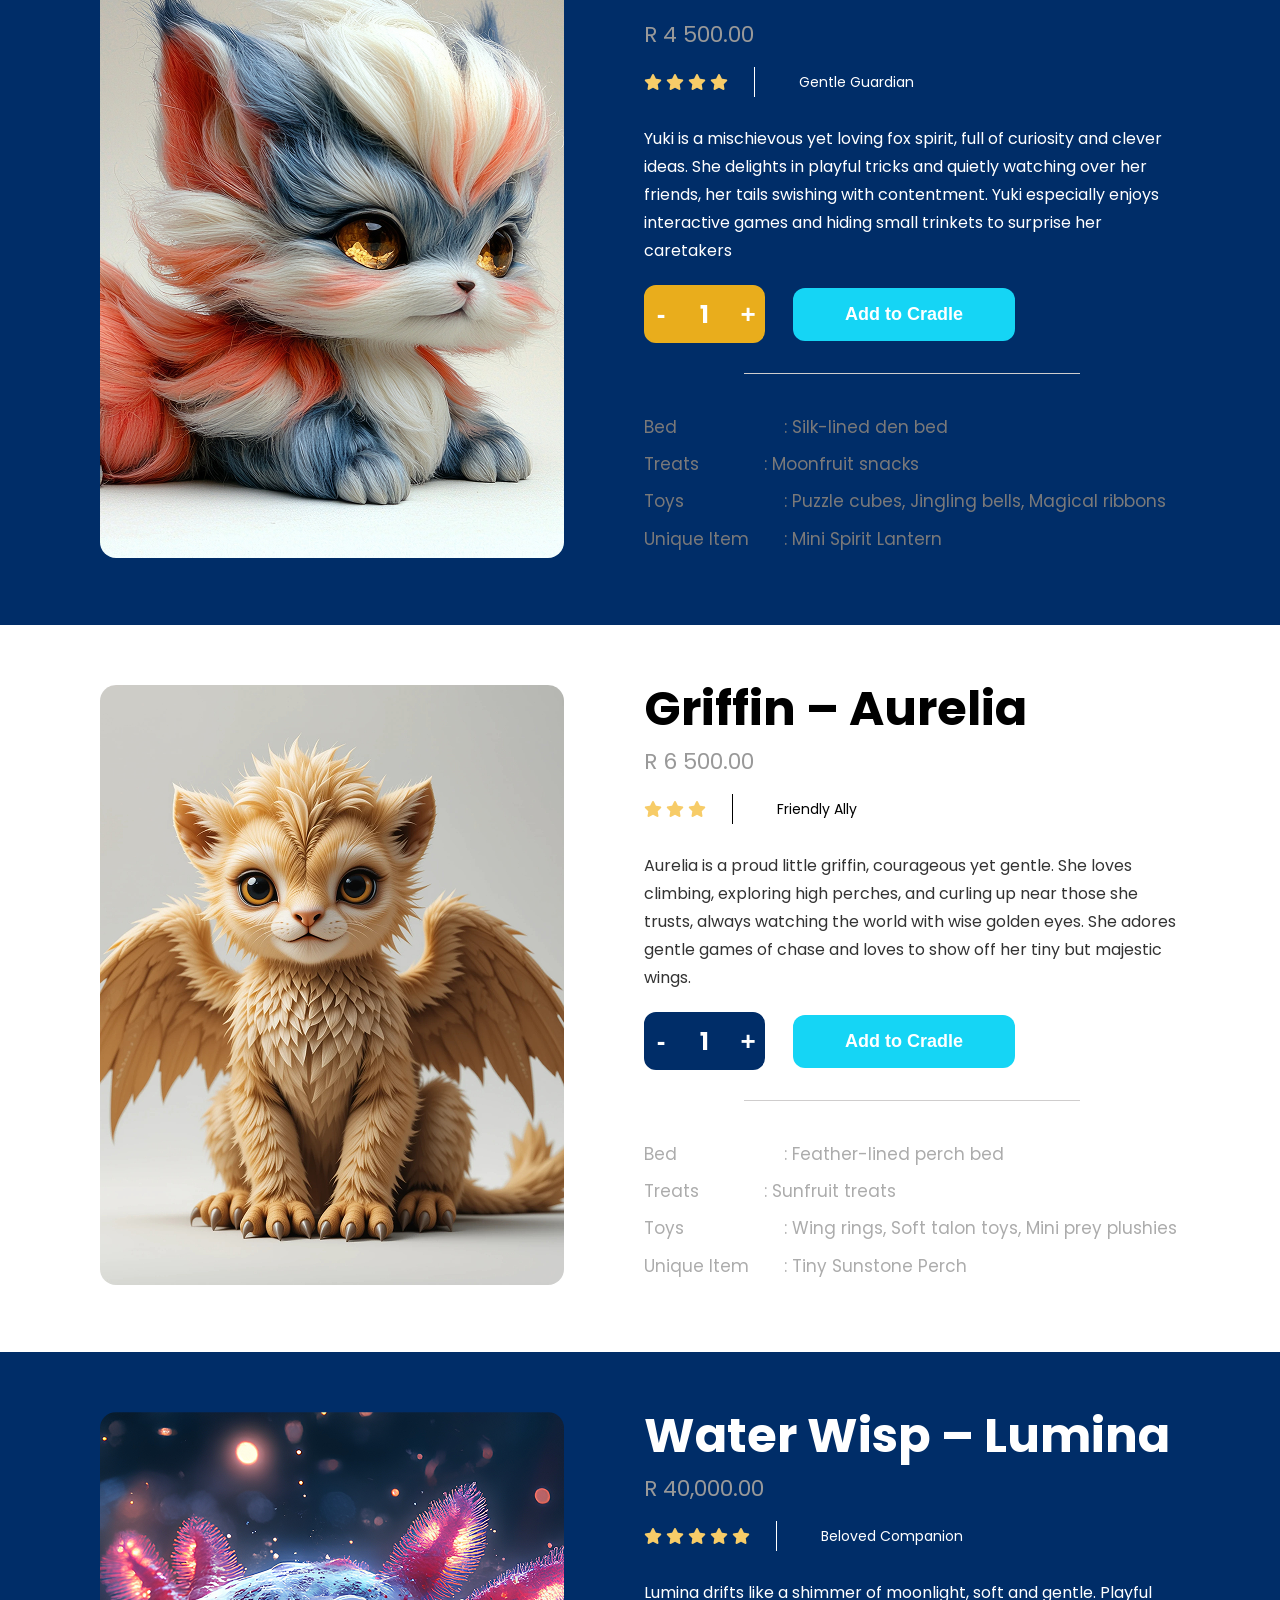
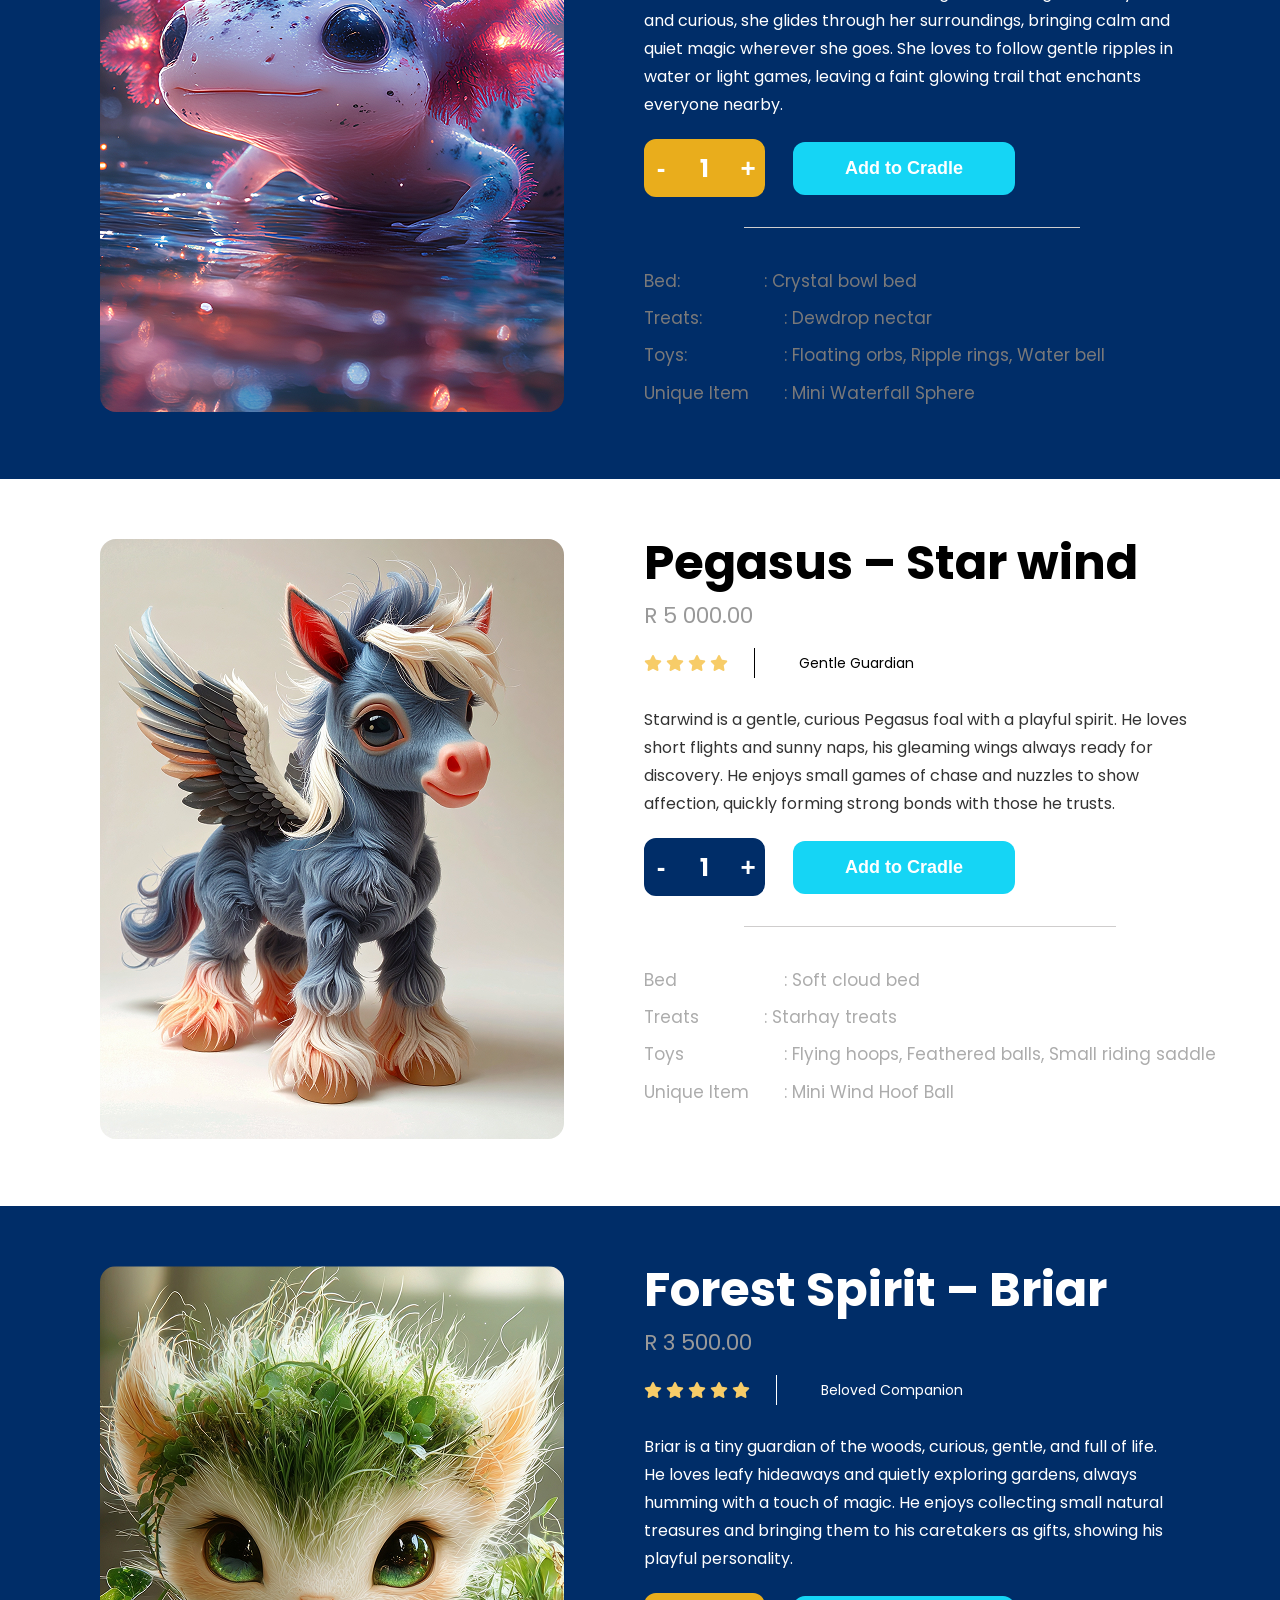
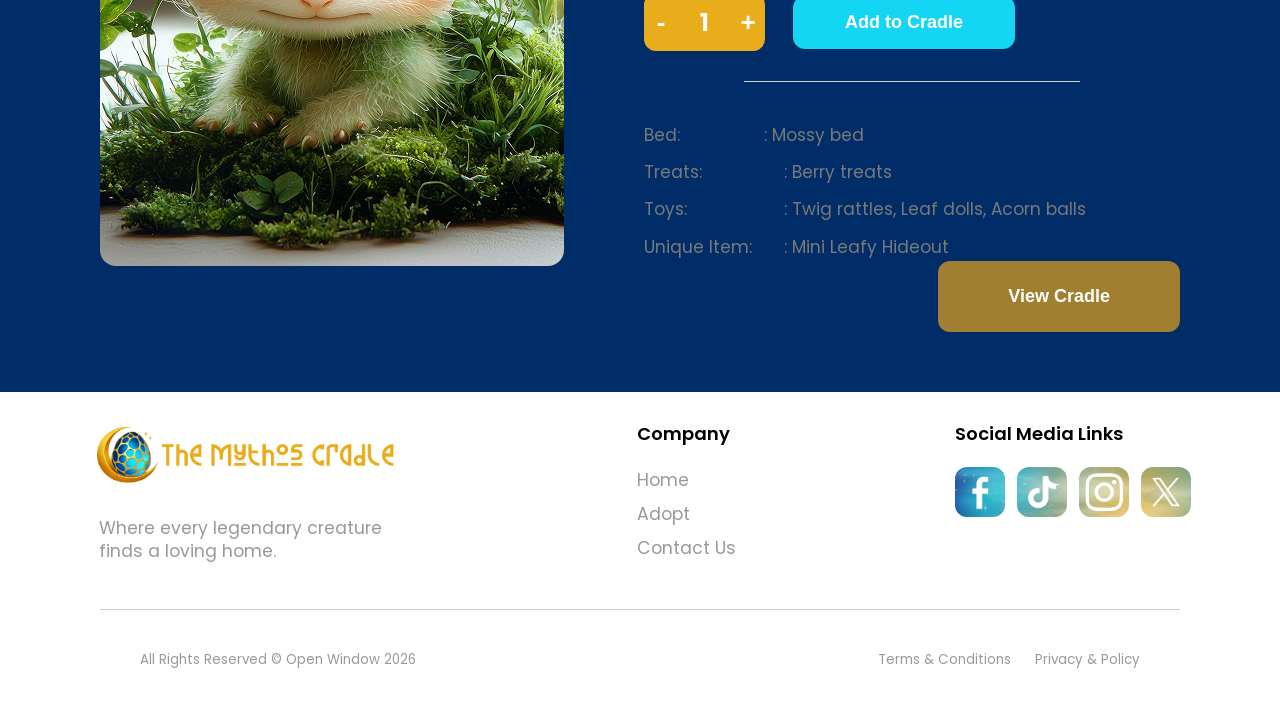
==== commit b9340672: "Cart Modal Started with the cart modal and fixed carousel as well as some CSS" ====
--- a/pages/about.html
+++ b/pages/about.html
@@ -448,6 +448,7 @@
 
 
 <script src="../js/script.js"></script>
+<script src="../js/cart.js"></script>
 
     
 </body>
--- a/css/main.css
+++ b/css/main.css
@@ -346,10 +346,32 @@
     transform: translateY(-3px);
 }
 
-
-/* .carousel-control-prev-icon, .carousel-control-next-icon {
-
-} */
+.custom-carousel {
+    width: 600px;
+    height: 600px;
+    margin: 0;
+    border-radius: 20px;
+    overflow: hidden;
+    position: relative;
+}
+
+.carousel-inner{
+    width: 100%;
+    height: 100%;
+}
+
+.carousel-item {
+    width: 100%;
+    height: 100%;
+}
+
+.carousel-img {
+    width: 100%;
+    height: 100%;
+    object-fit: cover;
+    display: block;
+    flex-shrink: 0;
+}
 
 .subSection {
     display: flex;
@@ -1069,3 +1091,212 @@
     font-weight: bold;
 }
 
+
+/* ======================
+   CART MODAL
+   ====================== */
+
+
+.body.cartOpen {
+    overflow: hidden;
+}
+
+.cart-modal-overlay {
+    position: fixed;
+    inset: 0;
+    background: #000e268c;
+    display: flex;
+    align-items: center;
+    justify-content: center;
+    padding: 20px;
+}
+
+.cart-modal-overlay[hidden] {
+    display: none;
+}
+
+.cart-modal {
+    background: #ffffff;
+    width: 100%;
+    max-width: 560px;
+    max-height: 85vh;
+    overflow-y: auto;
+    border-radius: 16px;
+    border: 5px solid #e9ad1c;
+}
+
+.cart-modal-header {
+    display: flex;
+    align-items: center;
+    justify-content: space-between;
+    padding: 20px 24px;
+    background: #002d68;
+    color: #ffffff;
+    position: sticky;
+    top: 0;
+}
+
+.cart-modal-header h2 {
+    margin: 0;
+    font-family: Metamorphous, sans-serif ;
+    font-size: 24px;
+    font-weight: 700;
+    letter-spacing: 0.5px;
+}
+
+#cart-count {
+    background: #15d5f5;
+    color: #ffffff;
+    font-size: 14px;
+    padding: 2px 10px;
+    border-radius: 999px;
+    margin-left: 6px;
+}
+
+.cart-modal-close{
+    background: none;
+    border: none;
+    color: #ffffff;
+    font-size: 30px;
+    line-height: 1;
+    cursor: pointer;
+}
+
+.cart-items {
+    list-style: none;
+    margin: 0;
+    padding: 8px 24px;
+}
+
+.cart-item {
+    display: grid;
+    grid-template-columns: 1fr auto auto auto;
+    gap: 14px;
+    align-items: center;
+    padding-bottom: 16px 0;
+    border-bottom: 1px solid #eeeeee;
+}
+
+.cart-item:last-child {
+    border-bottom: none;
+}
+
+.cart-item-info strong {
+    display: block;
+    color: #002d68;
+    font-size: 16px;
+}
+
+.cart-item-unit {
+    font-size: 13px;
+    color: #999999;
+}
+
+.cart-item-qty {
+    display: flex;
+    align-items: center;
+    gap: 8px;
+}
+
+.cart-item-qty button {
+    width: 30px;
+    height: 30px;
+    border: none;
+    border-radius: 8px;
+    background: #002d68;
+    color: #ffffff;
+    font-size: 18px;
+    font-weight: 700;
+    cursor: pointer;
+}
+
+.cart-item-qty span {
+    min-width: 22px;
+    text-align: center;
+    font-weight: 700;
+}
+
+.cart-item-line {
+    font-weight: 700;
+    color: #002d68;
+    white-space: nowrap;
+}
+
+.cart-item-remove {
+    background: none;
+    border: none;
+    color: #ef4444;
+    font-size: 22px;
+    line-height: 1;
+    cursor: pointer;
+}
+
+.cart-empty {
+    text-align: center;
+    color: #999999;
+    padding: 30px 0 ;
+}
+
+.cart-total {
+    padding: 16px 24px;
+    border-top: 1px solid #eeeeee;
+    font-size: 18px;
+    color: #002d68;
+    border-top: 2px solid #e9ad1c;
+    padding-top: 12px;
+    margin-top: 12px;
+}
+
+.cart-total p {
+    display: flex;
+    justify-content: space-between;
+    margin: 8px 0;
+    color: #333333;
+}
+
+.cart-total strong {
+    display: flex;
+    justify-content: space-between;
+    width: 100%;
+}
+
+.cart-modal-actions {
+    display: flex;
+    gap: 12px;
+    padding: 0 24px 24px;
+}
+
+.cart-continue-btn,
+.cart-checkout-btn {
+    flex: 1;
+    padding: 16px;
+    border-radius: 12px;
+    font-family: 'Metamorphous', sans-serif;
+    font-size: 16px;
+    font-weight: 700;
+    cursor: pointer;
+    transition: all 0.3s ease;
+}
+
+.cart-checkout-btn {
+    border: none;
+    background: #15d5f5;
+    color: #ffffff;
+}
+
+.cart-checkout-btn:hover {
+    background: #002d68;
+    transform: translateY(-2px);
+}
+
+.cart-continue-btn {
+    border: 2px solid #002d68;
+    background: transparent;
+    color: #002d68;
+}
+
+.cart-continue-btn:hover {
+    background: #002d68;
+    color: #ffffff;
+    transform: translateY(-2px);
+}
